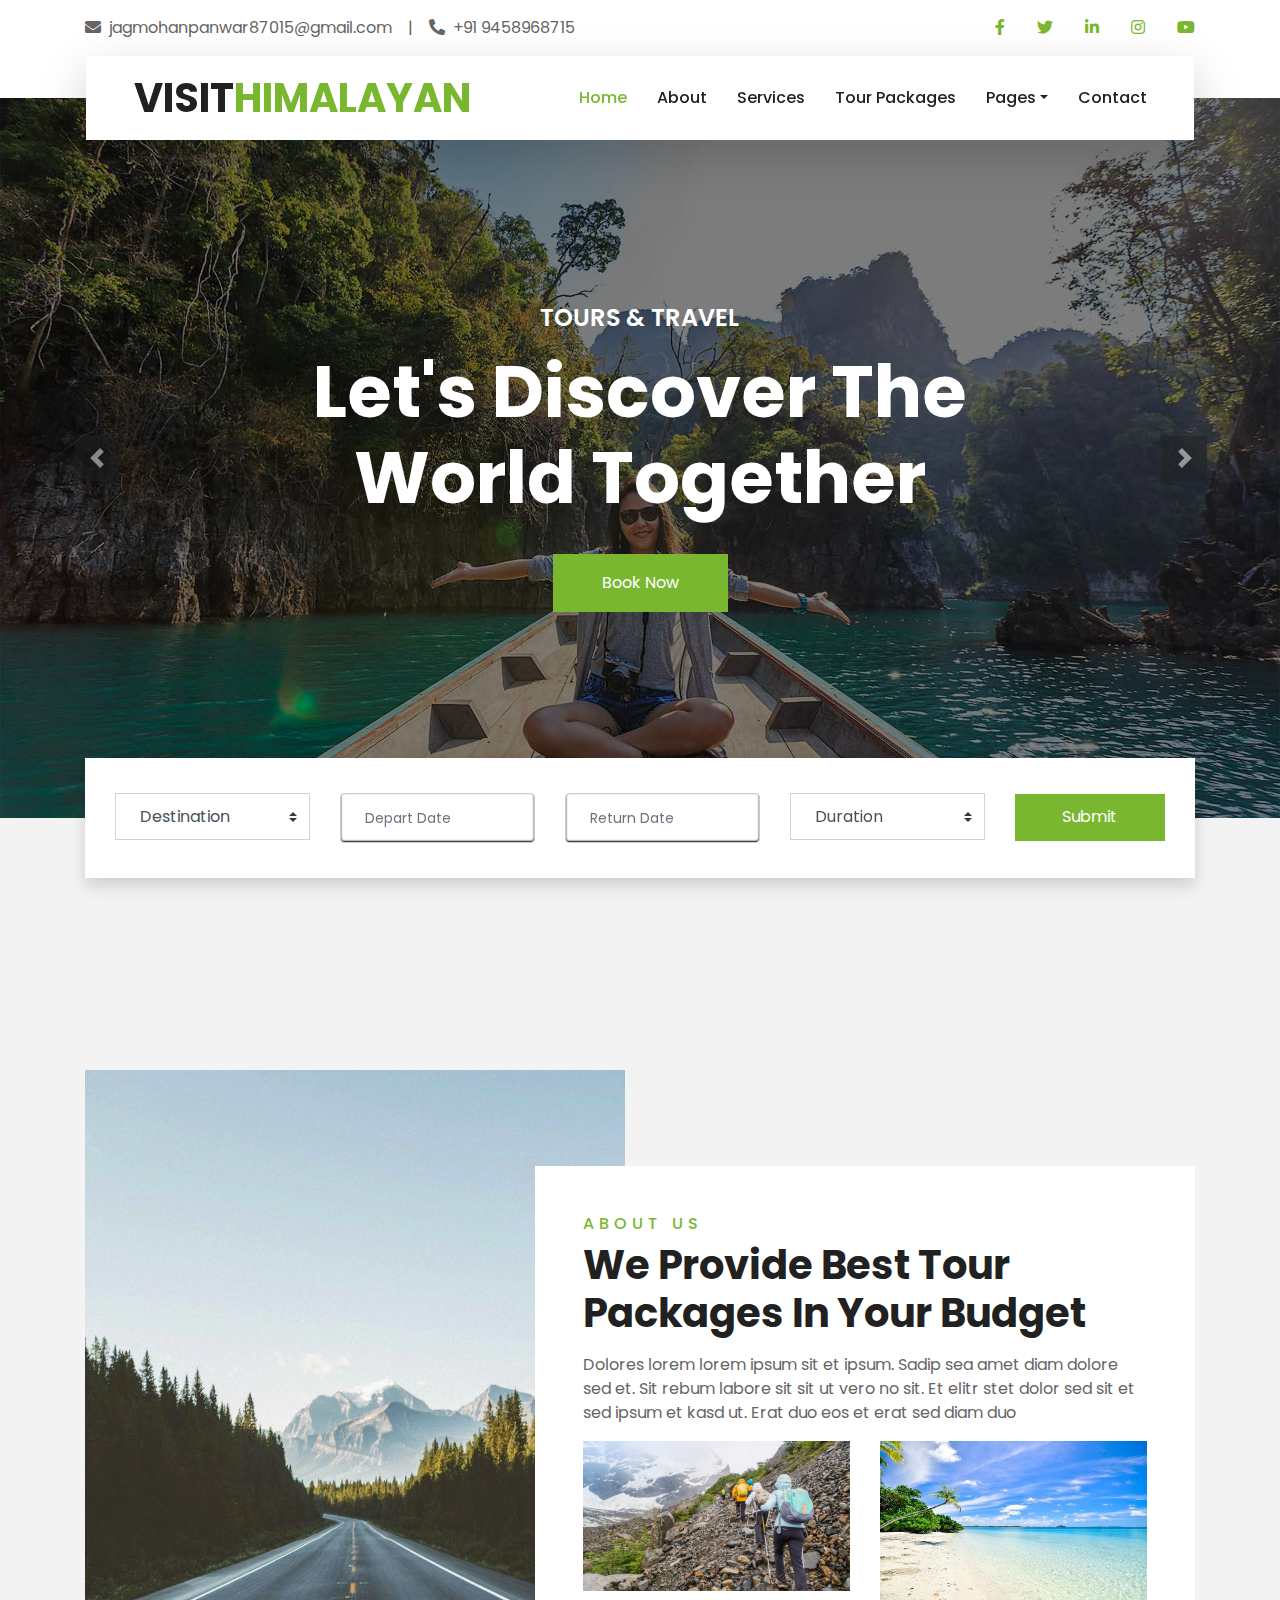
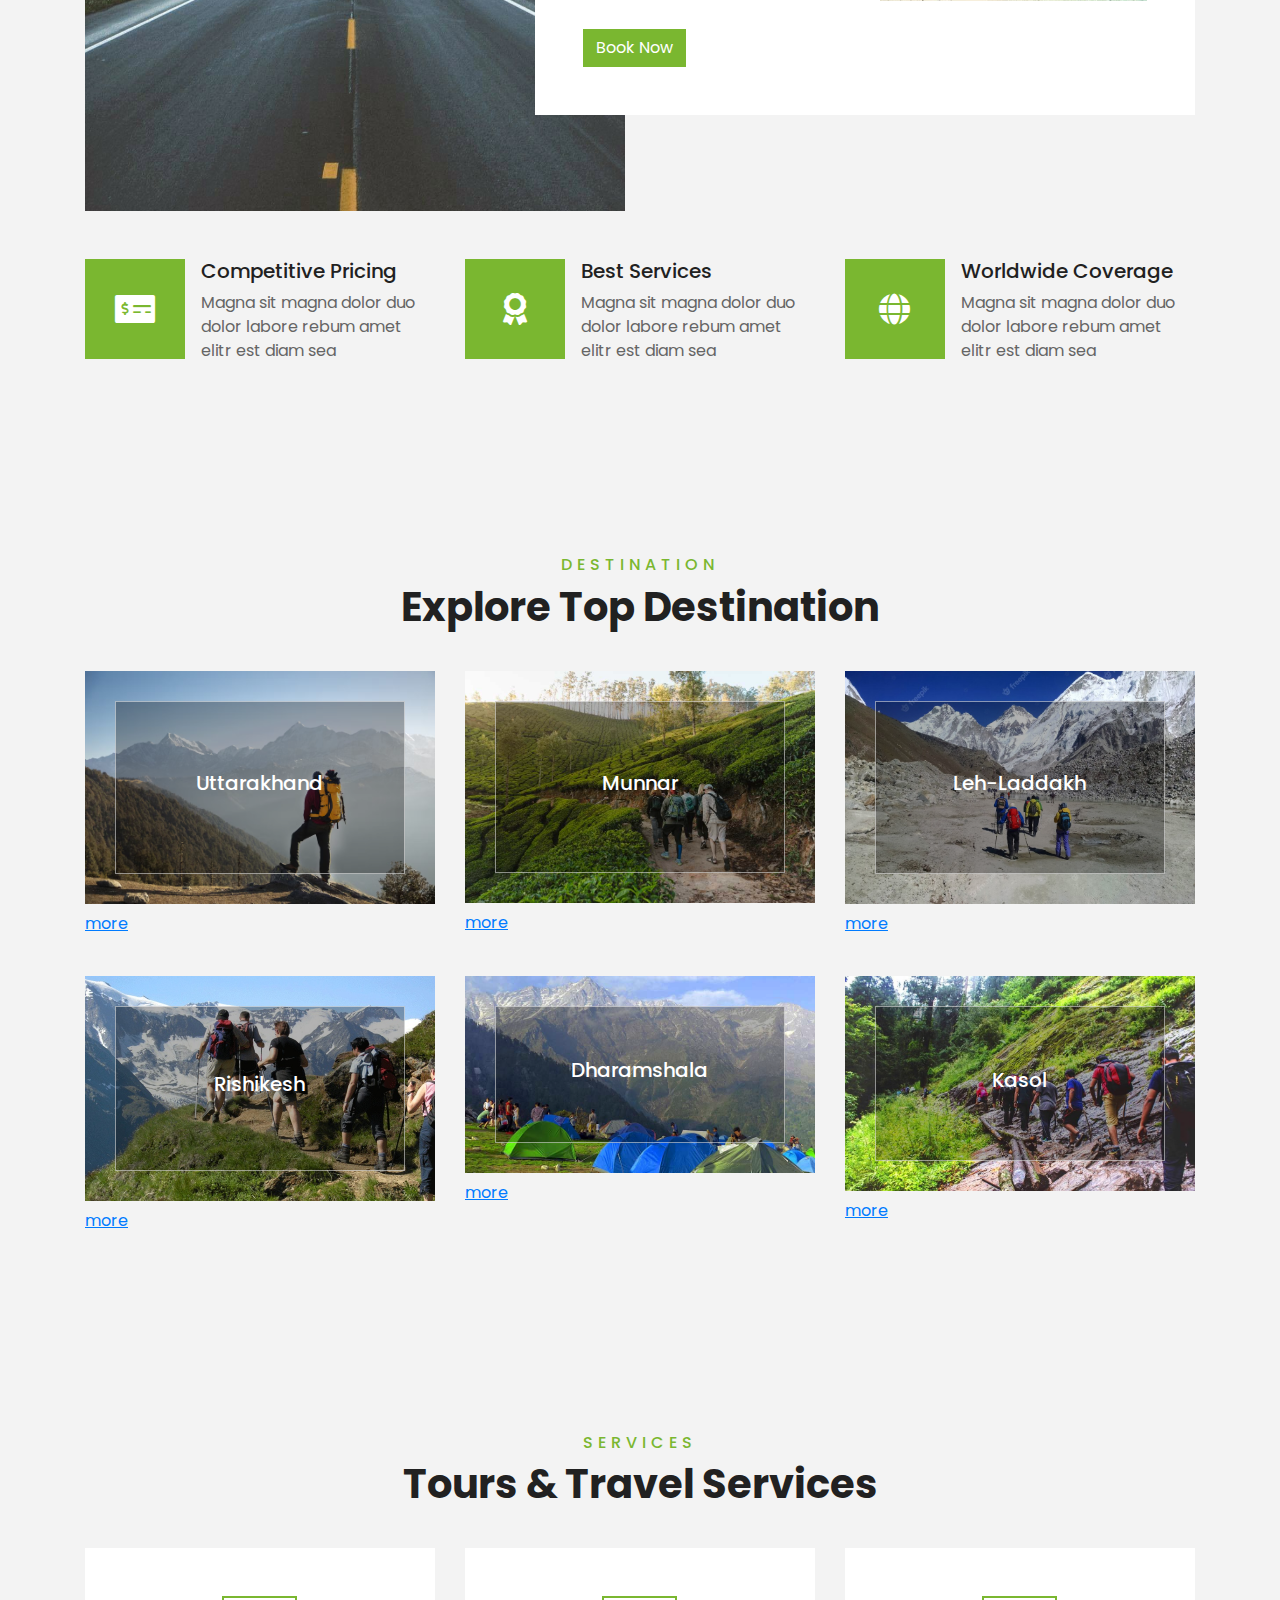
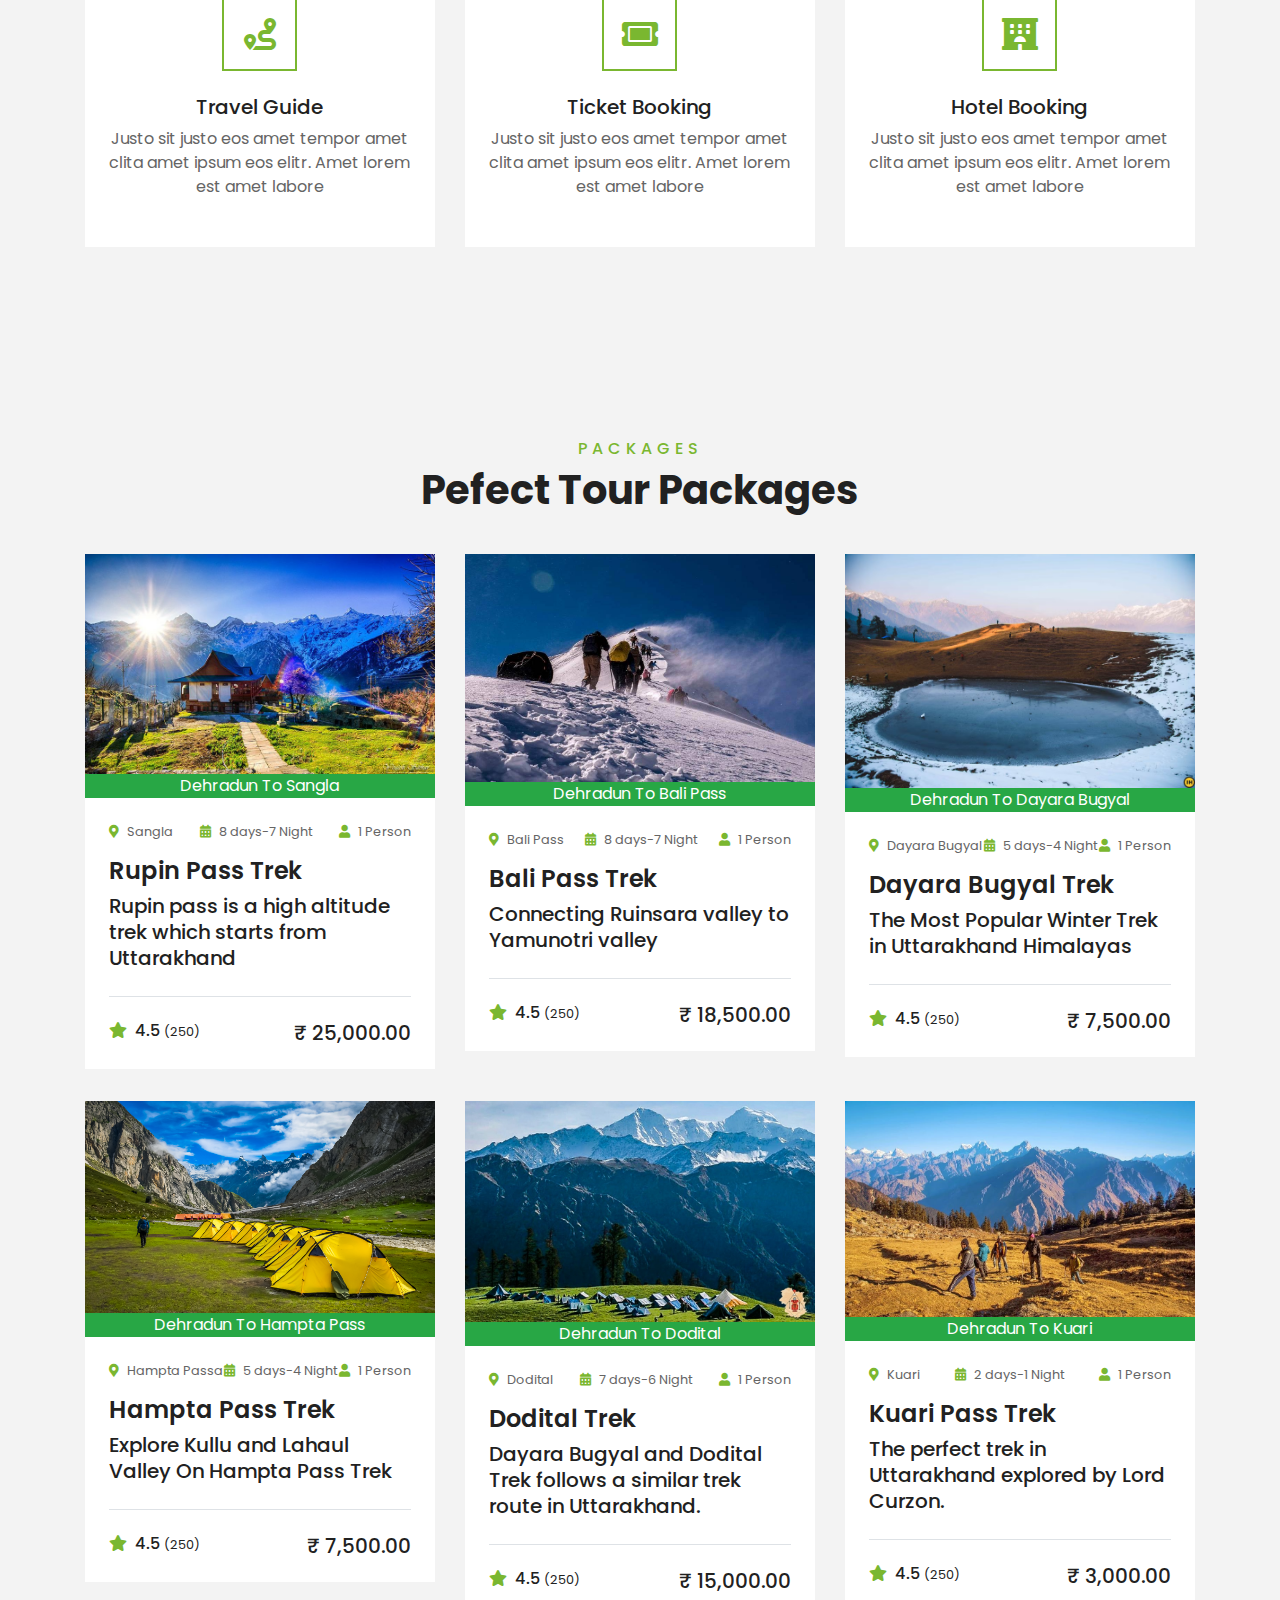
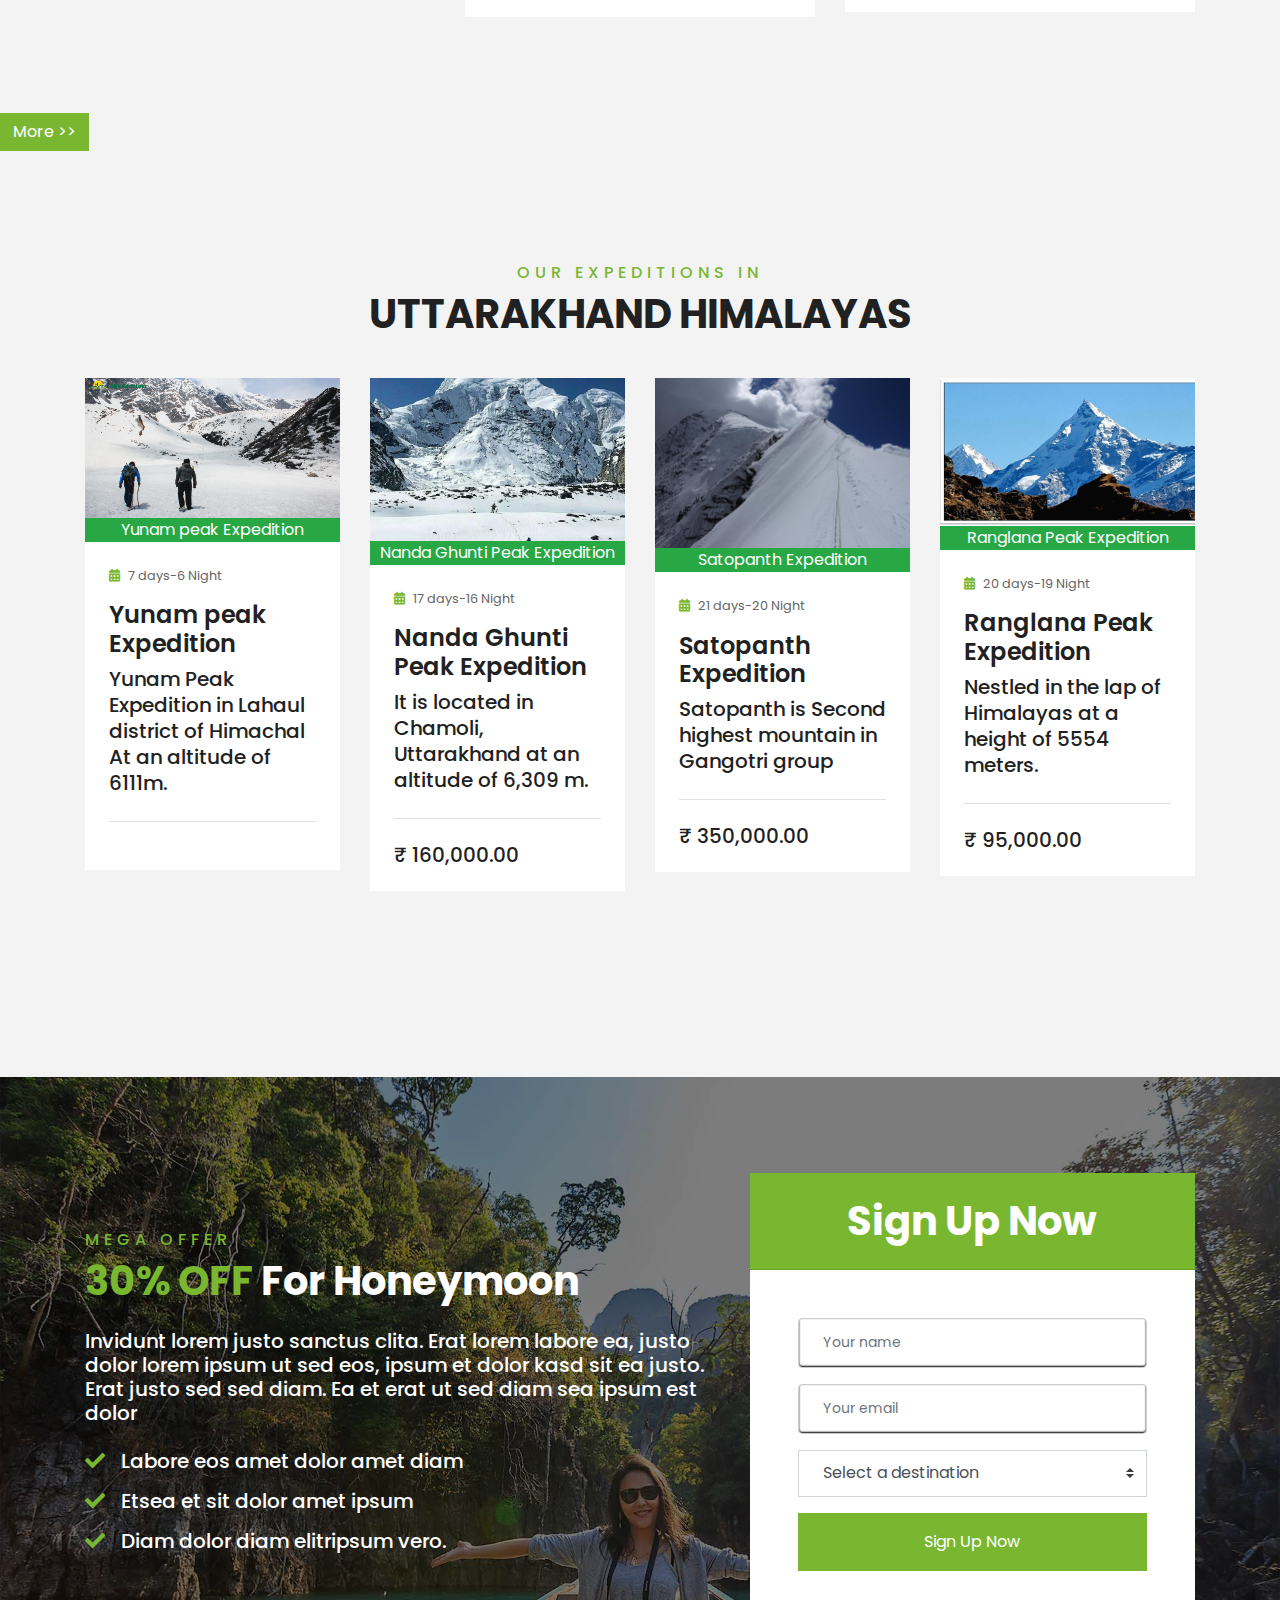
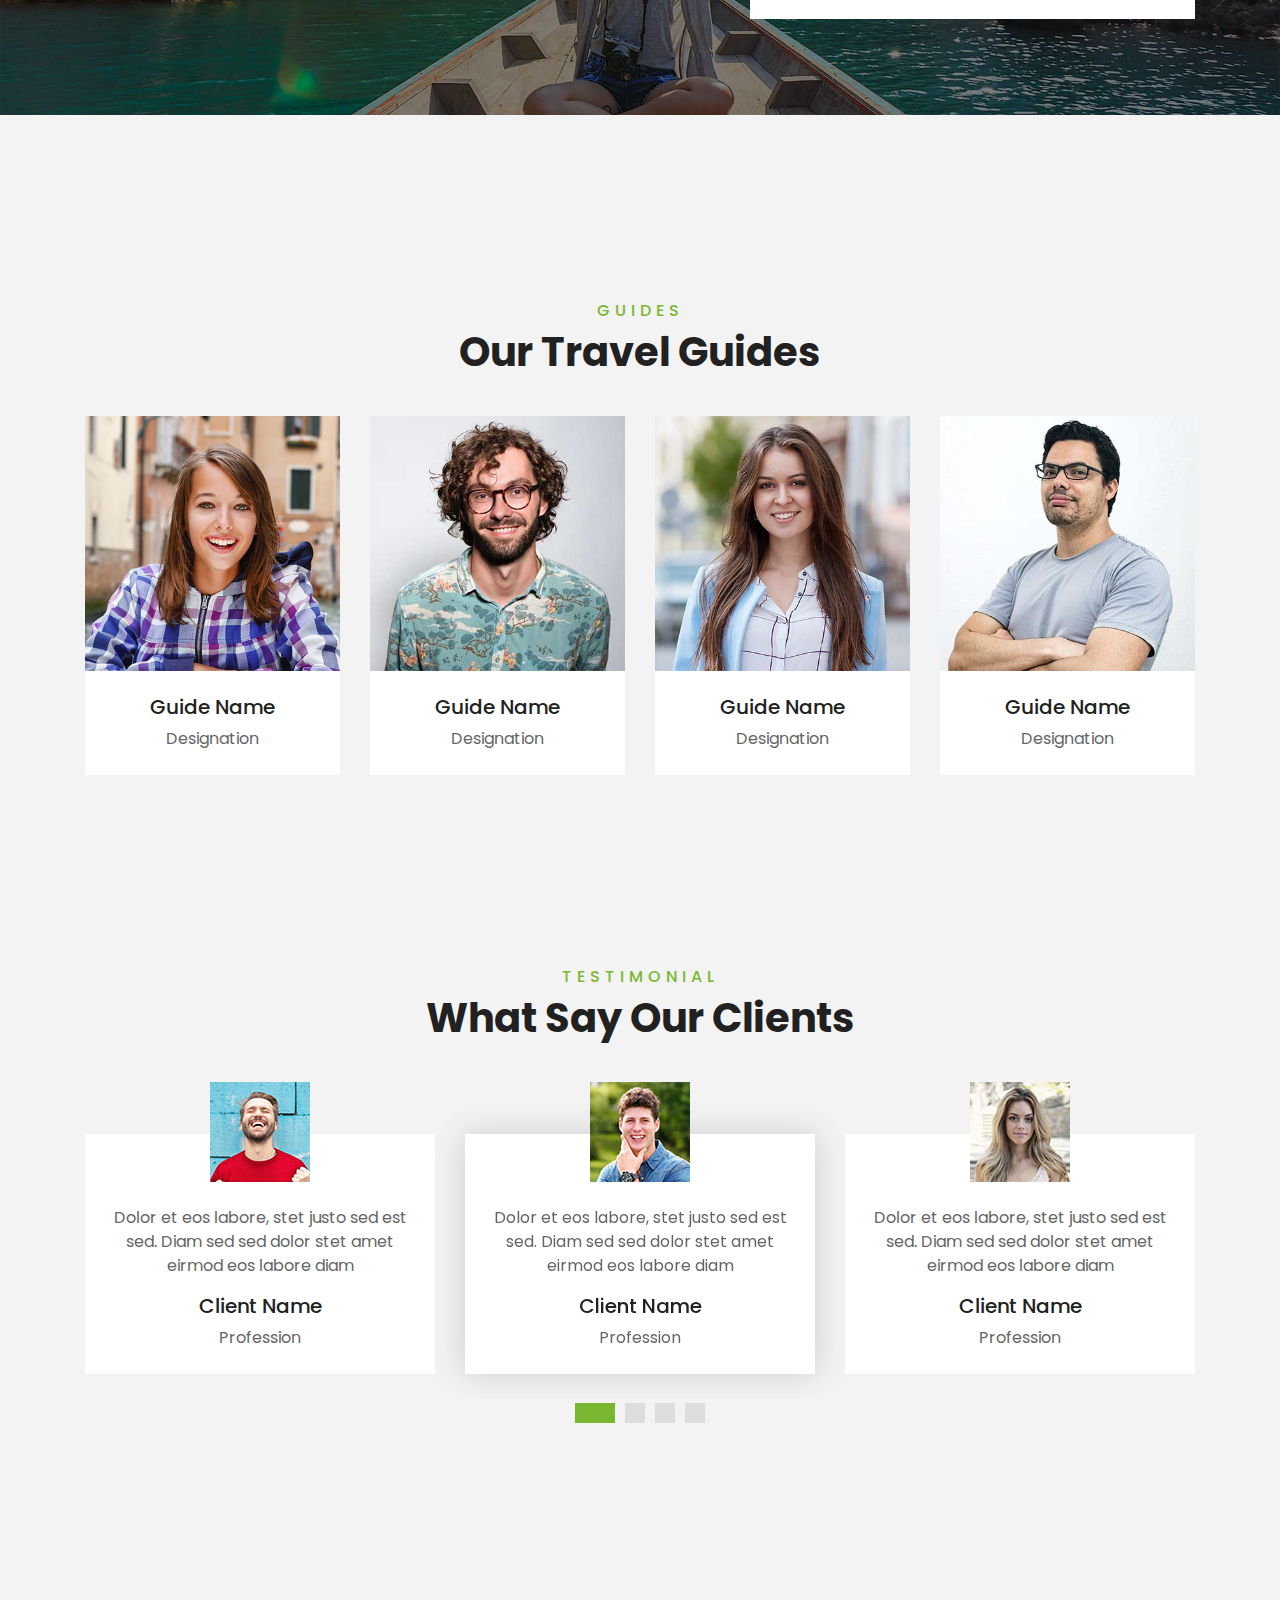
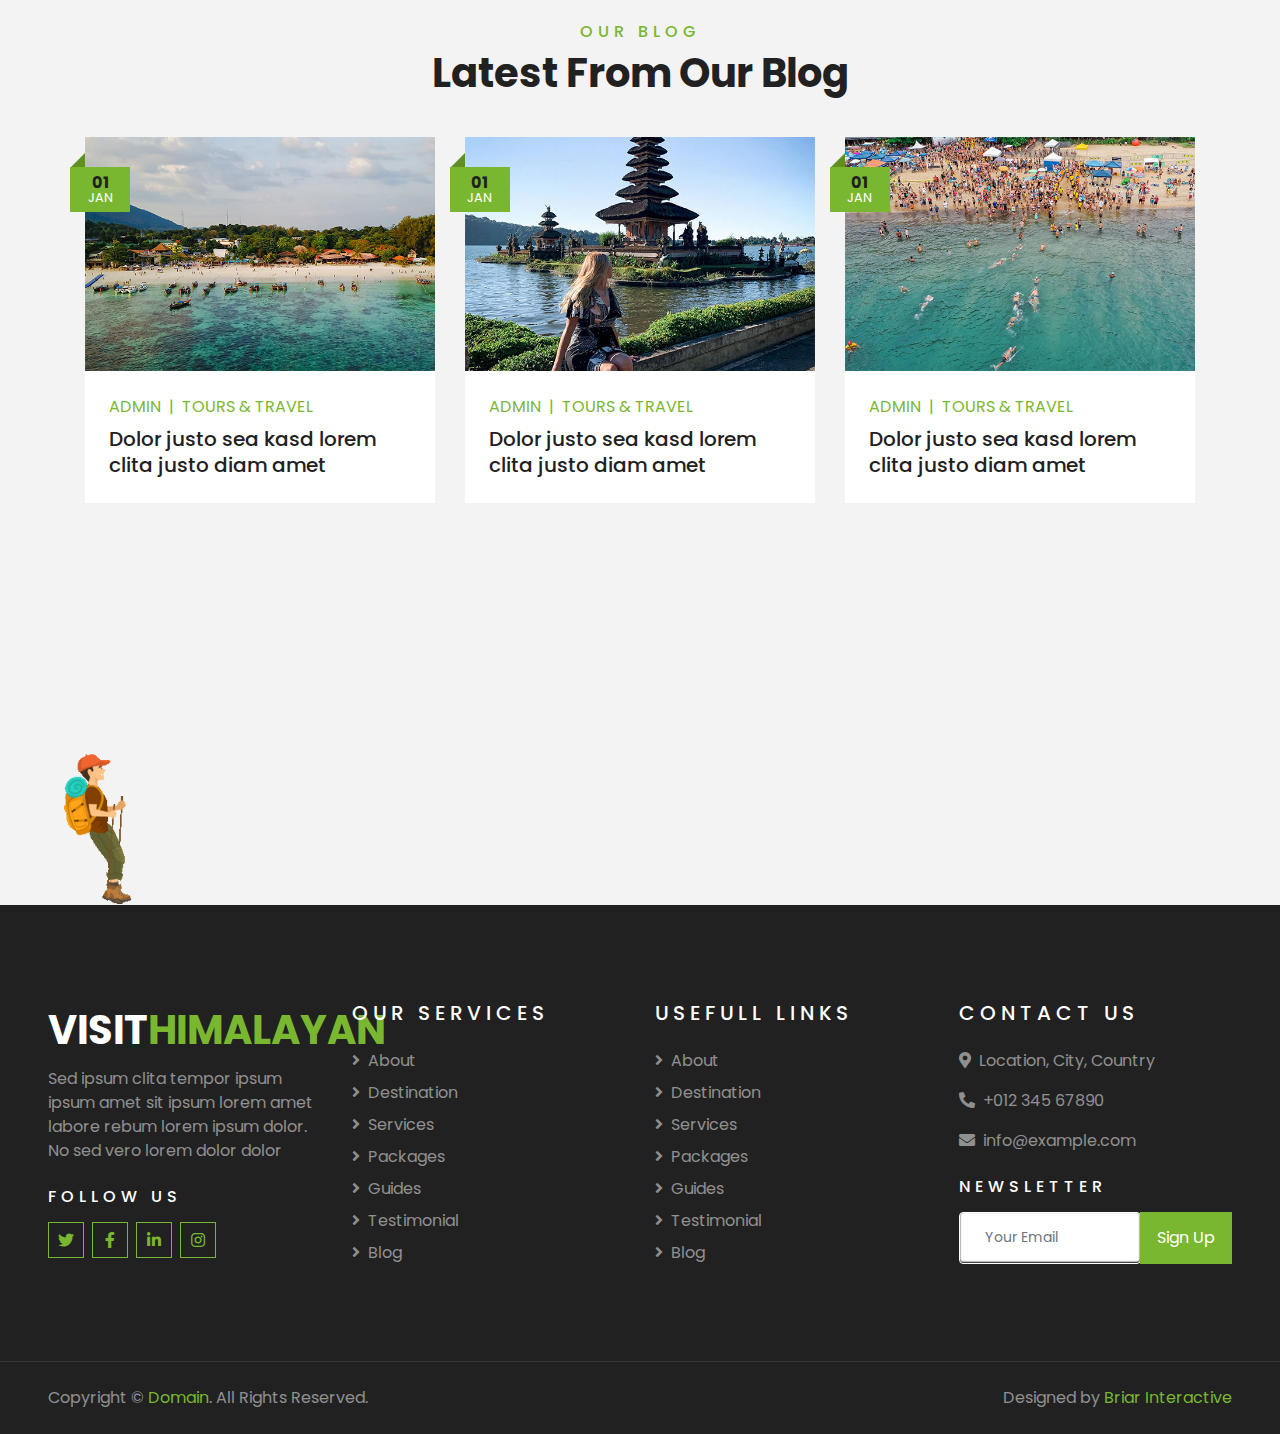
==== index.html @ 03a615ac "arshh" ====
<!DOCTYPE html>
<html lang="en">

<head>
    <meta charset="utf-8">
    <title>TRAVELER - Free Travel Website Template</title>
    <meta content="width=device-width, initial-scale=1.0" name="viewport">
    <meta content="Free HTML Templates" name="keywords">
    <meta content="Free HTML Templates" name="description">

    <!-- Favicon -->
    <link href="img/favicon.ico" rel="icon">

    <!-- Google Web Fonts -->
    <link rel="preconnect" href="https://fonts.gstatic.com">
    <link href="https://fonts.googleapis.com/css2?family=Poppins:wght@400;500;600;700&display=swap" rel="stylesheet">

    <!-- Font Awesome -->
    <link href="https://cdnjs.cloudflare.com/ajax/libs/font-awesome/5.10.0/css/all.min.css" rel="stylesheet">

    <!-- Libraries Stylesheet -->
    <link href="lib/owlcarousel/assets/owl.carousel.min.css" rel="stylesheet">
    <link href="lib/tempusdominus/css/tempusdominus-bootstrap-4.min.css" rel="stylesheet" />

    <!-- Customized Bootstrap Stylesheet -->
    <link href="css/style.css" rel="stylesheet">
</head>

<body>
    <!-- Topbar Start -->
    <div class="container-fluid bg-light pt-3 d-none d-lg-block">
        <div class="container">
            <div class="row">
                <div class="col-lg-6 text-center text-lg-left mb-2 mb-lg-0">
                    <div class="d-inline-flex align-items-center">
                        <p><i class="fa fa-envelope mr-2"></i>jagmohanpanwar87015@gmail.com</p>
                        <p class="text-body px-3">|</p>
                        <p><i class="fa fa-phone-alt mr-2"></i>+91 9458968715</p>
                    </div>
                </div>
                <div class="col-lg-6 text-center text-lg-right">
                    <div class="d-inline-flex align-items-center">
                        <a class="text-primary px-3" href="">
                            <i class="fab fa-facebook-f"></i>
                        </a>
                        <a class="text-primary px-3" href="">
                            <i class="fab fa-twitter"></i>
                        </a>
                        <a class="text-primary px-3" href="">
                            <i class="fab fa-linkedin-in"></i>
                        </a>
                        <a class="text-primary px-3" href="">
                            <i class="fab fa-instagram"></i>
                        </a>
                        <a class="text-primary pl-3" href="">
                            <i class="fab fa-youtube"></i>
                        </a>
                    </div>
                </div>
            </div>
        </div>
    </div>
    <!-- Topbar End -->


    <!-- Navbar Start -->
    <div class="container-fluid position-relative nav-bar p-0">
        <div class="container-lg position-relative p-0 px-lg-3" style="z-index: 9;">
            <nav class="navbar navbar-expand-lg bg-light navbar-light shadow-lg py-3 py-lg-0 pl-3 pl-lg-5">
                <a href="" class="navbar-brand">
                    <h1 class="m-0 text-primary"><span class="text-dark">VISIT</span>HIMALAYAN</h1>
                </a>
                <button type="button" class="navbar-toggler" data-toggle="collapse" data-target="#navbarCollapse">
                    <span class="navbar-toggler-icon"></span>
                </button>
                <div class="collapse navbar-collapse justify-content-between px-3" id="navbarCollapse">
                    <div class="navbar-nav ml-auto py-0">
                        <a href="index.html" class="nav-item nav-link active">Home</a>
                        <a href="about.html" class="nav-item nav-link">About</a>
                        <a href="service.html" class="nav-item nav-link">Services</a>
                        <a href="package.html" class="nav-item nav-link">Tour Packages</a>
                        <div class="nav-item dropdown">
                            <a href="#" class="nav-link dropdown-toggle" data-toggle="dropdown">Pages</a>
                            <div class="dropdown-menu border-0 rounded-0 m-0">
                                <a href="blog.html" class="dropdown-item">Blog Grid</a>
                                <a href="single.html" class="dropdown-item">Blog Detail</a>
                                <a href="destination.html" class="dropdown-item">Destination</a>
                                <a href="guide.html" class="dropdown-item">Travel Guides</a>
                                <a href="testimonial.html" class="dropdown-item">Testimonial</a>
                            </div>
                        </div>
                        <a href="contact.html" class="nav-item nav-link">Contact</a>
                    </div>
                </div>
            </nav>
        </div>
    </div>
    <!-- Navbar End -->


    <!-- Carousel Start -->
    <div class="container-fluid p-0">
        <div id="header-carousel" class="carousel slide" data-ride="carousel">
            <div class="carousel-inner">
                <div class="carousel-item active">
                    <img class="w-100" src="img/carousel-1.jpg" alt="Image">
                    <div class="carousel-caption d-flex flex-column align-items-center justify-content-center">
                        <div class="p-3" style="max-width: 900px;">
                            <h4 class="text-white text-uppercase mb-md-3">Tours & Travel</h4>
                            <h1 class="display-3 text-white mb-md-4">Let's Discover The World Together</h1>
                            <a href="" class="btn btn-primary py-md-3 px-md-5 mt-2">Book Now</a>
                        </div>
                    </div>
                </div>
                <div class="carousel-item">
                    <img class="w-100" src="img/carousel-2.jpg" alt="Image">
                    <div class="carousel-caption d-flex flex-column align-items-center justify-content-center">
                        <div class="p-3" style="max-width: 900px;">
                            <h4 class="text-white text-uppercase mb-md-3">Tours & Travel</h4>
                            <h1 class="display-3 text-white mb-md-4">Discover Amazing Places With Us</h1>
                            <a href="" class="btn btn-primary py-md-3 px-md-5 mt-2">Book Now</a>
                        </div>
                    </div>
                </div>
            </div>
            <a class="carousel-control-prev" href="#header-carousel" data-slide="prev">
                <div class="btn btn-dark" style="width: 45px; height: 45px;">
                    <span class="carousel-control-prev-icon mb-n2"></span>
                </div>
            </a>
            <a class="carousel-control-next" href="#header-carousel" data-slide="next">
                <div class="btn btn-dark" style="width: 45px; height: 45px;">
                    <span class="carousel-control-next-icon mb-n2"></span>
                </div>
            </a>
        </div>
    </div>
    <!-- Carousel End -->


    <!-- Booking Start -->
    <div class="container-fluid booking mt-5 pb-5">
        <div class="container pb-5">
            <div class="bg-light shadow" style="padding: 30px;">
                <div class="row align-items-center" style="min-height: 60px;">
                    <div class="col-md-10">
                        <div class="row">
                            <div class="col-md-3">
                                <div class="mb-3 mb-md-0">
                                    <select class="custom-select px-4" style="height: 47px;">
                                        <option selected>Destination</option>
                                        <option value="1">Destination 1</option>
                                        <option value="2">Destination 1</option>
                                        <option value="3">Destination 1</option>
                                    </select>
                                </div>
                            </div>
                            <div class="col-md-3">
                                <div class="mb-3 mb-md-0">
                                    <div class="date" id="date1" data-target-input="nearest">
                                        <input type="text" class="form-control p-4 datetimepicker-input"
                                            placeholder="Depart Date" data-target="#date1"
                                            data-toggle="datetimepicker" />
                                    </div>
                                </div>
                            </div>
                            <div class="col-md-3">
                                <div class="mb-3 mb-md-0">
                                    <div class="date" id="date2" data-target-input="nearest">
                                        <input type="text" class="form-control p-4 datetimepicker-input"
                                            placeholder="Return Date" data-target="#date2"
                                            data-toggle="datetimepicker" />
                                    </div>
                                </div>
                            </div>
                            <div class="col-md-3">
                                <div class="mb-3 mb-md-0">
                                    <select class="custom-select px-4" style="height: 47px;">
                                        <option selected>Duration</option>
                                        <option value="1">Duration 1</option>
                                        <option value="2">Duration 1</option>
                                        <option value="3">Duration 1</option>
                                    </select>
                                </div>
                            </div>
                        </div>
                    </div>
                    <div class="col-md-2">
                        <button class="btn btn-primary btn-block" type="submit"
                            style="height: 47px; margin-top: -2px;">Submit</button>
                    </div>
                </div>
            </div>
        </div>
    </div>
    <!-- Booking End -->


    <!-- About Start -->
    <div class="container-fluid py-5">
        <div class="container pt-5">
            <div class="row">
                <div class="col-lg-6" style="min-height: 500px;">
                    <div class="position-relative h-100">
                        <img class="position-absolute w-100 h-100" src="img/about.jpg" style="object-fit: cover;">
                    </div>
                </div>
                <div class="col-lg-6 pt-5 pb-lg-5">
                    <div class="about-text bg-white p-4 p-lg-5 my-lg-5">
                        <h6 class="text-primary text-uppercase" style="letter-spacing: 5px;">About Us</h6>
                        <h1 class="mb-3">We Provide Best Tour Packages In Your Budget</h1>
                        <p>Dolores lorem lorem ipsum sit et ipsum. Sadip sea amet diam dolore sed et. Sit rebum labore
                            sit sit ut vero no sit. Et elitr stet dolor sed sit et sed ipsum et kasd ut. Erat duo eos et
                            erat sed diam duo</p>
                        <div class="row mb-4">
                            <div class="col-6">
                                <img class="img-fluid " src="img/travel1.jpg" alt="">
                            </div>
                            <div class="col-6">
                                <img class="img-fluid" src="img/about-2.jpg" alt="">
                            </div>
                        </div>
                        <a href="" class="btn btn-primary mt-1">Book Now</a>
                    </div>
                </div>
            </div>
        </div>
    </div>
    <!-- About End -->


    <!-- Feature Start -->
    <div class="container-fluid pb-5">
        <div class="container pb-5">
            <div class="row">
                <div class="col-md-4">
                    <div class="d-flex mb-4 mb-lg-0">
                        <div class="d-flex flex-shrink-0 align-items-center justify-content-center bg-primary mr-3"
                            style="height: 100px; width: 100px;">
                            <i class="fa fa-2x fa-money-check-alt text-white"></i>
                        </div>
                        <div class="d-flex flex-column">
                            <h5 class="">Competitive Pricing</h5>
                            <p class="m-0">Magna sit magna dolor duo dolor labore rebum amet elitr est diam sea</p>
                        </div>
                    </div>
                </div>
                <div class="col-md-4">
                    <div class="d-flex mb-4 mb-lg-0">
                        <div class="d-flex flex-shrink-0 align-items-center justify-content-center bg-primary mr-3"
                            style="height: 100px; width: 100px;">
                            <i class="fa fa-2x fa-award text-white"></i>
                        </div>
                        <div class="d-flex flex-column">
                            <h5 class="">Best Services</h5>
                            <p class="m-0">Magna sit magna dolor duo dolor labore rebum amet elitr est diam sea</p>
                        </div>
                    </div>
                </div>
                <div class="col-md-4">
                    <div class="d-flex mb-4 mb-lg-0">
                        <div class="d-flex flex-shrink-0 align-items-center justify-content-center bg-primary mr-3"
                            style="height: 100px; width: 100px;">
                            <i class="fa fa-2x fa-globe text-white"></i>
                        </div>
                        <div class="d-flex flex-column">
                            <h5 class="">Worldwide Coverage</h5>
                            <p class="m-0">Magna sit magna dolor duo dolor labore rebum amet elitr est diam sea</p>
                        </div>
                    </div>
                </div>
            </div>
        </div>
    </div>
    <!-- Feature End -->


    <!-- Destination Start -->
    <div class="container-fluid py-5">
        <div class="container pt-5 pb-3">
            <div class="text-center mb-3 pb-3">
                <h6 class="text-primary text-uppercase" style="letter-spacing: 5px;">Destination</h6>
                <h1>Explore Top Destination</h1>
            </div>
            <div class="row">
                <div class="col-lg-4 col-md-6 mb-4">
                    <div class="destination-item position-relative overflow-hidden mb-2 ">
                        <img class="img-fluid" src="img/uttarakhand.jpg" alt="">
                        <a class="destination-overlay text-white text-decoration-none" href="files/uttarakhand.html">
                            <h5 class="text-white">Uttarakhand</h5>
                            <!-- <span>100 Cities</span> -->
                        </a>
                    </div>
                    <p class="link-opacity-100-hover" id="more" data-toggle="modal" data-target="#exampleModal">more</p>


                </div>
                <div class="col-lg-4 col-md-6 mb-4">
                    <div class="destination-item position-relative overflow-hidden mb-2">
                        <img class="img-fluid" src="img/munnar.jpg" alt="">
                        <a class="destination-overlay text-white text-decoration-none" href="">
                            <h5 class="text-white">Munnar</h5>
                            <!-- <span>100 Cities</span> -->
                        </a>
                    </div>
                    <p class="link-opacity-100-hover" id="more" data-toggle="modal" data-target="#exampleModal">more</p>

                </div>
                <div class="col-lg-4 col-md-6 mb-4">
                    <div class="destination-item position-relative overflow-hidden mb-2">
                        <img class="img-fluid" src="img/leh_laddakh.jpg" alt="">
                        <a class="destination-overlay text-white text-decoration-none" href="">
                            <h5 class="text-white">Leh-Laddakh</h5>
                            <!-- <span>100 Cities</span> -->
                        </a>
                    </div>
                    <p class="link-opacity-100-hover" id="more" data-toggle="modal" data-target="#exampleModal">more</p>

                </div>
                <div class="col-lg-4 col-md-6 mb-4">
                    <div class="destination-item position-relative overflow-hidden mb-2">
                        <img class="img-fluid" src="img/Rishikesh.jpg" alt="">
                        <a class="destination-overlay text-white text-decoration-none" href="">
                            <h5 class="text-white">Rishikesh</h5>
                            <!-- <span>100 Cities</span> -->
                        </a>
                    </div>
                    <p class="link-opacity-100-hover" id="more" data-toggle="modal" data-target="#exampleModal">more</p>

                </div>
                <div class="col-lg-4 col-md-6 mb-4">
                    <div class="destination-item position-relative overflow-hidden mb-2">
                        <img class="img-fluid" src="img/dharamshala.jpg" alt="">
                        <a class="destination-overlay text-white text-decoration-none" href="">
                            <h5 class="text-white">Dharamshala</h5>
                            <!-- <span>100 Cities</span> -->
                        </a>
                    </div>
                    <p class="link-opacity-100-hover" id="more" data-toggle="modal" data-target="#exampleModal">more</p>

                </div>
                <div class="col-lg-4 col-md-6 mb-4">
                    <div class="destination-item position-relative overflow-hidden mb-2">
                        <img class="img-fluid" src="img/kasol.jpg" alt="">
                        <a class="destination-overlay text-white text-decoration-none" href="">
                            <h5 class="text-white">Kasol</h5>
                            <!-- <span>100 Cities</span> -->
                        </a>
                    </div>
                    <p class="link-opacity-100-hover" id="more" data-toggle="modal" data-target="#exampleModal">more</p>

                </div>
            </div>
        </div>
    </div>
















    <div class="modal fade" id="exampleModal" tabindex="-1" role="dialog" aria-labelledby="exampleModalLabel"
        aria-hidden="true">
        <div class="modal-dialog" role="document">
            <div class="modal-content">
                <div class="modal-header">
                    <h5 class="modal-title" id="exampleModalLabel">Send Enquiry</h5>
                    <button type="button" class="close" data-dismiss="modal" aria-label="Close">
                        <span aria-hidden="true">&times;</span>
                    </button>
                </div>
                <div class="modal-body">
                    <form id="enquiry_form" method="POST" onsubmit="return enquiry();">
                        <div class="col-sm-12 form-group">
                            <p style="margin-bottom:0px; color:#000;"><strong id="idtype">Destination</strong>: <text
                                    id="idval">Uttarakhand</text></p>
                            <input type="hidden" name="txtidtype" id="txtidtype" value="Destination">
                            <input type="hidden" name="txtidval" id="txtidval" value="Himachal">
                        </div>
                        <div class="row">
                            <div class="col">
                                <label>Name</label>
                                <input type="text" class="form-control" placeholder="First name"
                                    aria-label="First name">
                            </div>
                            <div class="col">
                                <label>E-mail</label>
                                <input type="email" class="form-control" name="txtemail" id="txtemail" required=""
                                    placeholder="Email ID">
                            </div>
                        </div>
                        <div class="row ">
                            <div class="col form-group">
                                <label>Phone Number</label>
                                <input type="text" class="form-control" name="txtphone" id="txtphone" required=""
                                    placeholder="Phone Number">
                            </div>
                            <div class="col">
                                <label class="travel-clndr">Travel Date</label>
                                <span class="clndr"><i class="bi bi-calendar"></i></span>
                                <div class="dt-control">
                                    <input type="text" class="form-control datepicker" name="date" id="date" required=""
                                        placeholder="Start Date" onchange="invokeToDate(this,'txtiqdateto')">

                                </div>
                            </div>
                        </div>
                        <div class="row">
                            <div class="col">
                                <label>Adults</label>
                                <input type="text" class="form-control" name="txtadults" id="txtadults" required=""
                                    placeholder="Number of Adults">
                            </div>
                            <div class="col">
                                <label>Kids</label>
                                <input type="text" class="form-control" name="txtkids" id="txtkids" required=""
                                    placeholder="Number of kids">
                            </div>
                        </div>
                        <div class="row">
                            <div class="col">
                                <label>City</label>
                                <input type="text" class="form-control" name="txtcity" id="txtcity" required=""
                                    placeholder="City">
                            </div>
                            <div class="col">
                                <label>Kids</label>
                                <input type="text" class="form-control" name="txtkids" id="txtkids" required=""
                                    placeholder="Number of kids">
                            </div>
                        </div>



                        <div class="col-md-12 form-group">
                            <label>Brief Description</label>
                            <textarea class="form-control" name="txtcontent" id="txtcontent" rows="4" cols=""
                                required="" placeholder="Write brief description of your travel"></textarea>
                        </div>
                        <!-- <div class="clearfix"></div>
                    <div class="form-group text-center">
                        <button type="submit" id="submit-contact" class="btn btn-primary btn-lg">Submit</button>
                        <button type="button" class="btn btn-primary btn-lg" data-dismiss="modal">Close</button>
                    </div>
                    <div class="clearfix"></div>
                    <div id="errmsgwrapper" class="text-center" style="padding-top:5px; color:#fff;"></div> -->
                    </form>
                </div>
                <div class="modal-footer">
                    <button type="button" class="btn btn-secondary" data-dismiss="modal">Close</button>
                    <button type="button" class="btn btn-primary">Submit</button>
                </div>
            </div>
        </div>
    </div>











    <!-- Destination Start -->


    <!-- Service Start -->
    <div class="container-fluid py-5">
        <div class="container pt-5 pb-3">
            <div class="text-center mb-3 pb-3">
                <h6 class="text-primary text-uppercase" style="letter-spacing: 5px;">Services</h6>
                <h1>Tours & Travel Services</h1>
            </div>
            <div class="row">
                <div class="col-lg-4 col-md-6 mb-4">
                    <div class="service-item bg-white text-center mb-2 py-5 px-4">
                        <i class="fa fa-2x fa-route mx-auto mb-4"></i>
                        <h5 class="mb-2">Travel Guide</h5>
                        <p class="m-0">Justo sit justo eos amet tempor amet clita amet ipsum eos elitr. Amet lorem est
                            amet labore</p>
                    </div>
                </div>
                <div class="col-lg-4 col-md-6 mb-4">
                    <div class="service-item bg-white text-center mb-2 py-5 px-4">
                        <i class="fa fa-2x fa-ticket-alt mx-auto mb-4"></i>
                        <h5 class="mb-2">Ticket Booking</h5>
                        <p class="m-0">Justo sit justo eos amet tempor amet clita amet ipsum eos elitr. Amet lorem est
                            amet labore</p>
                    </div>
                </div>
                <div class="col-lg-4 col-md-6 mb-4">
                    <div class="service-item bg-white text-center mb-2 py-5 px-4">
                        <i class="fa fa-2x fa-hotel mx-auto mb-4"></i>
                        <h5 class="mb-2">Hotel Booking</h5>
                        <p class="m-0">Justo sit justo eos amet tempor amet clita amet ipsum eos elitr. Amet lorem est
                            amet labore</p>
                    </div>
                </div>
            </div>
        </div>
    </div>
    <!-- Service End -->










    <!-- Packages Start -->
    <div class="container-fluid py-5">
        <div class="container pt-5 pb-3">
            <div class="text-center mb-3 pb-3">
                <h6 class="text-primary text-uppercase" style="letter-spacing: 5px;">Packages</h6>
                <h1>Pefect Tour Packages</h1>
            </div>
            <div class="row">
                <div class="col-lg-4 col-md-6 mb-4">
                    <div class="package-item bg-white mb-2">
                        <img class="img-fluid" src="img/package-1.jpg" alt="">
                        <p class="m-0 text-white text-center bg-success">Dehradun To Sangla</p>
                        <div class="p-4">
                            <div class="d-flex justify-content-between mb-3">
                                <small class="m-0"><i class="fa fa-map-marker-alt text-primary mr-2"></i>Sangla</small>
                                <small class="m-0"><i class="fa fa-calendar-alt text-primary mr-2"></i>8 days-7
                                    Night</small>
                                <small class="m-0"><i class="fa fa-user text-primary mr-2"></i>1 Person</small>
                            </div>
                            <h4>Rupin Pass Trek</h4>
                            <a class="h5 text-decoration-none" href="">
                                Rupin pass is a high altitude trek which starts from Uttarakhand
                            </a>
                            <div class="border-top mt-4 pt-4">
                                <div class="d-flex justify-content-between">
                                    <h6 class="m-0"><i class="fa fa-star text-primary mr-2"></i>4.5 <small>(250)</small>
                                    </h6>
                                    <h5 class="m-0">₹ 25,000.00</h5>
                                </div>
                            </div>
                        </div>
                    </div>
                </div>


                <div class="col-lg-4 col-md-6 mb-4">
                    <div class="package-item bg-white mb-2">
                        <img class="img-fluid" src="img/package-2.jpg" alt="">
                        <p class="m-0 text-center bg-success text-white"> Dehradun To Bali Pass</p>
                        <div class="p-4">
                            <div class="d-flex justify-content-between mb-3">
                                <small class="m-0"><i class="fa fa-map-marker-alt text-primary mr-2"></i>Bali Pass
                                </small>
                                <small class="m-0"><i class="fa fa-calendar-alt text-primary mr-2"></i>8 days-7
                                    Night</small>
                                <small class="m-0"><i class="fa fa-user text-primary mr-2"></i>1 Person</small>
                            </div>
                            <h4>Bali Pass Trek</h4>
                            <a class="h5 text-decoration-none" href="">
                                Connecting Ruinsara valley to Yamunotri valley
                            </a>
                            <div class="border-top mt-4 pt-4">
                                <div class="d-flex justify-content-between">
                                    <h6 class="m-0"><i class="fa fa-star text-primary mr-2"></i>4.5 <small>(250)</small>
                                    </h6>
                                    <h5 class="m-0">₹ 18,500.00</h5>
                                </div>
                            </div>
                        </div>
                    </div>
                </div>


                <div class="col-lg-4 col-md-6 mb-4">
                    <div class="package-item bg-white mb-2">
                        <img class="img-fluid" src="img/package-3.jpg" alt="">
                        <p class="m-0 text-center bg-success text-white">Dehradun To Dayara Bugyal</p>
                        <div class="p-4">
                            <div class="d-flex justify-content-between mb-3">
                                <small class="m-0"><i class="fa fa-map-marker-alt text-primary mr-2"></i>Dayara Bugyal
                                </small>
                                <small class="m-0"><i class="fa fa-calendar-alt text-primary mr-2"></i>5 days-4
                                    Night</small>
                                <small class="m-0"><i class="fa fa-user text-primary mr-2"></i>1 Person</small>
                            </div>
                            <h4> Dayara Bugyal Trek</h4>
                            <a class="h5 text-decoration-none" href="">
                                The Most Popular Winter Trek in Uttarakhand Himalayas
                            </a>
                            <div class="border-top mt-4 pt-4">
                                <div class="d-flex justify-content-between">
                                    <h6 class="m-0"><i class="fa fa-star text-primary mr-2"></i>4.5 <small>(250)</small>
                                    </h6>
                                    <h5 class="m-0">₹ 7,500.00</h5>
                                </div>
                            </div>
                        </div>
                    </div>
                </div>


                <div class="col-lg-4 col-md-6 mb-4">
                    <div class="package-item bg-white mb-2">
                        <img class="img-fluid" src="img/package-4.jpg" alt="">
                        <p class="m-0 text-center bg-success text-white"> Dehradun To Hampta Pass</p>
                        <div class="p-4">
                            <div class="d-flex justify-content-between mb-3">
                                <small class="m-0"><i class="fa fa-map-marker-alt text-primary mr-2"></i>Hampta
                                    Passa</small>
                                <small class="m-0"><i class="fa fa-calendar-alt text-primary mr-2"></i>5 days-4
                                    Night</small>
                                <small class="m-0"><i class="fa fa-user text-primary mr-2"></i>1 Person</small>
                            </div>
                            <h4> Hampta Pass Trek</h4>
                            <a class="h5 text-decoration-none" href="">
                                Explore Kullu and Lahaul Valley On Hampta Pass Trek
                            </a>
                            <div class="border-top mt-4 pt-4">
                                <div class="d-flex justify-content-between">
                                    <h6 class="m-0"><i class="fa fa-star text-primary mr-2"></i>4.5 <small>(250)</small>
                                    </h6>
                                    <h5 class="m-0">₹ 7,500.00</h5>
                                </div>
                            </div>
                        </div>
                    </div>
                </div>


                <div class="col-lg-4 col-md-6 mb-4">
                    <div class="package-item bg-white mb-2">
                        <img class="img-fluid" src="img/package-5.jpg" alt="">
                        <p class="m-0 text-center bg-success text-white">Dehradun To Dodital </p>
                        <div class="p-4">
                            <div class="d-flex justify-content-between mb-3">
                                <small class="m-0"><i class="fa fa-map-marker-alt text-primary mr-2"></i>Dodital</small>
                                <small class="m-0"><i class="fa fa-calendar-alt text-primary mr-2"></i>7 days-6
                                    Night</small>
                                <small class="m-0"><i class="fa fa-user text-primary mr-2"></i>1 Person</small>
                            </div>
                            <h4> Dodital Trek</h4>
                            <a class="h5 text-decoration-none" href="">
                                Dayara Bugyal and Dodital Trek follows a similar trek route in Uttarakhand. </a>
                            <div class="border-top mt-4 pt-4">
                                <div class="d-flex justify-content-between">
                                    <h6 class="m-0"><i class="fa fa-star text-primary mr-2"></i>4.5 <small>(250)</small>
                                    </h6>
                                    <h5 class="m-0">₹ 15,000.00</h5>
                                </div>
                            </div>
                        </div>
                    </div>
                </div>


                <div class="col-lg-4 col-md-6 mb-4">
                    <div class="package-item bg-white mb-2">
                        <img class="img-fluid" src="img/package-6.jpg" alt="">
                        <p class="m-0 text-center bg-success text-white">Dehradun To Kuari</p>
                        <div class="p-4">
                            <div class="d-flex justify-content-between mb-3">
                                <small class="m-0"><i class="fa fa-map-marker-alt text-primary mr-2"></i>Kuari</small>
                                <small class="m-0"><i class="fa fa-calendar-alt text-primary mr-2"></i>2 days-1
                                    Night</small>
                                <small class="m-0"><i class="fa fa-user text-primary mr-2"></i>1 Person</small>
                            </div>
                            <h4>Kuari Pass Trek</h4>
                            <a class="h5 text-decoration-none" href="">
                                The perfect trek in Uttarakhand explored by Lord Curzon. </a>
                            <div class="border-top mt-4 pt-4">
                                <div class="d-flex justify-content-between">
                                    <h6 class="m-0"><i class="fa fa-star text-primary mr-2"></i>4.5 <small>(250)</small>
                                    </h6>
                                    <h5 class="m-0">₹ 3,000.00</h5>
                                </div>
                            </div>
                        </div>
                    </div>
                </div>


            </div>
        </div>
    </div>

    <!-- //////////////////////////////////PACKAGES/////////////////////////////////////// -->


    <div class="collapse" id="collapseExample">

        <div class="container-fluid collapse2 py-5">
            <div class="container pt-5 pb-3">
                <div class="row">
                    <div class="col-lg-4 col-md-6 mb-4">
                        <div class="package-item bg-white mb-2">
                            <img class="img-fluid" src="img/package-7.jpg" alt="">
                            <p class="m-0 text-white text-center bg-success">Dehradun To Brahmatal</p>
                            <div class="p-4">
                                <div class="d-flex justify-content-between mb-3">
                                    <small class="m-0"><i
                                            class="fa fa-map-marker-alt text-primary mr-2"></i>Brahmatal</small>
                                    <small class="m-0"><i class="fa fa-calendar-alt text-primary mr-2"></i>6 days-5
                                        Night</small>
                                    <small class="m-0"><i class="fa fa-user text-primary mr-2"></i>1 Person</small>
                                </div>
                                <h4>Brahmatal Trek</h4>
                                <a class="h5 text-decoration-none" href="">
                                    <b>Brahmatal Trek </b>&nbsp;in Uttarakhand at an altitude of 12,250 feet best winter
                                    trek.
                                </a>
                                <div class="border-top mt-4 pt-4">
                                    <div class="d-flex justify-content-between">
                                        <h6 class="m-0"><i class="fa fa-star text-primary mr-2"></i>4.5
                                            <small>(250)</small>
                                        </h6>
                                        <h5 class="m-0">₹ 7,800.00</h5>
                                    </div>
                                </div>
                            </div>
                        </div>
                    </div>


                    <div class="col-lg-4 col-md-6 mb-4">
                        <div class="package-item bg-white mb-2">
                            <img class="img-fluid" src="img/package-8.jpg" alt="">
                            <p class="m-0 text-white text-center bg-success"> Dehradun To Char Dham Yatra</p>
                            <div class="p-4">
                                <div class="d-flex justify-content-between mb-3">
                                    <small class="m-0"><i class="fa fa-map-marker-alt text-primary mr-2"></i>Char Dham
                                        Yatra</small>
                                    <small class="m-0"><i class="fa fa-calendar-alt text-primary mr-2"></i>10 days-9
                                        Night</small>
                                    <small class="m-0"><i class="fa fa-user text-primary mr-2"></i>1 Person</small>
                                </div>
                                <h4>Char Dham Yatra</h4>
                                <a class="h5 text-decoration-none" href="">
                                    Yamunotri, Gangotri, Kedarnath and Badrinath are the four pilgrimage sites. </a>
                                <div class="border-top mt-4 pt-4">
                                    <div class="d-flex justify-content-between">
                                        <h6 class="m-0"><i class="fa fa-star text-primary mr-2"></i>4.5
                                            <small>(250)</small>
                                        </h6>
                                        <h5 class="m-0">₹ 35,000.00</h5>
                                    </div>
                                </div>
                            </div>
                        </div>
                    </div>
                    <div class="col-lg-4 col-md-6 mb-4">
                        <div class="package-item bg-white mb-2">
                            <img class="img-fluid" src="img/package-9.jpg" alt="">
                            <p class="m-0 text-white text-center bg-success">Dehradun To Har Ki Dun</p>
                            <div class="p-4">
                                <div class="d-flex justify-content-between mb-3">
                                    <small class="m-0"><i class="fa fa-map-marker-alt text-primary mr-2"></i>Har Ki
                                        Dun</small>
                                    <small class="m-0"><i class="fa fa-calendar-alt text-primary mr-2"></i>7 days-6
                                        Night</small>
                                    <small class="m-0"><i class="fa fa-user text-primary mr-2"></i>1 Person</small>
                                </div>
                                <h4>Har Ki Dun Trek</h4>
                                <a class="h5 text-decoration-none" href="">
                                    Har Ki Dun Trek is an Enthralling valley in the Garhwal Himalayas
                                </a>
                                <div class="border-top mt-4 pt-4">
                                    <div class="d-flex justify-content-between">
                                        <h6 class="m-0"><i class="fa fa-star text-primary mr-2"></i>4.5
                                            <small>(250)</small>
                                        </h6>
                                        <h5 class="m-0">₹ 9,800.00</h5>
                                    </div>
                                </div>
                            </div>
                        </div>
                    </div>

                </div>

            </div>
        </div>

    </div>
    <p>

        <button class="btn btn-primary" type="button" data-toggle="collapse" data-target="#collapseExample"
            aria-expanded="false" aria-controls="collapseExample">
            More >>
        </button>
    </p>
    <!-- Packages End -->



    <!-- //////////////////////////Himalayas TOUR//////////////////////////////// -->


    <div class="container-fluid py-5">
        <div class="container pt-5 pb-3">
            <div class="text-center mb-3 pb-3">
                <h6 class="text-primary text-uppercase" style="letter-spacing: 5px;">Our Expeditions In</h6>
                <h1>UTTARAKHAND HIMALAYAS</h1>
            </div>
            <div class="row">
                <div class="col-lg-3 col-md-6 mb-4">
                    <div class="package-item bg-white mb-2">
                        <img class="img-fluid" src="img/package-10.jpg" alt="">
                        <p class="m-0 text-white text-center bg-success"> Yunam peak Expedition</p>
                        <div class="p-4">
                            <div class="d-flex justify-content-between mb-3">

                                <small class="m-0"><i class="fa fa-calendar-alt text-primary mr-2"></i>7 days-6
                                    Night</small>

                            </div>
                            <h4>Yunam peak Expedition</h4>
                            <a class="h5 text-decoration-none" href="">
                                Yunam Peak Expedition in Lahaul district of Himachal At an altitude of 6111m. </a>
                            <div class="border-top mt-4 pt-4">

                            </div>
                        </div>
                    </div>
                </div>

                <div class="col-lg-3 col-md-6 mb-4">
                    <div class="package-item bg-white mb-2">
                        <img class="img-fluid" src="img/package-12.jpg" alt="">
                        <p class="m-0 text-white text-center bg-success">Nanda Ghunti Peak Expedition</p>
                        <div class="p-4">
                            <div class="d-flex justify-content-between mb-3">

                                <small class="m-0"><i class="fa fa-calendar-alt text-primary mr-2"></i>17 days-16
                                    Night</small>

                            </div>
                            <h4>Nanda Ghunti Peak Expedition</h4>
                            <a class="h5 text-decoration-none" href="">
                                It is located in Chamoli, Uttarakhand at an altitude of 6,309 m. </a>
                            <div class="border-top mt-4 pt-4">
                                <div class="d-flex justify-content-between">

                                    <h5 class="m-0">₹ 160,000.00</h5>
                                </div>
                            </div>
                        </div>
                    </div>
                </div>
                <div class="col-lg-3 col-md-6 mb-4">
                    <div class="package-item bg-white mb-2">
                        <img class="img-fluid" src="img/package-11.jpg" alt="">
                        <p class="m-0 text-white text-center bg-success">Satopanth Expedition</p>
                        <div class="p-4">
                            <div class="d-flex justify-content-between mb-3">

                                <small class="m-0"><i class="fa fa-calendar-alt text-primary mr-2"></i>21 days-20
                                    Night</small>

                            </div>
                            <h4>Satopanth Expedition</h4>
                            <a class="h5 text-decoration-none" href="">
                                Satopanth is Second highest mountain in Gangotri group
                            </a>
                            <div class="border-top mt-4 pt-4">
                                <div class="d-flex justify-content-between">

                                    <h5 class="m-0">₹ 350,000.00</h5>
                                </div>
                            </div>
                        </div>
                    </div>
                </div>
                <div class="col-lg-3 col-md-6 mb-4">
                    <div class="package-item bg-white mb-2">
                        <img class="img-fluid" src="img/package-13.jpg" alt="">
                        <p class="m-0 text-white text-center bg-success">Ranglana Peak Expedition</p>
                        <div class="p-4">
                            <div class="d-flex justify-content-between mb-3">

                                <small class="m-0"><i class="fa fa-calendar-alt text-primary mr-2"></i>20 days-19
                                    Night</small>

                            </div>
                            <h4>Ranglana Peak Expedition</h4>
                            <a class="h5 text-decoration-none" href="">
                                Nestled in the lap of Himalayas at a height of 5554 meters.
                                <div class="border-top mt-4 pt-4">
                                    <div class="d-flex justify-content-between">

                                        <h5 class="m-0">₹ 95,000.00</h5>
                                    </div>
                                </div>
                        </div>
                    </div>
                </div>









            </div>
        </div>
    </div>


















    <!-- Registration Start -->
    <div class="container-fluid bg-registration py-5" style="margin: 90px 0;">
        <div class="container py-5">
            <div class="row align-items-center">
                <div class="col-lg-7 mb-5 mb-lg-0">
                    <div class="mb-4">
                        <h6 class="text-primary text-uppercase" style="letter-spacing: 5px;">Mega Offer</h6>
                        <h1 class="text-white"><span class="text-primary">30% OFF</span> For Honeymoon</h1>
                    </div>
                    <p class="text-white">Invidunt lorem justo sanctus clita. Erat lorem labore ea, justo dolor
                        lorem
                        ipsum ut sed eos,
                        ipsum et dolor kasd sit ea justo. Erat justo sed sed diam. Ea et erat ut sed diam sea ipsum
                        est
                        dolor</p>
                    <ul class="list-inline text-white m-0">
                        <li class="py-2"><i class="fa fa-check text-primary mr-3"></i>Labore eos amet dolor amet
                            diam
                        </li>
                        <li class="py-2"><i class="fa fa-check text-primary mr-3"></i>Etsea et sit dolor amet ipsum
                        </li>
                        <li class="py-2"><i class="fa fa-check text-primary mr-3"></i>Diam dolor diam elitripsum
                            vero.
                        </li>
                    </ul>
                </div>
                <div class="col-lg-5">
                    <div class="card border-0">
                        <div class="card-header bg-primary text-center p-4">
                            <h1 class="text-white m-0">Sign Up Now</h1>
                        </div>
                        <div class="card-body rounded-bottom bg-white p-5">
                            <form>
                                <div class="form-group">
                                    <input type="text" class="form-control p-4" placeholder="Your name"
                                        required="required" />
                                </div>
                                <div class="form-group">
                                    <input type="email" class="form-control p-4" placeholder="Your email"
                                        required="required" />
                                </div>
                                <div class="form-group">
                                    <select class="custom-select px-4" style="height: 47px;">
                                        <option selected>Select a destination</option>
                                        <option value="1">destination 1</option>
                                        <option value="2">destination 1</option>
                                        <option value="3">destination 1</option>
                                    </select>
                                </div>
                                <div>
                                    <button class="btn btn-primary btn-block py-3" type="submit">Sign Up
                                        Now</button>
                                </div>
                            </form>
                        </div>
                    </div>
                </div>
            </div>
        </div>
    </div>
    <!-- Registration End -->


    <!-- Team Start -->
    <div class="container-fluid py-5">
        <div class="container pt-5 pb-3">
            <div class="text-center mb-3 pb-3">
                <h6 class="text-primary text-uppercase" style="letter-spacing: 5px;">Guides</h6>
                <h1>Our Travel Guides</h1>
            </div>
            <div class="row">
                <div class="col-lg-3 col-md-4 col-sm-6 pb-2">
                    <div class="team-item bg-white mb-4">
                        <div class="team-img position-relative overflow-hidden">
                            <img class="img-fluid w-100" src="img/team-1.jpg" alt="">
                            <div class="team-social">
                                <a class="btn btn-outline-primary btn-square" href=""><i class="fab fa-twitter"></i></a>
                                <a class="btn btn-outline-primary btn-square" href=""><i
                                        class="fab fa-facebook-f"></i></a>
                                <a class="btn btn-outline-primary btn-square" href=""><i
                                        class="fab fa-instagram"></i></a>
                                <a class="btn btn-outline-primary btn-square" href=""><i
                                        class="fab fa-linkedin-in"></i></a>
                            </div>
                        </div>
                        <div class="text-center py-4">
                            <h5 class="text-truncate">Guide Name</h5>
                            <p class="m-0">Designation</p>
                        </div>
                    </div>
                </div>
                <div class="col-lg-3 col-md-4 col-sm-6 pb-2">
                    <div class="team-item bg-white mb-4">
                        <div class="team-img position-relative overflow-hidden">
                            <img class="img-fluid w-100" src="img/team-2.jpg" alt="">
                            <div class="team-social">
                                <a class="btn btn-outline-primary btn-square" href=""><i class="fab fa-twitter"></i></a>
                                <a class="btn btn-outline-primary btn-square" href=""><i
                                        class="fab fa-facebook-f"></i></a>
                                <a class="btn btn-outline-primary btn-square" href=""><i
                                        class="fab fa-instagram"></i></a>
                                <a class="btn btn-outline-primary btn-square" href=""><i
                                        class="fab fa-linkedin-in"></i></a>
                            </div>
                        </div>
                        <div class="text-center py-4">
                            <h5 class="text-truncate">Guide Name</h5>
                            <p class="m-0">Designation</p>
                        </div>
                    </div>
                </div>
                <div class="col-lg-3 col-md-4 col-sm-6 pb-2">
                    <div class="team-item bg-white mb-4">
                        <div class="team-img position-relative overflow-hidden">
                            <img class="img-fluid w-100" src="img/team-3.jpg" alt="">
                            <div class="team-social">
                                <a class="btn btn-outline-primary btn-square" href=""><i class="fab fa-twitter"></i></a>
                                <a class="btn btn-outline-primary btn-square" href=""><i
                                        class="fab fa-facebook-f"></i></a>
                                <a class="btn btn-outline-primary btn-square" href=""><i
                                        class="fab fa-instagram"></i></a>
                                <a class="btn btn-outline-primary btn-square" href=""><i
                                        class="fab fa-linkedin-in"></i></a>
                            </div>
                        </div>
                        <div class="text-center py-4">
                            <h5 class="text-truncate">Guide Name</h5>
                            <p class="m-0">Designation</p>
                        </div>
                    </div>
                </div>
                <div class="col-lg-3 col-md-4 col-sm-6 pb-2">
                    <div class="team-item bg-white mb-4">
                        <div class="team-img position-relative overflow-hidden">
                            <img class="img-fluid w-100" src="img/team-4.jpg" alt="">
                            <div class="team-social">
                                <a class="btn btn-outline-primary btn-square" href=""><i class="fab fa-twitter"></i></a>
                                <a class="btn btn-outline-primary btn-square" href=""><i
                                        class="fab fa-facebook-f"></i></a>
                                <a class="btn btn-outline-primary btn-square" href=""><i
                                        class="fab fa-instagram"></i></a>
                                <a class="btn btn-outline-primary btn-square" href=""><i
                                        class="fab fa-linkedin-in"></i></a>
                            </div>
                        </div>
                        <div class="text-center py-4">
                            <h5 class="text-truncate">Guide Name</h5>
                            <p class="m-0">Designation</p>
                        </div>
                    </div>
                </div>
            </div>
        </div>
    </div>
    <!-- Team End -->


    <!-- Testimonial Start -->
    <div class="container-fluid py-5">
        <div class="container py-5">
            <div class="text-center mb-3 pb-3">
                <h6 class="text-primary text-uppercase" style="letter-spacing: 5px;">Testimonial</h6>
                <h1>What Say Our Clients</h1>
            </div>
            <div class="owl-carousel testimonial-carousel">
                <div class="text-center pb-4">
                    <img class="img-fluid mx-auto" src="img/testimonial-1.jpg" style="width: 100px; height: 100px;">
                    <div class="testimonial-text bg-white p-4 mt-n5">
                        <p class="mt-5">Dolor et eos labore, stet justo sed est sed. Diam sed sed dolor stet amet
                            eirmod
                            eos labore diam
                        </p>
                        <h5 class="text-truncate">Client Name</h5>
                        <span>Profession</span>
                    </div>
                </div>
                <div class="text-center">
                    <img class="img-fluid mx-auto" src="img/testimonial-2.jpg" style="width: 100px; height: 100px;">
                    <div class="testimonial-text bg-white p-4 mt-n5">
                        <p class="mt-5">Dolor et eos labore, stet justo sed est sed. Diam sed sed dolor stet amet
                            eirmod
                            eos labore diam
                        </p>
                        <h5 class="text-truncate">Client Name</h5>
                        <span>Profession</span>
                    </div>
                </div>
                <div class="text-center">
                    <img class="img-fluid mx-auto" src="img/testimonial-3.jpg" style="width: 100px; height: 100px;">
                    <div class="testimonial-text bg-white p-4 mt-n5">
                        <p class="mt-5">Dolor et eos labore, stet justo sed est sed. Diam sed sed dolor stet amet
                            eirmod
                            eos labore diam
                        </p>
                        <h5 class="text-truncate">Client Name</h5>
                        <span>Profession</span>
                    </div>
                </div>
                <div class="text-center">
                    <img class="img-fluid mx-auto" src="img/testimonial-4.jpg" style="width: 100px; height: 100px;">
                    <div class="testimonial-text bg-white p-4 mt-n5">
                        <p class="mt-5">Dolor et eos labore, stet justo sed est sed. Diam sed sed dolor stet amet
                            eirmod
                            eos labore diam
                        </p>
                        <h5 class="text-truncate">Client Name</h5>
                        <span>Profession</span>
                    </div>
                </div>
            </div>
        </div>
    </div>
    <!-- Testimonial End -->


    <!-- Blog Start -->
    <div class="container-fluid py-5">
        <div class="container pt-5 pb-3">
            <div class="text-center mb-3 pb-3">
                <h6 class="text-primary text-uppercase" style="letter-spacing: 5px;">Our Blog</h6>
                <h1>Latest From Our Blog</h1>
            </div>
            <div class="row pb-3">
                <div class="col-lg-4 col-md-6 mb-4 pb-2">
                    <div class="blog-item">
                        <div class="position-relative">
                            <img class="img-fluid w-100" src="img/blog-1.jpg" alt="">
                            <div class="blog-date">
                                <h6 class="font-weight-bold mb-n1">01</h6>
                                <small class="text-white text-uppercase">Jan</small>
                            </div>
                        </div>
                        <div class="bg-white p-4">
                            <div class="d-flex mb-2">
                                <a class="text-primary text-uppercase text-decoration-none" href="">Admin</a>
                                <span class="text-primary px-2">|</span>
                                <a class="text-primary text-uppercase text-decoration-none" href="">Tours &
                                    Travel</a>
                            </div>
                            <a class="h5 m-0 text-decoration-none" href="">Dolor justo sea kasd lorem clita justo
                                diam
                                amet</a>
                        </div>
                    </div>
                </div>
                <div class="col-lg-4 col-md-6 mb-4 pb-2">
                    <div class="blog-item">
                        <div class="position-relative">
                            <img class="img-fluid w-100" src="img/blog-2.jpg" alt="">
                            <div class="blog-date">
                                <h6 class="font-weight-bold mb-n1">01</h6>
                                <small class="text-white text-uppercase">Jan</small>
                            </div>
                        </div>
                        <div class="bg-white p-4">
                            <div class="d-flex mb-2">
                                <a class="text-primary text-uppercase text-decoration-none" href="">Admin</a>
                                <span class="text-primary px-2">|</span>
                                <a class="text-primary text-uppercase text-decoration-none" href="">Tours &
                                    Travel</a>
                            </div>
                            <a class="h5 m-0 text-decoration-none" href="">Dolor justo sea kasd lorem clita justo
                                diam
                                amet</a>
                        </div>
                    </div>
                </div>
                <div class="col-lg-4 col-md-6 mb-4 pb-2">
                    <div class="blog-item">
                        <div class="position-relative">
                            <img class="img-fluid w-100" src="img/blog-3.jpg" alt="">
                            <div class="blog-date">
                                <h6 class="font-weight-bold mb-n1">01</h6>
                                <small class="text-white text-uppercase">Jan</small>
                            </div>
                        </div>
                        <div class="bg-white p-4">
                            <div class="d-flex mb-2">
                                <a class="text-primary text-uppercase text-decoration-none" href="">Admin</a>
                                <span class="text-primary px-2">|</span>
                                <a class="text-primary text-uppercase text-decoration-none" href="">Tours &
                                    Travel</a>
                            </div>
                            <a class="h5 m-0 text-decoration-none" href="">Dolor justo sea kasd lorem clita justo
                                diam
                                amet</a>
                        </div>
                    </div>
                </div>
            </div>
        </div>
    </div>
    <!-- Blog End -->

    <div class="wrap mt-5">
        <img src="img/Character.gif" class="car" style="animation: ride 20s infinite linear;">
    </div>




    <!-- Footer Start -->
    <div class="container-fluid bg-dark text-white-50 py-5 px-sm-3 px-lg-5" style="margin-top: 90px;">
        <div class="row pt-5">
            <div class="col-lg-3 col-md-6 mb-5">
                <a href="" class="navbar-brand">
                    <h1 class="text-primary"><span class="text-white">VISIT</span>HIMALAYAN
                    </h1>
                </a>
                <p>Sed ipsum clita tempor ipsum ipsum amet sit ipsum lorem amet labore rebum lorem ipsum dolor. No
                    sed
                    vero lorem dolor dolor</p>
                <h6 class="text-white text-uppercase mt-4 mb-3" style="letter-spacing: 5px;">Follow Us</h6>
                <div class="d-flex justify-content-start">
                    <a class="btn btn-outline-primary btn-square mr-2" href="#"><i class="fab fa-twitter"></i></a>
                    <a class="btn btn-outline-primary btn-square mr-2" href="#"><i class="fab fa-facebook-f"></i></a>
                    <a class="btn btn-outline-primary btn-square mr-2" href="#"><i class="fab fa-linkedin-in"></i></a>
                    <a class="btn btn-outline-primary btn-square" href="#"><i class="fab fa-instagram"></i></a>
                </div>
            </div>
            <div class="col-lg-3 col-md-6 mb-5">
                <h5 class="text-white text-uppercase mb-4" style="letter-spacing: 5px;">Our Services</h5>
                <div class="d-flex flex-column justify-content-start">
                    <a class="text-white-50 mb-2" href="#"><i class="fa fa-angle-right mr-2"></i>About</a>
                    <a class="text-white-50 mb-2" href="#"><i class="fa fa-angle-right mr-2"></i>Destination</a>
                    <a class="text-white-50 mb-2" href="#"><i class="fa fa-angle-right mr-2"></i>Services</a>
                    <a class="text-white-50 mb-2" href="#"><i class="fa fa-angle-right mr-2"></i>Packages</a>
                    <a class="text-white-50 mb-2" href="#"><i class="fa fa-angle-right mr-2"></i>Guides</a>
                    <a class="text-white-50 mb-2" href="#"><i class="fa fa-angle-right mr-2"></i>Testimonial</a>
                    <a class="text-white-50" href="#"><i class="fa fa-angle-right mr-2"></i>Blog</a>
                </div>
            </div>
            <div class="col-lg-3 col-md-6 mb-5">
                <h5 class="text-white text-uppercase mb-4" style="letter-spacing: 5px;">Usefull Links</h5>
                <div class="d-flex flex-column justify-content-start">
                    <a class="text-white-50 mb-2" href="#"><i class="fa fa-angle-right mr-2"></i>About</a>
                    <a class="text-white-50 mb-2" href="#"><i class="fa fa-angle-right mr-2"></i>Destination</a>
                    <a class="text-white-50 mb-2" href="#"><i class="fa fa-angle-right mr-2"></i>Services</a>
                    <a class="text-white-50 mb-2" href="#"><i class="fa fa-angle-right mr-2"></i>Packages</a>
                    <a class="text-white-50 mb-2" href="#"><i class="fa fa-angle-right mr-2"></i>Guides</a>
                    <a class="text-white-50 mb-2" href="#"><i class="fa fa-angle-right mr-2"></i>Testimonial</a>
                    <a class="text-white-50" href="#"><i class="fa fa-angle-right mr-2"></i>Blog</a>
                </div>
            </div>
            <div class="col-lg-3 col-md-6 mb-5">
                <h5 class="text-white text-uppercase mb-4" style="letter-spacing: 5px;">Contact Us</h5>
                <p><i class="fa fa-map-marker-alt mr-2"></i>Location, City, Country</p>
                <p><i class="fa fa-phone-alt mr-2"></i>+012 345 67890</p>
                <p><i class="fa fa-envelope mr-2"></i>info@example.com</p>
                <h6 class="text-white text-uppercase mt-4 mb-3" style="letter-spacing: 5px;">Newsletter</h6>
                <div class="w-100">
                    <div class="input-group">
                        <input type="text" class="form-control border-light" style="padding: 25px;"
                            placeholder="Your Email">
                        <div class="input-group-append">
                            <button class="btn btn-primary px-3">Sign Up</button>
                        </div>
                    </div>
                </div>
            </div>
        </div>
    </div>
    <div class="container-fluid bg-dark text-white border-top py-4 px-sm-3 px-md-5"
        style="border-color: rgba(256, 256, 256, .1) !important;">
        <div class="row">
            <div class="col-lg-6 text-center text-md-left mb-3 mb-md-0">
                <p class="m-0 text-white-50">Copyright &copy; <a href="#">Domain</a>. All Rights Reserved.</a>
                </p>
            </div>
            <div class="col-lg-6 text-center text-md-right">
                <p class="m-0 text-white-50">Designed by <a href="https://briarinteractive.com/" target="_blank">Briar
                        Interactive</a>
                </p>
            </div>
        </div>
    </div>
    <!-- Footer End -->


    <!-- Back to Top -->
    <a href="#" class="btn btn-lg btn-primary btn-lg-square back-to-top"><i class="fa fa-angle-double-up"></i></a>


    <!-- JavaScript Libraries -->
    <script src="https://code.jquery.com/jquery-3.4.1.min.js"></script>
    <script src="https://stackpath.bootstrapcdn.com/bootstrap/4.4.1/js/bootstrap.bundle.min.js"></script>
    <script src="lib/easing/easing.min.js"></script>
    <script src="lib/owlcarousel/owl.carousel.min.js"></script>
    <script src="lib/tempusdominus/js/moment.min.js"></script>
    <script src="lib/tempusdominus/js/moment-timezone.min.js"></script>
    <script src="lib/tempusdominus/js/tempusdominus-bootstrap-4.min.js"></script>

    <!-- Contact Javascript File -->
    <script src="mail/jqBootstrapValidation.min.js"></script>
    <script src="mail/contact.js"></script>

    <!-- Template Javascript -->
    <script src="js/main.js"></script>


</body>

</html>
---- css/style.css ----
/******* Bootstrap Theming ********/
/*!
 * Bootstrap v4.5.3 (https://getbootstrap.com/)
 * Copyright 2011-2020 The Bootstrap Authors
 * Copyright 2011-2020 Twitter, Inc.
 * Licensed under MIT (https://github.com/twbs/bootstrap/blob/main/LICENSE)
 */
:root {
  --blue: #007bff;
  --indigo: #6610f2;
  --purple: #6f42c1;
  --pink: #e83e8c;
  --red: #dc3545;
  --orange: #fd7e14;
  --yellow: #ffc107;
  --green: #28a745;
  --teal: #20c997;
  --cyan: #17a2b8;
  --white: #fff;
  --gray: #6c757d;
  --gray-dark: #343a40;
  --primary: #7AB730;
  --secondary: #f4faec;
  --success: #28a745;
  --info: #17a2b8;
  --warning: #ffc107;
  --danger: #dc3545;
  --light: #FFFFFF;
  --dark: #212121;
  --breakpoint-xs: 0;
  --breakpoint-sm: 576px;
  --breakpoint-md: 768px;
  --breakpoint-lg: 992px;
  --breakpoint-xl: 1200px;
  --font-family-sans-serif: "Poppins", sans-serif;
  --font-family-monospace: SFMono-Regular, Menlo, Monaco, Consolas, "Liberation Mono", "Courier New", monospace;
}

*,
*::before,
*::after {
  box-sizing: border-box;
}

html {
  font-family: sans-serif;
  line-height: 1.15;
  -webkit-text-size-adjust: 100%;
  -webkit-tap-highlight-color: rgba(0, 0, 0, 0);
}

article,
aside,
figcaption,
figure,
footer,
header,
hgroup,
main,
nav,
section {
  display: block;
}

body {
  margin: 0;
  font-family: "Poppins", sans-serif;
  font-size: 1rem;
  font-weight: 400;
  line-height: 1.5;
  color: #656565;
  text-align: left;
  background-color: #F3F3F3;
}

[tabindex="-1"]:focus:not(:focus-visible) {
  outline: 0 !important;
}

hr {
  box-sizing: content-box;
  height: 0;
  overflow: visible;
}

h1,
h2,
h3,
h4,
h5,
h6 {
  margin-top: 0;
  margin-bottom: 0.5rem;
}

p {
  margin-top: 0;
  margin-bottom: 1rem;
}

abbr[title],
abbr[data-original-title] {
  text-decoration: underline;
  text-decoration: underline dotted;
  cursor: help;
  border-bottom: 0;
  text-decoration-skip-ink: none;
}

address {
  margin-bottom: 1rem;
  font-style: normal;
  line-height: inherit;
}

ol,
ul,
dl {
  margin-top: 0;
  margin-bottom: 1rem;
}

ol ol,
ul ul,
ol ul,
ul ol {
  margin-bottom: 0;
}

dt {
  font-weight: 700;
}

dd {
  margin-bottom: .5rem;
  margin-left: 0;
}

blockquote {
  margin: 0 0 1rem;
}

b,
strong {
  font-weight: bolder;
}

small {
  font-size: 80%;
}

sub,
sup {
  position: relative;
  font-size: 75%;
  line-height: 0;
  vertical-align: baseline;
}

sub {
  bottom: -.25em;
}

sup {
  top: -.5em;
}

a {
  color: #7AB730;
  text-decoration: none;
  background-color: transparent;
}

a:hover {
  color: #527a20;
  text-decoration: underline;
}

a:not([href]):not([class]) {
  color: inherit;
  text-decoration: none;
}

a:not([href]):not([class]):hover {
  color: inherit;
  text-decoration: none;
}

pre,
code,
kbd,
samp {
  font-family: SFMono-Regular, Menlo, Monaco, Consolas, "Liberation Mono", "Courier New", monospace;
  font-size: 1em;
}

pre {
  margin-top: 0;
  margin-bottom: 1rem;
  overflow: auto;
  -ms-overflow-style: scrollbar;
}

figure {
  margin: 0 0 1rem;
}

img {
  vertical-align: middle;
  border-style: none;
}

svg {
  overflow: hidden;
  vertical-align: middle;
}

table {
  border-collapse: collapse;
}

caption {
  padding-top: 0.75rem;
  padding-bottom: 0.75rem;
  color: #6c757d;
  text-align: left;
  caption-side: bottom;
}

th {
  text-align: inherit;
  text-align: -webkit-match-parent;
}

label {
  display: inline-block;
  margin-bottom: 0.5rem;
}

button {
  border-radius: 0;
}

button:focus {
  outline: 1px dotted;
  outline: 5px auto -webkit-focus-ring-color;
}

input,
button,
select,
optgroup,
textarea {
  margin: 0;
  font-family: inherit;
  font-size: inherit;
  line-height: inherit;
}

button,
input {
  overflow: visible;
}

button,
select {
  text-transform: none;
}

[role="button"] {
  cursor: pointer;
}

select {
  word-wrap: normal;
}

button,
[type="button"],
[type="reset"],
[type="submit"] {
  -webkit-appearance: button;
}

button:not(:disabled),
[type="button"]:not(:disabled),
[type="reset"]:not(:disabled),
[type="submit"]:not(:disabled) {
  cursor: pointer;
}

button::-moz-focus-inner,
[type="button"]::-moz-focus-inner,
[type="reset"]::-moz-focus-inner,
[type="submit"]::-moz-focus-inner {
  padding: 0;
  border-style: none;
}

input[type="radio"],
input[type="checkbox"] {
  box-sizing: border-box;
  padding: 0;
}

textarea {
  overflow: auto;
  resize: vertical;
}

fieldset {
  min-width: 0;
  padding: 0;
  margin: 0;
  border: 0;
}

legend {
  display: block;
  width: 100%;
  max-width: 100%;
  padding: 0;
  margin-bottom: .5rem;
  font-size: 1.5rem;
  line-height: inherit;
  color: inherit;
  white-space: normal;
}

@media (max-width: 1200px) {
  legend {
    font-size: calc(1.275rem + 0.3vw);
  }
}

progress {
  vertical-align: baseline;
}

[type="number"]::-webkit-inner-spin-button,
[type="number"]::-webkit-outer-spin-button {
  height: auto;
}

[type="search"] {
  outline-offset: -2px;
  -webkit-appearance: none;
}

[type="search"]::-webkit-search-decoration {
  -webkit-appearance: none;
}

::-webkit-file-upload-button {
  font: inherit;
  -webkit-appearance: button;
}

output {
  display: inline-block;
}

summary {
  display: list-item;
  cursor: pointer;
}

template {
  display: none;
}

[hidden] {
  display: none !important;
}

h1,
h2,
h3,
h4,
h5,
h6,
.h1,
.h2,
.h3,
.h4,
.h5,
.h6 {
  margin-bottom: 0.5rem;
  font-weight: 500;
  line-height: 1.2;
  color: #212121;
}

h1,
.h1 {
  font-size: 2.5rem;
}

@media (max-width: 1200px) {

  h1,
  .h1 {
    font-size: calc(1.375rem + 1.5vw);
  }
}

h2,
.h2 {
  font-size: 2rem;
}

@media (max-width: 1200px) {

  h2,
  .h2 {
    font-size: calc(1.325rem + 0.9vw);
  }
}

h3,
.h3 {
  font-size: 1.75rem;
}

@media (max-width: 1200px) {

  h3,
  .h3 {
    font-size: calc(1.3rem + 0.6vw);
  }
}

h4,
.h4 {
  font-size: 1.5rem;
}

@media (max-width: 1200px) {

  h4,
  .h4 {
    font-size: calc(1.275rem + 0.3vw);
  }
}

h5,
.h5 {
  font-size: 1.25rem;
}

h6,
.h6 {
  font-size: 1rem;
}

.lead {
  font-size: 1.25rem;
  font-weight: 300;
}

.display-1 {
  font-size: 6rem;
  font-weight: 300;
  line-height: 1.2;
}

@media (max-width: 1200px) {
  .display-1 {
    font-size: calc(1.725rem + 5.7vw);
  }
}

.display-2 {
  font-size: 5.5rem;
  font-weight: 300;
  line-height: 1.2;
}

@media (max-width: 1200px) {
  .display-2 {
    font-size: calc(1.675rem + 5.1vw);
  }
}

.display-3 {
  font-size: 4.5rem;
  font-weight: 300;
  line-height: 1.2;
}

@media (max-width: 1200px) {
  .display-3 {
    font-size: calc(1.575rem + 3.9vw);
  }
}

.display-4 {
  font-size: 3.5rem;
  font-weight: 300;
  line-height: 1.2;
}

@media (max-width: 1200px) {
  .display-4 {
    font-size: calc(1.475rem + 2.7vw);
  }
}

hr {
  margin-top: 1rem;
  margin-bottom: 1rem;
  border: 0;
  border-top: 1px solid rgba(0, 0, 0, 0.1);
}

small,
.small {
  font-size: 80%;
  font-weight: 400;
}

mark,
.mark {
  padding: 0.2em;
  background-color: #fcf8e3;
}

.list-unstyled {
  padding-left: 0;
  list-style: none;
}

.list-inline {
  padding-left: 0;
  list-style: none;
}

.list-inline-item {
  display: inline-block;
}

.list-inline-item:not(:last-child) {
  margin-right: 0.5rem;
}

.initialism {
  font-size: 90%;
  text-transform: uppercase;
}

.blockquote {
  margin-bottom: 1rem;
  font-size: 1.25rem;
}

.blockquote-footer {
  display: block;
  font-size: 80%;
  color: #6c757d;
}

.blockquote-footer::before {
  content: "\2014\00A0";
}

.img-fluid {
  max-width: 100%;
  height: auto;
}

.img-thumbnail {
  padding: 0.25rem;
  background-color: #F3F3F3;
  border: 1px solid #dee2e6;
  max-width: 100%;
  height: auto;
}

.figure {
  display: inline-block;
}

.figure-img {
  margin-bottom: 0.5rem;
  line-height: 1;
}

.figure-caption {
  font-size: 90%;
  color: #6c757d;
}

code {
  font-size: 87.5%;
  color: #e83e8c;
  word-wrap: break-word;
}

a>code {
  color: inherit;
}

kbd {
  padding: 0.2rem 0.4rem;
  font-size: 87.5%;
  color: #fff;
  background-color: #212529;
}

kbd kbd {
  padding: 0;
  font-size: 100%;
  font-weight: 700;
}

pre {
  display: block;
  font-size: 87.5%;
  color: #212529;
}

pre code {
  font-size: inherit;
  color: inherit;
  word-break: normal;
}

.pre-scrollable {
  max-height: 340px;
  overflow-y: scroll;
}

.container,
.container-fluid,
.container-sm,
.container-md,
.container-lg,
.container-xl {
  width: 100%;
  padding-right: 15px;
  padding-left: 15px;
  margin-right: auto;
  margin-left: auto;
}

@media (min-width: 576px) {

  .container,
  .container-sm {
    max-width: 540px;
  }
}

@media (min-width: 768px) {

  .container,
  .container-sm,
  .container-md {
    max-width: 720px;
  }
}

@media (min-width: 992px) {

  .container,
  .container-sm,
  .container-md,
  .container-lg {
    max-width: 960px;
  }
}

@media (min-width: 1200px) {

  .container,
  .container-sm,
  .container-md,
  .container-lg,
  .container-xl {
    max-width: 1140px;
  }
}

.row {
  display: flex;
  flex-wrap: wrap;
  margin-right: -15px;
  margin-left: -15px;
}

.no-gutters {
  margin-right: 0;
  margin-left: 0;
}

.no-gutters>.col,
.no-gutters>[class*="col-"] {
  padding-right: 0;
  padding-left: 0;
}

.col-1,
.col-2,
.col-3,
.col-4,
.col-5,
.col-6,
.col-7,
.col-8,
.col-9,
.col-10,
.col-11,
.col-12,
.col,
.col-auto,
.col-sm-1,
.col-sm-2,
.col-sm-3,
.col-sm-4,
.col-sm-5,
.col-sm-6,
.col-sm-7,
.col-sm-8,
.col-sm-9,
.col-sm-10,
.col-sm-11,
.col-sm-12,
.col-sm,
.col-sm-auto,
.col-md-1,
.col-md-2,
.col-md-3,
.col-md-4,
.col-md-5,
.col-md-6,
.col-md-7,
.col-md-8,
.col-md-9,
.col-md-10,
.col-md-11,
.col-md-12,
.col-md,
.col-md-auto,
.col-lg-1,
.col-lg-2,
.col-lg-3,
.col-lg-4,
.col-lg-5,
.col-lg-6,
.col-lg-7,
.col-lg-8,
.col-lg-9,
.col-lg-10,
.col-lg-11,
.col-lg-12,
.col-lg,
.col-lg-auto,
.col-xl-1,
.col-xl-2,
.col-xl-3,
.col-xl-4,
.col-xl-5,
.col-xl-6,
.col-xl-7,
.col-xl-8,
.col-xl-9,
.col-xl-10,
.col-xl-11,
.col-xl-12,
.col-xl,
.col-xl-auto {
  position: relative;
  width: 100%;
  padding-right: 15px;
  padding-left: 15px;
}

.col {
  flex-basis: 0;
  flex-grow: 1;
  max-width: 100%;
}

.row-cols-1>* {
  flex: 0 0 100%;
  max-width: 100%;
}

.row-cols-2>* {
  flex: 0 0 50%;
  max-width: 50%;
}

.row-cols-3>* {
  flex: 0 0 33.33333%;
  max-width: 33.33333%;
}

.row-cols-4>* {
  flex: 0 0 25%;
  max-width: 25%;
}

.row-cols-5>* {
  flex: 0 0 20%;
  max-width: 20%;
}

.row-cols-6>* {
  flex: 0 0 16.66667%;
  max-width: 16.66667%;
}

.col-auto {
  flex: 0 0 auto;
  width: auto;
  max-width: 100%;
}

.col-1 {
  flex: 0 0 8.33333%;
  max-width: 8.33333%;
}

.col-2 {
  flex: 0 0 16.66667%;
  max-width: 16.66667%;
}

.col-3 {
  flex: 0 0 25%;
  max-width: 25%;
}

.col-4 {
  flex: 0 0 33.33333%;
  max-width: 33.33333%;
}

.col-5 {
  flex: 0 0 41.66667%;
  max-width: 41.66667%;
}

.col-6 {
  flex: 0 0 50%;
  max-width: 50%;
}

.col-7 {
  flex: 0 0 58.33333%;
  max-width: 58.33333%;
}

.col-8 {
  flex: 0 0 66.66667%;
  max-width: 66.66667%;
}

.col-9 {
  flex: 0 0 75%;
  max-width: 75%;
}

.col-10 {
  flex: 0 0 83.33333%;
  max-width: 83.33333%;
}

.col-11 {
  flex: 0 0 91.66667%;
  max-width: 91.66667%;
}

.col-12 {
  flex: 0 0 100%;
  max-width: 100%;
}

.order-first {
  order: -1;
}

.order-last {
  order: 13;
}

.order-0 {
  order: 0;
}

.order-1 {
  order: 1;
}

.order-2 {
  order: 2;
}

.order-3 {
  order: 3;
}

.order-4 {
  order: 4;
}

.order-5 {
  order: 5;
}

.order-6 {
  order: 6;
}

.order-7 {
  order: 7;
}

.order-8 {
  order: 8;
}

.order-9 {
  order: 9;
}

.order-10 {
  order: 10;
}

.order-11 {
  order: 11;
}

.order-12 {
  order: 12;
}

.offset-1 {
  margin-left: 8.33333%;
}

.offset-2 {
  margin-left: 16.66667%;
}

.offset-3 {
  margin-left: 25%;
}

.offset-4 {
  margin-left: 33.33333%;
}

.offset-5 {
  margin-left: 41.66667%;
}

.offset-6 {
  margin-left: 50%;
}

.offset-7 {
  margin-left: 58.33333%;
}

.offset-8 {
  margin-left: 66.66667%;
}

.offset-9 {
  margin-left: 75%;
}

.offset-10 {
  margin-left: 83.33333%;
}

.offset-11 {
  margin-left: 91.66667%;
}

@media (min-width: 576px) {
  .col-sm {
    flex-basis: 0;
    flex-grow: 1;
    max-width: 100%;
  }

  .row-cols-sm-1>* {
    flex: 0 0 100%;
    max-width: 100%;
  }

  .row-cols-sm-2>* {
    flex: 0 0 50%;
    max-width: 50%;
  }

  .row-cols-sm-3>* {
    flex: 0 0 33.33333%;
    max-width: 33.33333%;
  }

  .row-cols-sm-4>* {
    flex: 0 0 25%;
    max-width: 25%;
  }

  .row-cols-sm-5>* {
    flex: 0 0 20%;
    max-width: 20%;
  }

  .row-cols-sm-6>* {
    flex: 0 0 16.66667%;
    max-width: 16.66667%;
  }

  .col-sm-auto {
    flex: 0 0 auto;
    width: auto;
    max-width: 100%;
  }

  .col-sm-1 {
    flex: 0 0 8.33333%;
    max-width: 8.33333%;
  }

  .col-sm-2 {
    flex: 0 0 16.66667%;
    max-width: 16.66667%;
  }

  .col-sm-3 {
    flex: 0 0 25%;
    max-width: 25%;
  }

  .col-sm-4 {
    flex: 0 0 33.33333%;
    max-width: 33.33333%;
  }

  .col-sm-5 {
    flex: 0 0 41.66667%;
    max-width: 41.66667%;
  }

  .col-sm-6 {
    flex: 0 0 50%;
    max-width: 50%;
  }

  .col-sm-7 {
    flex: 0 0 58.33333%;
    max-width: 58.33333%;
  }

  .col-sm-8 {
    flex: 0 0 66.66667%;
    max-width: 66.66667%;
  }

  .col-sm-9 {
    flex: 0 0 75%;
    max-width: 75%;
  }

  .col-sm-10 {
    flex: 0 0 83.33333%;
    max-width: 83.33333%;
  }

  .col-sm-11 {
    flex: 0 0 91.66667%;
    max-width: 91.66667%;
  }

  .col-sm-12 {
    flex: 0 0 100%;
    max-width: 100%;
  }

  .order-sm-first {
    order: -1;
  }

  .order-sm-last {
    order: 13;
  }

  .order-sm-0 {
    order: 0;
  }

  .order-sm-1 {
    order: 1;
  }

  .order-sm-2 {
    order: 2;
  }

  .order-sm-3 {
    order: 3;
  }

  .order-sm-4 {
    order: 4;
  }

  .order-sm-5 {
    order: 5;
  }

  .order-sm-6 {
    order: 6;
  }

  .order-sm-7 {
    order: 7;
  }

  .order-sm-8 {
    order: 8;
  }

  .order-sm-9 {
    order: 9;
  }

  .order-sm-10 {
    order: 10;
  }

  .order-sm-11 {
    order: 11;
  }

  .order-sm-12 {
    order: 12;
  }

  .offset-sm-0 {
    margin-left: 0;
  }

  .offset-sm-1 {
    margin-left: 8.33333%;
  }

  .offset-sm-2 {
    margin-left: 16.66667%;
  }

  .offset-sm-3 {
    margin-left: 25%;
  }

  .offset-sm-4 {
    margin-left: 33.33333%;
  }

  .offset-sm-5 {
    margin-left: 41.66667%;
  }

  .offset-sm-6 {
    margin-left: 50%;
  }

  .offset-sm-7 {
    margin-left: 58.33333%;
  }

  .offset-sm-8 {
    margin-left: 66.66667%;
  }

  .offset-sm-9 {
    margin-left: 75%;
  }

  .offset-sm-10 {
    margin-left: 83.33333%;
  }

  .offset-sm-11 {
    margin-left: 91.66667%;
  }
}

@media (min-width: 768px) {
  .col-md {
    flex-basis: 0;
    flex-grow: 1;
    max-width: 100%;
  }

  .row-cols-md-1>* {
    flex: 0 0 100%;
    max-width: 100%;
  }

  .row-cols-md-2>* {
    flex: 0 0 50%;
    max-width: 50%;
  }

  .row-cols-md-3>* {
    flex: 0 0 33.33333%;
    max-width: 33.33333%;
  }

  .row-cols-md-4>* {
    flex: 0 0 25%;
    max-width: 25%;
  }

  .row-cols-md-5>* {
    flex: 0 0 20%;
    max-width: 20%;
  }

  .row-cols-md-6>* {
    flex: 0 0 16.66667%;
    max-width: 16.66667%;
  }

  .col-md-auto {
    flex: 0 0 auto;
    width: auto;
    max-width: 100%;
  }

  .col-md-1 {
    flex: 0 0 8.33333%;
    max-width: 8.33333%;
  }

  .col-md-2 {
    flex: 0 0 16.66667%;
    max-width: 16.66667%;
  }

  .col-md-3 {
    flex: 0 0 25%;
    max-width: 25%;
  }

  .col-md-4 {
    flex: 0 0 33.33333%;
    max-width: 33.33333%;
  }

  .col-md-5 {
    flex: 0 0 41.66667%;
    max-width: 41.66667%;
  }

  .col-md-6 {
    flex: 0 0 50%;
    max-width: 50%;
  }

  .col-md-7 {
    flex: 0 0 58.33333%;
    max-width: 58.33333%;
  }

  .col-md-8 {
    flex: 0 0 66.66667%;
    max-width: 66.66667%;
  }

  .col-md-9 {
    flex: 0 0 75%;
    max-width: 75%;
  }

  .col-md-10 {
    flex: 0 0 83.33333%;
    max-width: 83.33333%;
  }

  .col-md-11 {
    flex: 0 0 91.66667%;
    max-width: 91.66667%;
  }

  .col-md-12 {
    flex: 0 0 100%;
    max-width: 100%;
  }

  .order-md-first {
    order: -1;
  }

  .order-md-last {
    order: 13;
  }

  .order-md-0 {
    order: 0;
  }

  .order-md-1 {
    order: 1;
  }

  .order-md-2 {
    order: 2;
  }

  .order-md-3 {
    order: 3;
  }

  .order-md-4 {
    order: 4;
  }

  .order-md-5 {
    order: 5;
  }

  .order-md-6 {
    order: 6;
  }

  .order-md-7 {
    order: 7;
  }

  .order-md-8 {
    order: 8;
  }

  .order-md-9 {
    order: 9;
  }

  .order-md-10 {
    order: 10;
  }

  .order-md-11 {
    order: 11;
  }

  .order-md-12 {
    order: 12;
  }

  .offset-md-0 {
    margin-left: 0;
  }

  .offset-md-1 {
    margin-left: 8.33333%;
  }

  .offset-md-2 {
    margin-left: 16.66667%;
  }

  .offset-md-3 {
    margin-left: 25%;
  }

  .offset-md-4 {
    margin-left: 33.33333%;
  }

  .offset-md-5 {
    margin-left: 41.66667%;
  }

  .offset-md-6 {
    margin-left: 50%;
  }

  .offset-md-7 {
    margin-left: 58.33333%;
  }

  .offset-md-8 {
    margin-left: 66.66667%;
  }

  .offset-md-9 {
    margin-left: 75%;
  }

  .offset-md-10 {
    margin-left: 83.33333%;
  }

  .offset-md-11 {
    margin-left: 91.66667%;
  }
}

@media (min-width: 992px) {
  .col-lg {
    flex-basis: 0;
    flex-grow: 1;
    max-width: 100%;
  }

  .row-cols-lg-1>* {
    flex: 0 0 100%;
    max-width: 100%;
  }

  .row-cols-lg-2>* {
    flex: 0 0 50%;
    max-width: 50%;
  }

  .row-cols-lg-3>* {
    flex: 0 0 33.33333%;
    max-width: 33.33333%;
  }

  .row-cols-lg-4>* {
    flex: 0 0 25%;
    max-width: 25%;
  }

  .row-cols-lg-5>* {
    flex: 0 0 20%;
    max-width: 20%;
  }

  .row-cols-lg-6>* {
    flex: 0 0 16.66667%;
    max-width: 16.66667%;
  }

  .col-lg-auto {
    flex: 0 0 auto;
    width: auto;
    max-width: 100%;
  }

  .col-lg-1 {
    flex: 0 0 8.33333%;
    max-width: 8.33333%;
  }

  .col-lg-2 {
    flex: 0 0 16.66667%;
    max-width: 16.66667%;
  }

  .col-lg-3 {
    flex: 0 0 25%;
    max-width: 25%;
  }

  .col-lg-4 {
    flex: 0 0 33.33333%;
    max-width: 33.33333%;
  }

  .col-lg-5 {
    flex: 0 0 41.66667%;
    max-width: 41.66667%;
  }

  .col-lg-6 {
    flex: 0 0 50%;
    max-width: 50%;
  }

  .col-lg-7 {
    flex: 0 0 58.33333%;
    max-width: 58.33333%;
  }

  .col-lg-8 {
    flex: 0 0 66.66667%;
    max-width: 66.66667%;
  }

  .col-lg-9 {
    flex: 0 0 75%;
    max-width: 75%;
  }

  .col-lg-10 {
    flex: 0 0 83.33333%;
    max-width: 83.33333%;
  }

  .col-lg-11 {
    flex: 0 0 91.66667%;
    max-width: 91.66667%;
  }

  .col-lg-12 {
    flex: 0 0 100%;
    max-width: 100%;
  }

  .order-lg-first {
    order: -1;
  }

  .order-lg-last {
    order: 13;
  }

  .order-lg-0 {
    order: 0;
  }

  .order-lg-1 {
    order: 1;
  }

  .order-lg-2 {
    order: 2;
  }

  .order-lg-3 {
    order: 3;
  }

  .order-lg-4 {
    order: 4;
  }

  .order-lg-5 {
    order: 5;
  }

  .order-lg-6 {
    order: 6;
  }

  .order-lg-7 {
    order: 7;
  }

  .order-lg-8 {
    order: 8;
  }

  .order-lg-9 {
    order: 9;
  }

  .order-lg-10 {
    order: 10;
  }

  .order-lg-11 {
    order: 11;
  }

  .order-lg-12 {
    order: 12;
  }

  .offset-lg-0 {
    margin-left: 0;
  }

  .offset-lg-1 {
    margin-left: 8.33333%;
  }

  .offset-lg-2 {
    margin-left: 16.66667%;
  }

  .offset-lg-3 {
    margin-left: 25%;
  }

  .offset-lg-4 {
    margin-left: 33.33333%;
  }

  .offset-lg-5 {
    margin-left: 41.66667%;
  }

  .offset-lg-6 {
    margin-left: 50%;
  }

  .offset-lg-7 {
    margin-left: 58.33333%;
  }

  .offset-lg-8 {
    margin-left: 66.66667%;
  }

  .offset-lg-9 {
    margin-left: 75%;
  }

  .offset-lg-10 {
    margin-left: 83.33333%;
  }

  .offset-lg-11 {
    margin-left: 91.66667%;
  }
}

@media (min-width: 1200px) {
  .col-xl {
    flex-basis: 0;
    flex-grow: 1;
    max-width: 100%;
  }

  .row-cols-xl-1>* {
    flex: 0 0 100%;
    max-width: 100%;
  }

  .row-cols-xl-2>* {
    flex: 0 0 50%;
    max-width: 50%;
  }

  .row-cols-xl-3>* {
    flex: 0 0 33.33333%;
    max-width: 33.33333%;
  }

  .row-cols-xl-4>* {
    flex: 0 0 25%;
    max-width: 25%;
  }

  .row-cols-xl-5>* {
    flex: 0 0 20%;
    max-width: 20%;
  }

  .row-cols-xl-6>* {
    flex: 0 0 16.66667%;
    max-width: 16.66667%;
  }

  .col-xl-auto {
    flex: 0 0 auto;
    width: auto;
    max-width: 100%;
  }

  .col-xl-1 {
    flex: 0 0 8.33333%;
    max-width: 8.33333%;
  }

  .col-xl-2 {
    flex: 0 0 16.66667%;
    max-width: 16.66667%;
  }

  .col-xl-3 {
    flex: 0 0 25%;
    max-width: 25%;
  }

  .col-xl-4 {
    flex: 0 0 33.33333%;
    max-width: 33.33333%;
  }

  .col-xl-5 {
    flex: 0 0 41.66667%;
    max-width: 41.66667%;
  }

  .col-xl-6 {
    flex: 0 0 50%;
    max-width: 50%;
  }

  .col-xl-7 {
    flex: 0 0 58.33333%;
    max-width: 58.33333%;
  }

  .col-xl-8 {
    flex: 0 0 66.66667%;
    max-width: 66.66667%;
  }

  .col-xl-9 {
    flex: 0 0 75%;
    max-width: 75%;
  }

  .col-xl-10 {
    flex: 0 0 83.33333%;
    max-width: 83.33333%;
  }

  .col-xl-11 {
    flex: 0 0 91.66667%;
    max-width: 91.66667%;
  }

  .col-xl-12 {
    flex: 0 0 100%;
    max-width: 100%;
  }

  .order-xl-first {
    order: -1;
  }

  .order-xl-last {
    order: 13;
  }

  .order-xl-0 {
    order: 0;
  }

  .order-xl-1 {
    order: 1;
  }

  .order-xl-2 {
    order: 2;
  }

  .order-xl-3 {
    order: 3;
  }

  .order-xl-4 {
    order: 4;
  }

  .order-xl-5 {
    order: 5;
  }

  .order-xl-6 {
    order: 6;
  }

  .order-xl-7 {
    order: 7;
  }

  .order-xl-8 {
    order: 8;
  }

  .order-xl-9 {
    order: 9;
  }

  .order-xl-10 {
    order: 10;
  }

  .order-xl-11 {
    order: 11;
  }

  .order-xl-12 {
    order: 12;
  }

  .offset-xl-0 {
    margin-left: 0;
  }

  .offset-xl-1 {
    margin-left: 8.33333%;
  }

  .offset-xl-2 {
    margin-left: 16.66667%;
  }

  .offset-xl-3 {
    margin-left: 25%;
  }

  .offset-xl-4 {
    margin-left: 33.33333%;
  }

  .offset-xl-5 {
    margin-left: 41.66667%;
  }

  .offset-xl-6 {
    margin-left: 50%;
  }

  .offset-xl-7 {
    margin-left: 58.33333%;
  }

  .offset-xl-8 {
    margin-left: 66.66667%;
  }

  .offset-xl-9 {
    margin-left: 75%;
  }

  .offset-xl-10 {
    margin-left: 83.33333%;
  }

  .offset-xl-11 {
    margin-left: 91.66667%;
  }
}

.table {
  width: 100%;
  margin-bottom: 1rem;
  color: #656565;
}

.table th,
.table td {
  padding: 0.75rem;
  vertical-align: top;
  border-top: 1px solid #dee2e6;
}

.table thead th {
  vertical-align: bottom;
  border-bottom: 2px solid #dee2e6;
}

.table tbody+tbody {
  border-top: 2px solid #dee2e6;
}

.table-sm th,
.table-sm td {
  padding: 0.3rem;
}

.table-bordered {
  border: 1px solid #dee2e6;
}

.table-bordered th,
.table-bordered td {
  border: 1px solid #dee2e6;
}

.table-bordered thead th,
.table-bordered thead td {
  border-bottom-width: 2px;
}

.table-borderless th,
.table-borderless td,
.table-borderless thead th,
.table-borderless tbody+tbody {
  border: 0;
}

.table-striped tbody tr:nth-of-type(odd) {
  background-color: rgba(0, 0, 0, 0.05);
}

.table-hover tbody tr:hover {
  color: #656565;
  background-color: rgba(0, 0, 0, 0.075);
}

.table-primary,
.table-primary>th,
.table-primary>td {
  background-color: #daebc5;
}

.table-primary th,
.table-primary td,
.table-primary thead th,
.table-primary tbody+tbody {
  border-color: #bada93;
}

.table-hover .table-primary:hover {
  background-color: #cee4b2;
}

.table-hover .table-primary:hover>td,
.table-hover .table-primary:hover>th {
  background-color: #cee4b2;
}

.table-secondary,
.table-secondary>th,
.table-secondary>td {
  background-color: #fcfefa;
}

.table-secondary th,
.table-secondary td,
.table-secondary thead th,
.table-secondary tbody+tbody {
  border-color: #f9fcf5;
}

.table-hover .table-secondary:hover {
  background-color: #effae5;
}

.table-hover .table-secondary:hover>td,
.table-hover .table-secondary:hover>th {
  background-color: #effae5;
}

.table-success,
.table-success>th,
.table-success>td {
  background-color: #c3e6cb;
}

.table-success th,
.table-success td,
.table-success thead th,
.table-success tbody+tbody {
  border-color: #8fd19e;
}

.table-hover .table-success:hover {
  background-color: #b1dfbb;
}

.table-hover .table-success:hover>td,
.table-hover .table-success:hover>th {
  background-color: #b1dfbb;
}

.table-info,
.table-info>th,
.table-info>td {
  background-color: #bee5eb;
}

.table-info th,
.table-info td,
.table-info thead th,
.table-info tbody+tbody {
  border-color: #86cfda;
}

.table-hover .table-info:hover {
  background-color: #abdde5;
}

.table-hover .table-info:hover>td,
.table-hover .table-info:hover>th {
  background-color: #abdde5;
}

.table-warning,
.table-warning>th,
.table-warning>td {
  background-color: #ffeeba;
}

.table-warning th,
.table-warning td,
.table-warning thead th,
.table-warning tbody+tbody {
  border-color: #ffdf7e;
}

.table-hover .table-warning:hover {
  background-color: #ffe8a1;
}

.table-hover .table-warning:hover>td,
.table-hover .table-warning:hover>th {
  background-color: #ffe8a1;
}

.table-danger,
.table-danger>th,
.table-danger>td {
  background-color: #f5c6cb;
}

.table-danger th,
.table-danger td,
.table-danger thead th,
.table-danger tbody+tbody {
  border-color: #ed969e;
}

.table-hover .table-danger:hover {
  background-color: #f1b0b7;
}

.table-hover .table-danger:hover>td,
.table-hover .table-danger:hover>th {
  background-color: #f1b0b7;
}

.table-light,
.table-light>th,
.table-light>td {
  background-color: white;
}

.table-light th,
.table-light td,
.table-light thead th,
.table-light tbody+tbody {
  border-color: white;
}

.table-hover .table-light:hover {
  background-color: #f2f2f2;
}

.table-hover .table-light:hover>td,
.table-hover .table-light:hover>th {
  background-color: #f2f2f2;
}

.table-dark,
.table-dark>th,
.table-dark>td {
  background-color: #c1c1c1;
}

.table-dark th,
.table-dark td,
.table-dark thead th,
.table-dark tbody+tbody {
  border-color: #8c8c8c;
}

.table-hover .table-dark:hover {
  background-color: #b4b4b4;
}

.table-hover .table-dark:hover>td,
.table-hover .table-dark:hover>th {
  background-color: #b4b4b4;
}

.table-active,
.table-active>th,
.table-active>td {
  background-color: rgba(0, 0, 0, 0.075);
}

.table-hover .table-active:hover {
  background-color: rgba(0, 0, 0, 0.075);
}

.table-hover .table-active:hover>td,
.table-hover .table-active:hover>th {
  background-color: rgba(0, 0, 0, 0.075);
}

.table .thead-dark th {
  color: #fff;
  background-color: #343a40;
  border-color: #454d55;
}

.table .thead-light th {
  color: #495057;
  background-color: #e9ecef;
  border-color: #dee2e6;
}

.table-dark {
  color: #fff;
  background-color: #343a40;
}

.table-dark th,
.table-dark td,
.table-dark thead th {
  border-color: #454d55;
}

.table-dark.table-bordered {
  border: 0;
}

.table-dark.table-striped tbody tr:nth-of-type(odd) {
  background-color: rgba(255, 255, 255, 0.05);
}

.table-dark.table-hover tbody tr:hover {
  color: #fff;
  background-color: rgba(255, 255, 255, 0.075);
}

@media (max-width: 575.98px) {
  .table-responsive-sm {
    display: block;
    width: 100%;
    overflow-x: auto;
    -webkit-overflow-scrolling: touch;
  }

  .table-responsive-sm>.table-bordered {
    border: 0;
  }
}

@media (max-width: 767.98px) {
  .table-responsive-md {
    display: block;
    width: 100%;
    overflow-x: auto;
    -webkit-overflow-scrolling: touch;
  }

  .table-responsive-md>.table-bordered {
    border: 0;
  }
}

@media (max-width: 991.98px) {
  .table-responsive-lg {
    display: block;
    width: 100%;
    overflow-x: auto;
    -webkit-overflow-scrolling: touch;
  }

  .table-responsive-lg>.table-bordered {
    border: 0;
  }
}

@media (max-width: 1199.98px) {
  .table-responsive-xl {
    display: block;
    width: 100%;
    overflow-x: auto;
    -webkit-overflow-scrolling: touch;
  }

  .table-responsive-xl>.table-bordered {
    border: 0;
  }
}

.table-responsive {
  display: block;
  width: 100%;
  overflow-x: auto;
  -webkit-overflow-scrolling: touch;
}

.table-responsive>.table-bordered {
  border: 0;
}

.form-control {
  display: block;
  width: 100%;
  height: calc(1.5em + 0.75rem + 2px);
  padding: 0.375rem 0.75rem;
  font-size: 1rem;
  font-weight: 400;
  line-height: 1.5;
  color: #495057;
  background-color: #fff;
  background-clip: padding-box;
  border: 1px solid #ced4da;
  border-radius: 0;
  transition: border-color 0.15s ease-in-out, box-shadow 0.15s ease-in-out;
}

@media (prefers-reduced-motion: reduce) {
  .form-control {
    transition: none;
  }
}

.form-control::-ms-expand {
  background-color: transparent;
  border: 0;
}

.form-control:-moz-focusring {
  color: transparent;
  text-shadow: 0 0 0 #495057;
}

.form-control:focus {
  color: #495057;
  background-color: #fff;
  border-color: #b8e087;
  outline: 0;
  box-shadow: 0 0 0 0.2rem rgba(122, 183, 48, 0.25);
}

.form-control::placeholder {
  color: #6c757d;
  opacity: 1;
}

.form-control:disabled,
.form-control[readonly] {
  background-color: #e9ecef;
  opacity: 1;
}

input[type="date"].form-control,
input[type="time"].form-control,
input[type="datetime-local"].form-control,
input[type="month"].form-control {
  appearance: none;
}

select.form-control:focus::-ms-value {
  color: #495057;
  background-color: #fff;
}

.form-control-file,
.form-control-range {
  display: block;
  width: 100%;
}

.col-form-label {
  padding-top: calc(0.375rem + 1px);
  padding-bottom: calc(0.375rem + 1px);
  margin-bottom: 0;
  font-size: inherit;
  line-height: 1.5;
}

.col-form-label-lg {
  padding-top: calc(0.5rem + 1px);
  padding-bottom: calc(0.5rem + 1px);
  font-size: 1.25rem;
  line-height: 1.5;
}

.col-form-label-sm {
  padding-top: calc(0.25rem + 1px);
  padding-bottom: calc(0.25rem + 1px);
  font-size: 0.875rem;
  line-height: 1.5;
}

.form-control-plaintext {
  display: block;
  width: 100%;
  padding: 0.375rem 0;
  margin-bottom: 0;
  font-size: 1rem;
  line-height: 1.5;
  color: #656565;
  background-color: transparent;
  border: solid transparent;
  border-width: 1px 0;
}

.form-control-plaintext.form-control-sm,
.form-control-plaintext.form-control-lg {
  padding-right: 0;
  padding-left: 0;
}

.form-control-sm {
  height: calc(1.5em + 0.5rem + 2px);
  padding: 0.25rem 0.5rem;
  font-size: 0.875rem;
  line-height: 1.5;
}

.form-control-lg {
  height: calc(1.5em + 1rem + 2px);
  padding: 0.5rem 1rem;
  font-size: 1.25rem;
  line-height: 1.5;
}

select.form-control[size],
select.form-control[multiple] {
  height: auto;
}

textarea.form-control {
  height: auto;
}

.form-group {
  margin-bottom: 1rem;
}

.form-text {
  display: block;
  margin-top: 0.25rem;
}

.form-row {
  display: flex;
  flex-wrap: wrap;
  margin-right: -5px;
  margin-left: -5px;
}

.form-row>.col,
.form-row>[class*="col-"] {
  padding-right: 5px;
  padding-left: 5px;
}

.form-check {
  position: relative;
  display: block;
  padding-left: 1.25rem;
}

.form-check-input {
  position: absolute;
  margin-top: 0.3rem;
  margin-left: -1.25rem;
}

.form-check-input[disabled]~.form-check-label,
.form-check-input:disabled~.form-check-label {
  color: #6c757d;
}

.form-check-label {
  margin-bottom: 0;
}

.form-check-inline {
  display: inline-flex;
  align-items: center;
  padding-left: 0;
  margin-right: 0.75rem;
}

.form-check-inline .form-check-input {
  position: static;
  margin-top: 0;
  margin-right: 0.3125rem;
  margin-left: 0;
}

.valid-feedback {
  display: none;
  width: 100%;
  margin-top: 0.25rem;
  font-size: 80%;
  color: #28a745;
}

.valid-tooltip {
  position: absolute;
  top: 100%;
  left: 0;
  z-index: 5;
  display: none;
  max-width: 100%;
  padding: 0.25rem 0.5rem;
  margin-top: .1rem;
  font-size: 0.875rem;
  line-height: 1.5;
  color: #fff;
  background-color: rgba(40, 167, 69, 0.9);
}

.was-validated :valid~.valid-feedback,
.was-validated :valid~.valid-tooltip,
.is-valid~.valid-feedback,
.is-valid~.valid-tooltip {
  display: block;
}

.was-validated .form-control:valid,
.form-control.is-valid {
  border-color: #28a745;
  padding-right: calc(1.5em + 0.75rem);
  background-image: url("data:image/svg+xml,%3csvg xmlns='http://www.w3.org/2000/svg' width='8' height='8' viewBox='0 0 8 8'%3e%3cpath fill='%2328a745' d='M2.3 6.73L.6 4.53c-.4-1.04.46-1.4 1.1-.8l1.1 1.4 3.4-3.8c.6-.63 1.6-.27 1.2.7l-4 4.6c-.43.5-.8.4-1.1.1z'/%3e%3c/svg%3e");
  background-repeat: no-repeat;
  background-position: right calc(0.375em + 0.1875rem) center;
  background-size: calc(0.75em + 0.375rem) calc(0.75em + 0.375rem);
}

.was-validated .form-control:valid:focus,
.form-control.is-valid:focus {
  border-color: #28a745;
  box-shadow: 0 0 0 0.2rem rgba(40, 167, 69, 0.25);
}

.was-validated textarea.form-control:valid,
textarea.form-control.is-valid {
  padding-right: calc(1.5em + 0.75rem);
  background-position: top calc(0.375em + 0.1875rem) right calc(0.375em + 0.1875rem);
}

.was-validated .custom-select:valid,
.custom-select.is-valid {
  border-color: #28a745;
  padding-right: calc(0.75em + 2.3125rem);
  background: url("data:image/svg+xml,%3csvg xmlns='http://www.w3.org/2000/svg' width='4' height='5' viewBox='0 0 4 5'%3e%3cpath fill='%23343a40' d='M2 0L0 2h4zm0 5L0 3h4z'/%3e%3c/svg%3e") no-repeat right 0.75rem center/8px 10px, url("data:image/svg+xml,%3csvg xmlns='http://www.w3.org/2000/svg' width='8' height='8' viewBox='0 0 8 8'%3e%3cpath fill='%2328a745' d='M2.3 6.73L.6 4.53c-.4-1.04.46-1.4 1.1-.8l1.1 1.4 3.4-3.8c.6-.63 1.6-.27 1.2.7l-4 4.6c-.43.5-.8.4-1.1.1z'/%3e%3c/svg%3e") #fff no-repeat center right 1.75rem/calc(0.75em + 0.375rem) calc(0.75em + 0.375rem);
}

.was-validated .custom-select:valid:focus,
.custom-select.is-valid:focus {
  border-color: #28a745;
  box-shadow: 0 0 0 0.2rem rgba(40, 167, 69, 0.25);
}

.was-validated .form-check-input:valid~.form-check-label,
.form-check-input.is-valid~.form-check-label {
  color: #28a745;
}

.was-validated .form-check-input:valid~.valid-feedback,
.was-validated .form-check-input:valid~.valid-tooltip,
.form-check-input.is-valid~.valid-feedback,
.form-check-input.is-valid~.valid-tooltip {
  display: block;
}

.was-validated .custom-control-input:valid~.custom-control-label,
.custom-control-input.is-valid~.custom-control-label {
  color: #28a745;
}

.was-validated .custom-control-input:valid~.custom-control-label::before,
.custom-control-input.is-valid~.custom-control-label::before {
  border-color: #28a745;
}

.was-validated .custom-control-input:valid:checked~.custom-control-label::before,
.custom-control-input.is-valid:checked~.custom-control-label::before {
  border-color: #34ce57;
  background-color: #34ce57;
}

.was-validated .custom-control-input:valid:focus~.custom-control-label::before,
.custom-control-input.is-valid:focus~.custom-control-label::before {
  box-shadow: 0 0 0 0.2rem rgba(40, 167, 69, 0.25);
}

.was-validated .custom-control-input:valid:focus:not(:checked)~.custom-control-label::before,
.custom-control-input.is-valid:focus:not(:checked)~.custom-control-label::before {
  border-color: #28a745;
}

.was-validated .custom-file-input:valid~.custom-file-label,
.custom-file-input.is-valid~.custom-file-label {
  border-color: #28a745;
}

.was-validated .custom-file-input:valid:focus~.custom-file-label,
.custom-file-input.is-valid:focus~.custom-file-label {
  border-color: #28a745;
  box-shadow: 0 0 0 0.2rem rgba(40, 167, 69, 0.25);
}

.invalid-feedback {
  display: none;
  width: 100%;
  margin-top: 0.25rem;
  font-size: 80%;
  color: #dc3545;
}

.invalid-tooltip {
  position: absolute;
  top: 100%;
  left: 0;
  z-index: 5;
  display: none;
  max-width: 100%;
  padding: 0.25rem 0.5rem;
  margin-top: .1rem;
  font-size: 0.875rem;
  line-height: 1.5;
  color: #fff;
  background-color: rgba(220, 53, 69, 0.9);
}

.was-validated :invalid~.invalid-feedback,
.was-validated :invalid~.invalid-tooltip,
.is-invalid~.invalid-feedback,
.is-invalid~.invalid-tooltip {
  display: block;
}

.was-validated .form-control:invalid,
.form-control.is-invalid {
  border-color: #dc3545;
  padding-right: calc(1.5em + 0.75rem);
  background-image: url("data:image/svg+xml,%3csvg xmlns='http://www.w3.org/2000/svg' width='12' height='12' fill='none' stroke='%23dc3545' viewBox='0 0 12 12'%3e%3ccircle cx='6' cy='6' r='4.5'/%3e%3cpath stroke-linejoin='round' d='M5.8 3.6h.4L6 6.5z'/%3e%3ccircle cx='6' cy='8.2' r='.6' fill='%23dc3545' stroke='none'/%3e%3c/svg%3e");
  background-repeat: no-repeat;
  background-position: right calc(0.375em + 0.1875rem) center;
  background-size: calc(0.75em + 0.375rem) calc(0.75em + 0.375rem);
}

.was-validated .form-control:invalid:focus,
.form-control.is-invalid:focus {
  border-color: #dc3545;
  box-shadow: 0 0 0 0.2rem rgba(220, 53, 69, 0.25);
}

.was-validated textarea.form-control:invalid,
textarea.form-control.is-invalid {
  padding-right: calc(1.5em + 0.75rem);
  background-position: top calc(0.375em + 0.1875rem) right calc(0.375em + 0.1875rem);
}

.was-validated .custom-select:invalid,
.custom-select.is-invalid {
  border-color: #dc3545;
  padding-right: calc(0.75em + 2.3125rem);
  background: url("data:image/svg+xml,%3csvg xmlns='http://www.w3.org/2000/svg' width='4' height='5' viewBox='0 0 4 5'%3e%3cpath fill='%23343a40' d='M2 0L0 2h4zm0 5L0 3h4z'/%3e%3c/svg%3e") no-repeat right 0.75rem center/8px 10px, url("data:image/svg+xml,%3csvg xmlns='http://www.w3.org/2000/svg' width='12' height='12' fill='none' stroke='%23dc3545' viewBox='0 0 12 12'%3e%3ccircle cx='6' cy='6' r='4.5'/%3e%3cpath stroke-linejoin='round' d='M5.8 3.6h.4L6 6.5z'/%3e%3ccircle cx='6' cy='8.2' r='.6' fill='%23dc3545' stroke='none'/%3e%3c/svg%3e") #fff no-repeat center right 1.75rem/calc(0.75em + 0.375rem) calc(0.75em + 0.375rem);
}

.was-validated .custom-select:invalid:focus,
.custom-select.is-invalid:focus {
  border-color: #dc3545;
  box-shadow: 0 0 0 0.2rem rgba(220, 53, 69, 0.25);
}

.was-validated .form-check-input:invalid~.form-check-label,
.form-check-input.is-invalid~.form-check-label {
  color: #dc3545;
}

.was-validated .form-check-input:invalid~.invalid-feedback,
.was-validated .form-check-input:invalid~.invalid-tooltip,
.form-check-input.is-invalid~.invalid-feedback,
.form-check-input.is-invalid~.invalid-tooltip {
  display: block;
}

.was-validated .custom-control-input:invalid~.custom-control-label,
.custom-control-input.is-invalid~.custom-control-label {
  color: #dc3545;
}

.was-validated .custom-control-input:invalid~.custom-control-label::before,
.custom-control-input.is-invalid~.custom-control-label::before {
  border-color: #dc3545;
}

.was-validated .custom-control-input:invalid:checked~.custom-control-label::before,
.custom-control-input.is-invalid:checked~.custom-control-label::before {
  border-color: #e4606d;
  background-color: #e4606d;
}

.was-validated .custom-control-input:invalid:focus~.custom-control-label::before,
.custom-control-input.is-invalid:focus~.custom-control-label::before {
  box-shadow: 0 0 0 0.2rem rgba(220, 53, 69, 0.25);
}

.was-validated .custom-control-input:invalid:focus:not(:checked)~.custom-control-label::before,
.custom-control-input.is-invalid:focus:not(:checked)~.custom-control-label::before {
  border-color: #dc3545;
}

.was-validated .custom-file-input:invalid~.custom-file-label,
.custom-file-input.is-invalid~.custom-file-label {
  border-color: #dc3545;
}

.was-validated .custom-file-input:invalid:focus~.custom-file-label,
.custom-file-input.is-invalid:focus~.custom-file-label {
  border-color: #dc3545;
  box-shadow: 0 0 0 0.2rem rgba(220, 53, 69, 0.25);
}

.form-inline {
  display: flex;
  flex-flow: row wrap;
  align-items: center;
}

.form-inline .form-check {
  width: 100%;
}

@media (min-width: 576px) {
  .form-inline label {
    display: flex;
    align-items: center;
    justify-content: center;
    margin-bottom: 0;
  }

  .form-inline .form-group {
    display: flex;
    flex: 0 0 auto;
    flex-flow: row wrap;
    align-items: center;
    margin-bottom: 0;
  }

  .form-inline .form-control {
    display: inline-block;
    width: auto;
    vertical-align: middle;
  }

  .form-inline .form-control-plaintext {
    display: inline-block;
  }

  .form-inline .input-group,
  .form-inline .custom-select {
    width: auto;
  }

  .form-inline .form-check {
    display: flex;
    align-items: center;
    justify-content: center;
    width: auto;
    padding-left: 0;
  }

  .form-inline .form-check-input {
    position: relative;
    flex-shrink: 0;
    margin-top: 0;
    margin-right: 0.25rem;
    margin-left: 0;
  }

  .form-inline .custom-control {
    align-items: center;
    justify-content: center;
  }

  .form-inline .custom-control-label {
    margin-bottom: 0;
  }
}

.btn {
  display: inline-block;
  font-weight: 400;
  color: #656565;
  text-align: center;
  vertical-align: middle;
  user-select: none;
  background-color: transparent;
  border: 1px solid transparent;
  padding: 0.375rem 0.75rem;
  font-size: 1rem;
  line-height: 1.5;
  border-radius: 0;
  transition: color 0.15s ease-in-out, background-color 0.15s ease-in-out, border-color 0.15s ease-in-out, box-shadow 0.15s ease-in-out;
}

@media (prefers-reduced-motion: reduce) {
  .btn {
    transition: none;
  }
}

.btn:hover {
  color: #656565;
  text-decoration: none;
}

.btn:focus,
.btn.focus {
  outline: 0;
  box-shadow: 0 0 0 0.2rem rgba(122, 183, 48, 0.25);
}

.btn.disabled,
.btn:disabled {
  opacity: 0.65;
}

.btn:not(:disabled):not(.disabled) {
  cursor: pointer;
}

a.btn.disabled,
fieldset:disabled a.btn {
  pointer-events: none;
}

.btn-primary {
  color: #fff;
  background-color: #7AB730;
  border-color: #7AB730;
}

.btn-primary:hover {
  color: #fff;
  background-color: #669928;
  border-color: #5f8f25;
}

.btn-primary:focus,
.btn-primary.focus {
  color: #fff;
  background-color: #669928;
  border-color: #5f8f25;
  box-shadow: 0 0 0 0.2rem rgba(142, 194, 79, 0.5);
}

.btn-primary.disabled,
.btn-primary:disabled {
  color: #fff;
  background-color: #7AB730;
  border-color: #7AB730;
}

.btn-primary:not(:disabled):not(.disabled):active,
.btn-primary:not(:disabled):not(.disabled).active,
.show>.btn-primary.dropdown-toggle {
  color: #fff;
  background-color: #5f8f25;
  border-color: #588423;
}

.btn-primary:not(:disabled):not(.disabled):active:focus,
.btn-primary:not(:disabled):not(.disabled).active:focus,
.show>.btn-primary.dropdown-toggle:focus {
  box-shadow: 0 0 0 0.2rem rgba(142, 194, 79, 0.5);
}

.btn-secondary {
  color: #212529;
  background-color: #f4faec;
  border-color: #f4faec;
}

.btn-secondary:hover {
  color: #212529;
  background-color: #e2f2ce;
  border-color: #dcefc4;
}

.btn-secondary:focus,
.btn-secondary.focus {
  color: #212529;
  background-color: #e2f2ce;
  border-color: #dcefc4;
  box-shadow: 0 0 0 0.2rem rgba(212, 218, 207, 0.5);
}

.btn-secondary.disabled,
.btn-secondary:disabled {
  color: #212529;
  background-color: #f4faec;
  border-color: #f4faec;
}

.btn-secondary:not(:disabled):not(.disabled):active,
.btn-secondary:not(:disabled):not(.disabled).active,
.show>.btn-secondary.dropdown-toggle {
  color: #212529;
  background-color: #dcefc4;
  border-color: #d6edb9;
}

.btn-secondary:not(:disabled):not(.disabled):active:focus,
.btn-secondary:not(:disabled):not(.disabled).active:focus,
.show>.btn-secondary.dropdown-toggle:focus {
  box-shadow: 0 0 0 0.2rem rgba(212, 218, 207, 0.5);
}

.btn-success {
  color: #fff;
  background-color: #28a745;
  border-color: #28a745;
}

.btn-success:hover {
  color: #fff;
  background-color: #218838;
  border-color: #1e7e34;
}

.btn-success:focus,
.btn-success.focus {
  color: #fff;
  background-color: #218838;
  border-color: #1e7e34;
  box-shadow: 0 0 0 0.2rem rgba(72, 180, 97, 0.5);
}

.btn-success.disabled,
.btn-success:disabled {
  color: #fff;
  background-color: #28a745;
  border-color: #28a745;
}

.btn-success:not(:disabled):not(.disabled):active,
.btn-success:not(:disabled):not(.disabled).active,
.show>.btn-success.dropdown-toggle {
  color: #fff;
  background-color: #1e7e34;
  border-color: #1c7430;
}

.btn-success:not(:disabled):not(.disabled):active:focus,
.btn-success:not(:disabled):not(.disabled).active:focus,
.show>.btn-success.dropdown-toggle:focus {
  box-shadow: 0 0 0 0.2rem rgba(72, 180, 97, 0.5);
}

.btn-info {
  color: #fff;
  background-color: #17a2b8;
  border-color: #17a2b8;
}

.btn-info:hover {
  color: #fff;
  background-color: #138496;
  border-color: #117a8b;
}

.btn-info:focus,
.btn-info.focus {
  color: #fff;
  background-color: #138496;
  border-color: #117a8b;
  box-shadow: 0 0 0 0.2rem rgba(58, 176, 195, 0.5);
}

.btn-info.disabled,
.btn-info:disabled {
  color: #fff;
  background-color: #17a2b8;
  border-color: #17a2b8;
}

.btn-info:not(:disabled):not(.disabled):active,
.btn-info:not(:disabled):not(.disabled).active,
.show>.btn-info.dropdown-toggle {
  color: #fff;
  background-color: #117a8b;
  border-color: #10707f;
}

.btn-info:not(:disabled):not(.disabled):active:focus,
.btn-info:not(:disabled):not(.disabled).active:focus,
.show>.btn-info.dropdown-toggle:focus {
  box-shadow: 0 0 0 0.2rem rgba(58, 176, 195, 0.5);
}

.btn-warning {
  color: #212529;
  background-color: #ffc107;
  border-color: #ffc107;
}

.btn-warning:hover {
  color: #212529;
  background-color: #e0a800;
  border-color: #d39e00;
}

.btn-warning:focus,
.btn-warning.focus {
  color: #212529;
  background-color: #e0a800;
  border-color: #d39e00;
  box-shadow: 0 0 0 0.2rem rgba(222, 170, 12, 0.5);
}

.btn-warning.disabled,
.btn-warning:disabled {
  color: #212529;
  background-color: #ffc107;
  border-color: #ffc107;
}

.btn-warning:not(:disabled):not(.disabled):active,
.btn-warning:not(:disabled):not(.disabled).active,
.show>.btn-warning.dropdown-toggle {
  color: #212529;
  background-color: #d39e00;
  border-color: #c69500;
}

.btn-warning:not(:disabled):not(.disabled):active:focus,
.btn-warning:not(:disabled):not(.disabled).active:focus,
.show>.btn-warning.dropdown-toggle:focus {
  box-shadow: 0 0 0 0.2rem rgba(222, 170, 12, 0.5);
}

.btn-danger {
  color: #fff;
  background-color: #dc3545;
  border-color: #dc3545;
}

.btn-danger:hover {
  color: #fff;
  background-color: #c82333;
  border-color: #bd2130;
}

.btn-danger:focus,
.btn-danger.focus {
  color: #fff;
  background-color: #c82333;
  border-color: #bd2130;
  box-shadow: 0 0 0 0.2rem rgba(225, 83, 97, 0.5);
}

.btn-danger.disabled,
.btn-danger:disabled {
  color: #fff;
  background-color: #dc3545;
  border-color: #dc3545;
}

.btn-danger:not(:disabled):not(.disabled):active,
.btn-danger:not(:disabled):not(.disabled).active,
.show>.btn-danger.dropdown-toggle {
  color: #fff;
  background-color: #bd2130;
  border-color: #b21f2d;
}

.btn-danger:not(:disabled):not(.disabled):active:focus,
.btn-danger:not(:disabled):not(.disabled).active:focus,
.show>.btn-danger.dropdown-toggle:focus {
  box-shadow: 0 0 0 0.2rem rgba(225, 83, 97, 0.5);
}

.btn-light {
  color: #212529;
  background-color: #FFFFFF;
  border-color: #FFFFFF;
}

.btn-light:hover {
  color: #212529;
  background-color: #ececec;
  border-color: #e6e6e6;
}

.btn-light:focus,
.btn-light.focus {
  color: #212529;
  background-color: #ececec;
  border-color: #e6e6e6;
  box-shadow: 0 0 0 0.2rem rgba(222, 222, 223, 0.5);
}

.btn-light.disabled,
.btn-light:disabled {
  color: #212529;
  background-color: #FFFFFF;
  border-color: #FFFFFF;
}

.btn-light:not(:disabled):not(.disabled):active,
.btn-light:not(:disabled):not(.disabled).active,
.show>.btn-light.dropdown-toggle {
  color: #212529;
  background-color: #e6e6e6;
  border-color: #dfdfdf;
}

.btn-light:not(:disabled):not(.disabled):active:focus,
.btn-light:not(:disabled):not(.disabled).active:focus,
.show>.btn-light.dropdown-toggle:focus {
  box-shadow: 0 0 0 0.2rem rgba(222, 222, 223, 0.5);
}

.btn-dark {
  color: #fff;
  background-color: #212121;
  border-color: #212121;
}

.btn-dark:hover {
  color: #fff;
  background-color: #0e0e0e;
  border-color: #080808;
}

.btn-dark:focus,
.btn-dark.focus {
  color: #fff;
  background-color: #0e0e0e;
  border-color: #080808;
  box-shadow: 0 0 0 0.2rem rgba(66, 66, 66, 0.5);
}

.btn-dark.disabled,
.btn-dark:disabled {
  color: #fff;
  background-color: #212121;
  border-color: #212121;
}

.btn-dark:not(:disabled):not(.disabled):active,
.btn-dark:not(:disabled):not(.disabled).active,
.show>.btn-dark.dropdown-toggle {
  color: #fff;
  background-color: #080808;
  border-color: #010101;
}

.btn-dark:not(:disabled):not(.disabled):active:focus,
.btn-dark:not(:disabled):not(.disabled).active:focus,
.show>.btn-dark.dropdown-toggle:focus {
  box-shadow: 0 0 0 0.2rem rgba(66, 66, 66, 0.5);
}

.btn-outline-primary {
  color: #7AB730;
  border-color: #7AB730;
}

.btn-outline-primary:hover {
  color: #fff;
  background-color: #7AB730;
  border-color: #7AB730;
}

.btn-outline-primary:focus,
.btn-outline-primary.focus {
  box-shadow: 0 0 0 0.2rem rgba(122, 183, 48, 0.5);
}

.btn-outline-primary.disabled,
.btn-outline-primary:disabled {
  color: #7AB730;
  background-color: transparent;
}

.btn-outline-primary:not(:disabled):not(.disabled):active,
.btn-outline-primary:not(:disabled):not(.disabled).active,
.show>.btn-outline-primary.dropdown-toggle {
  color: #fff;
  background-color: #7AB730;
  border-color: #7AB730;
}

.btn-outline-primary:not(:disabled):not(.disabled):active:focus,
.btn-outline-primary:not(:disabled):not(.disabled).active:focus,
.show>.btn-outline-primary.dropdown-toggle:focus {
  box-shadow: 0 0 0 0.2rem rgba(122, 183, 48, 0.5);
}

.btn-outline-secondary {
  color: #f4faec;
  border-color: #f4faec;
}

.btn-outline-secondary:hover {
  color: #212529;
  background-color: #f4faec;
  border-color: #f4faec;
}

.btn-outline-secondary:focus,
.btn-outline-secondary.focus {
  box-shadow: 0 0 0 0.2rem rgba(244, 250, 236, 0.5);
}

.btn-outline-secondary.disabled,
.btn-outline-secondary:disabled {
  color: #f4faec;
  background-color: transparent;
}

.btn-outline-secondary:not(:disabled):not(.disabled):active,
.btn-outline-secondary:not(:disabled):not(.disabled).active,
.show>.btn-outline-secondary.dropdown-toggle {
  color: #212529;
  background-color: #f4faec;
  border-color: #f4faec;
}

.btn-outline-secondary:not(:disabled):not(.disabled):active:focus,
.btn-outline-secondary:not(:disabled):not(.disabled).active:focus,
.show>.btn-outline-secondary.dropdown-toggle:focus {
  box-shadow: 0 0 0 0.2rem rgba(244, 250, 236, 0.5);
}

.btn-outline-success {
  color: #28a745;
  border-color: #28a745;
}

.btn-outline-success:hover {
  color: #fff;
  background-color: #28a745;
  border-color: #28a745;
}

.btn-outline-success:focus,
.btn-outline-success.focus {
  box-shadow: 0 0 0 0.2rem rgba(40, 167, 69, 0.5);
}

.btn-outline-success.disabled,
.btn-outline-success:disabled {
  color: #28a745;
  background-color: transparent;
}

.btn-outline-success:not(:disabled):not(.disabled):active,
.btn-outline-success:not(:disabled):not(.disabled).active,
.show>.btn-outline-success.dropdown-toggle {
  color: #fff;
  background-color: #28a745;
  border-color: #28a745;
}

.btn-outline-success:not(:disabled):not(.disabled):active:focus,
.btn-outline-success:not(:disabled):not(.disabled).active:focus,
.show>.btn-outline-success.dropdown-toggle:focus {
  box-shadow: 0 0 0 0.2rem rgba(40, 167, 69, 0.5);
}

.btn-outline-info {
  color: #17a2b8;
  border-color: #17a2b8;
}

.btn-outline-info:hover {
  color: #fff;
  background-color: #17a2b8;
  border-color: #17a2b8;
}

.btn-outline-info:focus,
.btn-outline-info.focus {
  box-shadow: 0 0 0 0.2rem rgba(23, 162, 184, 0.5);
}

.btn-outline-info.disabled,
.btn-outline-info:disabled {
  color: #17a2b8;
  background-color: transparent;
}

.btn-outline-info:not(:disabled):not(.disabled):active,
.btn-outline-info:not(:disabled):not(.disabled).active,
.show>.btn-outline-info.dropdown-toggle {
  color: #fff;
  background-color: #17a2b8;
  border-color: #17a2b8;
}

.btn-outline-info:not(:disabled):not(.disabled):active:focus,
.btn-outline-info:not(:disabled):not(.disabled).active:focus,
.show>.btn-outline-info.dropdown-toggle:focus {
  box-shadow: 0 0 0 0.2rem rgba(23, 162, 184, 0.5);
}

.btn-outline-warning {
  color: #ffc107;
  border-color: #ffc107;
}

.btn-outline-warning:hover {
  color: #212529;
  background-color: #ffc107;
  border-color: #ffc107;
}

.btn-outline-warning:focus,
.btn-outline-warning.focus {
  box-shadow: 0 0 0 0.2rem rgba(255, 193, 7, 0.5);
}

.btn-outline-warning.disabled,
.btn-outline-warning:disabled {
  color: #ffc107;
  background-color: transparent;
}

.btn-outline-warning:not(:disabled):not(.disabled):active,
.btn-outline-warning:not(:disabled):not(.disabled).active,
.show>.btn-outline-warning.dropdown-toggle {
  color: #212529;
  background-color: #ffc107;
  border-color: #ffc107;
}

.btn-outline-warning:not(:disabled):not(.disabled):active:focus,
.btn-outline-warning:not(:disabled):not(.disabled).active:focus,
.show>.btn-outline-warning.dropdown-toggle:focus {
  box-shadow: 0 0 0 0.2rem rgba(255, 193, 7, 0.5);
}

.btn-outline-danger {
  color: #dc3545;
  border-color: #dc3545;
}

.btn-outline-danger:hover {
  color: #fff;
  background-color: #dc3545;
  border-color: #dc3545;
}

.btn-outline-danger:focus,
.btn-outline-danger.focus {
  box-shadow: 0 0 0 0.2rem rgba(220, 53, 69, 0.5);
}

.btn-outline-danger.disabled,
.btn-outline-danger:disabled {
  color: #dc3545;
  background-color: transparent;
}

.btn-outline-danger:not(:disabled):not(.disabled):active,
.btn-outline-danger:not(:disabled):not(.disabled).active,
.show>.btn-outline-danger.dropdown-toggle {
  color: #fff;
  background-color: #dc3545;
  border-color: #dc3545;
}

.btn-outline-danger:not(:disabled):not(.disabled):active:focus,
.btn-outline-danger:not(:disabled):not(.disabled).active:focus,
.show>.btn-outline-danger.dropdown-toggle:focus {
  box-shadow: 0 0 0 0.2rem rgba(220, 53, 69, 0.5);
}

.btn-outline-light {
  color: #FFFFFF;
  border-color: #FFFFFF;
}

.btn-outline-light:hover {
  color: #212529;
  background-color: #FFFFFF;
  border-color: #FFFFFF;
}

.btn-outline-light:focus,
.btn-outline-light.focus {
  box-shadow: 0 0 0 0.2rem rgba(255, 255, 255, 0.5);
}

.btn-outline-light.disabled,
.btn-outline-light:disabled {
  color: #FFFFFF;
  background-color: transparent;
}

.btn-outline-light:not(:disabled):not(.disabled):active,
.btn-outline-light:not(:disabled):not(.disabled).active,
.show>.btn-outline-light.dropdown-toggle {
  color: #212529;
  background-color: #FFFFFF;
  border-color: #FFFFFF;
}

.btn-outline-light:not(:disabled):not(.disabled):active:focus,
.btn-outline-light:not(:disabled):not(.disabled).active:focus,
.show>.btn-outline-light.dropdown-toggle:focus {
  box-shadow: 0 0 0 0.2rem rgba(255, 255, 255, 0.5);
}

.btn-outline-dark {
  color: #212121;
  border-color: #212121;
}

.btn-outline-dark:hover {
  color: #fff;
  background-color: #212121;
  border-color: #212121;
}

.btn-outline-dark:focus,
.btn-outline-dark.focus {
  box-shadow: 0 0 0 0.2rem rgba(33, 33, 33, 0.5);
}

.btn-outline-dark.disabled,
.btn-outline-dark:disabled {
  color: #212121;
  background-color: transparent;
}

.btn-outline-dark:not(:disabled):not(.disabled):active,
.btn-outline-dark:not(:disabled):not(.disabled).active,
.show>.btn-outline-dark.dropdown-toggle {
  color: #fff;
  background-color: #212121;
  border-color: #212121;
}

.btn-outline-dark:not(:disabled):not(.disabled):active:focus,
.btn-outline-dark:not(:disabled):not(.disabled).active:focus,
.show>.btn-outline-dark.dropdown-toggle:focus {
  box-shadow: 0 0 0 0.2rem rgba(33, 33, 33, 0.5);
}

.btn-link {
  font-weight: 400;
  color: #7AB730;
  text-decoration: none;
}

.btn-link:hover {
  color: #527a20;
  text-decoration: underline;
}

.btn-link:focus,
.btn-link.focus {
  text-decoration: underline;
}

.btn-link:disabled,
.btn-link.disabled {
  color: #6c757d;
  pointer-events: none;
}

.btn-lg,
.btn-group-lg>.btn {
  padding: 0.5rem 1rem;
  font-size: 1.25rem;
  line-height: 1.5;
  border-radius: 0;
}

.btn-sm,
.btn-group-sm>.btn {
  padding: 0.25rem 0.5rem;
  font-size: 0.875rem;
  line-height: 1.5;
  border-radius: 0;
}

.btn-block {
  display: block;
  width: 100%;
}

.btn-block+.btn-block {
  margin-top: 0.5rem;
}

input[type="submit"].btn-block,
input[type="reset"].btn-block,
input[type="button"].btn-block {
  width: 100%;
}

.fade {
  transition: opacity 0.15s linear;
}

@media (prefers-reduced-motion: reduce) {
  .fade {
    transition: none;
  }
}

.fade:not(.show) {
  opacity: 0;
}

.collapse:not(.show) {
  display: none;
}

.collapsing {
  position: relative;
  height: 0;
  overflow: hidden;
  transition: height 0.35s ease;
}

@media (prefers-reduced-motion: reduce) {
  .collapsing {
    transition: none;
  }
}

.dropup,
.dropright,
.dropdown,
.dropleft {
  position: relative;
}

.dropdown-toggle {
  white-space: nowrap;
}

.dropdown-toggle::after {
  display: inline-block;
  margin-left: 0.255em;
  vertical-align: 0.255em;
  content: "";
  border-top: 0.3em solid;
  border-right: 0.3em solid transparent;
  border-bottom: 0;
  border-left: 0.3em solid transparent;
}

.dropdown-toggle:empty::after {
  margin-left: 0;
}

.dropdown-menu {
  position: absolute;
  top: 100%;
  left: 0;
  z-index: 1000;
  display: none;
  float: left;
  min-width: 10rem;
  padding: 0.5rem 0;
  margin: 0.125rem 0 0;
  font-size: 1rem;
  color: #656565;
  text-align: left;
  list-style: none;
  background-color: #fff;
  background-clip: padding-box;
  border: 1px solid rgba(0, 0, 0, 0.15);
}

.dropdown-menu-left {
  right: auto;
  left: 0;
}

.dropdown-menu-right {
  right: 0;
  left: auto;
}

@media (min-width: 576px) {
  .dropdown-menu-sm-left {
    right: auto;
    left: 0;
  }

  .dropdown-menu-sm-right {
    right: 0;
    left: auto;
  }
}

@media (min-width: 768px) {
  .dropdown-menu-md-left {
    right: auto;
    left: 0;
  }

  .dropdown-menu-md-right {
    right: 0;
    left: auto;
  }
}

@media (min-width: 992px) {
  .dropdown-menu-lg-left {
    right: auto;
    left: 0;
  }

  .dropdown-menu-lg-right {
    right: 0;
    left: auto;
  }
}

@media (min-width: 1200px) {
  .dropdown-menu-xl-left {
    right: auto;
    left: 0;
  }

  .dropdown-menu-xl-right {
    right: 0;
    left: auto;
  }
}

.dropup .dropdown-menu {
  top: auto;
  bottom: 100%;
  margin-top: 0;
  margin-bottom: 0.125rem;
}

.dropup .dropdown-toggle::after {
  display: inline-block;
  margin-left: 0.255em;
  vertical-align: 0.255em;
  content: "";
  border-top: 0;
  border-right: 0.3em solid transparent;
  border-bottom: 0.3em solid;
  border-left: 0.3em solid transparent;
}

.dropup .dropdown-toggle:empty::after {
  margin-left: 0;
}

.dropright .dropdown-menu {
  top: 0;
  right: auto;
  left: 100%;
  margin-top: 0;
  margin-left: 0.125rem;
}

.dropright .dropdown-toggle::after {
  display: inline-block;
  margin-left: 0.255em;
  vertical-align: 0.255em;
  content: "";
  border-top: 0.3em solid transparent;
  border-right: 0;
  border-bottom: 0.3em solid transparent;
  border-left: 0.3em solid;
}

.dropright .dropdown-toggle:empty::after {
  margin-left: 0;
}

.dropright .dropdown-toggle::after {
  vertical-align: 0;
}

.dropleft .dropdown-menu {
  top: 0;
  right: 100%;
  left: auto;
  margin-top: 0;
  margin-right: 0.125rem;
}

.dropleft .dropdown-toggle::after {
  display: inline-block;
  margin-left: 0.255em;
  vertical-align: 0.255em;
  content: "";
}

.dropleft .dropdown-toggle::after {
  display: none;
}

.dropleft .dropdown-toggle::before {
  display: inline-block;
  margin-right: 0.255em;
  vertical-align: 0.255em;
  content: "";
  border-top: 0.3em solid transparent;
  border-right: 0.3em solid;
  border-bottom: 0.3em solid transparent;
}

.dropleft .dropdown-toggle:empty::after {
  margin-left: 0;
}

.dropleft .dropdown-toggle::before {
  vertical-align: 0;
}

.dropdown-menu[x-placement^="top"],
.dropdown-menu[x-placement^="right"],
.dropdown-menu[x-placement^="bottom"],
.dropdown-menu[x-placement^="left"] {
  right: auto;
  bottom: auto;
}

.dropdown-divider {
  height: 0;
  margin: 0.5rem 0;
  overflow: hidden;
  border-top: 1px solid #e9ecef;
}

.dropdown-item {
  display: block;
  width: 100%;
  padding: 0.25rem 1.5rem;
  clear: both;
  font-weight: 400;
  color: #212529;
  text-align: inherit;
  white-space: nowrap;
  background-color: transparent;
  border: 0;
}

.dropdown-item:hover,
.dropdown-item:focus {
  color: #16181b;
  text-decoration: none;
  background-color: #f8f9fa;
}

.dropdown-item.active,
.dropdown-item:active {
  color: #fff;
  text-decoration: none;
  background-color: #7AB730;
}

.dropdown-item.disabled,
.dropdown-item:disabled {
  color: #6c757d;
  pointer-events: none;
  background-color: transparent;
}

.dropdown-menu.show {
  display: block;
}

.dropdown-header {
  display: block;
  padding: 0.5rem 1.5rem;
  margin-bottom: 0;
  font-size: 0.875rem;
  color: #6c757d;
  white-space: nowrap;
}

.dropdown-item-text {
  display: block;
  padding: 0.25rem 1.5rem;
  color: #212529;
}

.btn-group,
.btn-group-vertical {
  position: relative;
  display: inline-flex;
  vertical-align: middle;
}

.btn-group>.btn,
.btn-group-vertical>.btn {
  position: relative;
  flex: 1 1 auto;
}

.btn-group>.btn:hover,
.btn-group-vertical>.btn:hover {
  z-index: 1;
}

.btn-group>.btn:focus,
.btn-group>.btn:active,
.btn-group>.btn.active,
.btn-group-vertical>.btn:focus,
.btn-group-vertical>.btn:active,
.btn-group-vertical>.btn.active {
  z-index: 1;
}

.btn-toolbar {
  display: flex;
  flex-wrap: wrap;
  justify-content: flex-start;
}

.btn-toolbar .input-group {
  width: auto;
}

.btn-group>.btn:not(:first-child),
.btn-group>.btn-group:not(:first-child) {
  margin-left: -1px;
}

.dropdown-toggle-split {
  padding-right: 0.5625rem;
  padding-left: 0.5625rem;
}

.dropdown-toggle-split::after,
.dropup .dropdown-toggle-split::after,
.dropright .dropdown-toggle-split::after {
  margin-left: 0;
}

.dropleft .dropdown-toggle-split::before {
  margin-right: 0;
}

.btn-sm+.dropdown-toggle-split,
.btn-group-sm>.btn+.dropdown-toggle-split {
  padding-right: 0.375rem;
  padding-left: 0.375rem;
}

.btn-lg+.dropdown-toggle-split,
.btn-group-lg>.btn+.dropdown-toggle-split {
  padding-right: 0.75rem;
  padding-left: 0.75rem;
}

.btn-group-vertical {
  flex-direction: column;
  align-items: flex-start;
  justify-content: center;
}

.btn-group-vertical>.btn,
.btn-group-vertical>.btn-group {
  width: 100%;
}

.btn-group-vertical>.btn:not(:first-child),
.btn-group-vertical>.btn-group:not(:first-child) {
  margin-top: -1px;
}

.btn-group-toggle>.btn,
.btn-group-toggle>.btn-group>.btn {
  margin-bottom: 0;
}

.btn-group-toggle>.btn input[type="radio"],
.btn-group-toggle>.btn input[type="checkbox"],
.btn-group-toggle>.btn-group>.btn input[type="radio"],
.btn-group-toggle>.btn-group>.btn input[type="checkbox"] {
  position: absolute;
  clip: rect(0, 0, 0, 0);
  pointer-events: none;
}

.input-group {
  position: relative;
  display: flex;
  flex-wrap: wrap;
  align-items: stretch;
  width: 100%;
}

.input-group>.form-control,
.input-group>.form-control-plaintext,
.input-group>.custom-select,
.input-group>.custom-file {
  position: relative;
  flex: 1 1 auto;
  width: 1%;
  min-width: 0;
  margin-bottom: 0;
}

.input-group>.form-control+.form-control,
.input-group>.form-control+.custom-select,
.input-group>.form-control+.custom-file,
.input-group>.form-control-plaintext+.form-control,
.input-group>.form-control-plaintext+.custom-select,
.input-group>.form-control-plaintext+.custom-file,
.input-group>.custom-select+.form-control,
.input-group>.custom-select+.custom-select,
.input-group>.custom-select+.custom-file,
.input-group>.custom-file+.form-control,
.input-group>.custom-file+.custom-select,
.input-group>.custom-file+.custom-file {
  margin-left: -1px;
}

.input-group>.form-control:focus,
.input-group>.custom-select:focus,
.input-group>.custom-file .custom-file-input:focus~.custom-file-label {
  z-index: 3;
}

.input-group>.custom-file .custom-file-input:focus {
  z-index: 4;
}

.input-group>.custom-file {
  display: flex;
  align-items: center;
}

.input-group-prepend,
.input-group-append {
  display: flex;
}

.input-group-prepend .btn,
.input-group-append .btn {
  position: relative;
  z-index: 2;
}

.input-group-prepend .btn:focus,
.input-group-append .btn:focus {
  z-index: 3;
}

.input-group-prepend .btn+.btn,
.input-group-prepend .btn+.input-group-text,
.input-group-prepend .input-group-text+.input-group-text,
.input-group-prepend .input-group-text+.btn,
.input-group-append .btn+.btn,
.input-group-append .btn+.input-group-text,
.input-group-append .input-group-text+.input-group-text,
.input-group-append .input-group-text+.btn {
  margin-left: -1px;
}

.input-group-prepend {
  margin-right: -1px;
}

.input-group-append {
  margin-left: -1px;
}

.input-group-text {
  display: flex;
  align-items: center;
  padding: 0.375rem 0.75rem;
  margin-bottom: 0;
  font-size: 1rem;
  font-weight: 400;
  line-height: 1.5;
  color: #495057;
  text-align: center;
  white-space: nowrap;
  background-color: #e9ecef;
  border: 1px solid #ced4da;
}

.input-group-text input[type="radio"],
.input-group-text input[type="checkbox"] {
  margin-top: 0;
}

.input-group-lg>.form-control:not(textarea),
.input-group-lg>.custom-select {
  height: calc(1.5em + 1rem + 2px);
}

.input-group-lg>.form-control,
.input-group-lg>.custom-select,
.input-group-lg>.input-group-prepend>.input-group-text,
.input-group-lg>.input-group-append>.input-group-text,
.input-group-lg>.input-group-prepend>.btn,
.input-group-lg>.input-group-append>.btn {
  padding: 0.5rem 1rem;
  font-size: 1.25rem;
  line-height: 1.5;
}

.input-group-sm>.form-control:not(textarea),
.input-group-sm>.custom-select {
  height: calc(1.5em + 0.5rem + 2px);
}

.input-group-sm>.form-control,
.input-group-sm>.custom-select,
.input-group-sm>.input-group-prepend>.input-group-text,
.input-group-sm>.input-group-append>.input-group-text,
.input-group-sm>.input-group-prepend>.btn,
.input-group-sm>.input-group-append>.btn {
  padding: 0.25rem 0.5rem;
  font-size: 0.875rem;
  line-height: 1.5;
}

.input-group-lg>.custom-select,
.input-group-sm>.custom-select {
  padding-right: 1.75rem;
}

.custom-control {
  position: relative;
  z-index: 1;
  display: block;
  min-height: 1.5rem;
  padding-left: 1.5rem;
  color-adjust: exact;
}

.custom-control-inline {
  display: inline-flex;
  margin-right: 1rem;
}

.custom-control-input {
  position: absolute;
  left: 0;
  z-index: -1;
  width: 1rem;
  height: 1.25rem;
  opacity: 0;
}

.custom-control-input:checked~.custom-control-label::before {
  color: #fff;
  border-color: #7AB730;
  background-color: #7AB730;
}

.custom-control-input:focus~.custom-control-label::before {
  box-shadow: 0 0 0 0.2rem rgba(122, 183, 48, 0.25);
}

.custom-control-input:focus:not(:checked)~.custom-control-label::before {
  border-color: #b8e087;
}

.custom-control-input:not(:disabled):active~.custom-control-label::before {
  color: #fff;
  background-color: #d0eaaf;
  border-color: #d0eaaf;
}

.custom-control-input[disabled]~.custom-control-label,
.custom-control-input:disabled~.custom-control-label {
  color: #6c757d;
}

.custom-control-input[disabled]~.custom-control-label::before,
.custom-control-input:disabled~.custom-control-label::before {
  background-color: #e9ecef;
}

.custom-control-label {
  position: relative;
  margin-bottom: 0;
  vertical-align: top;
}

.custom-control-label::before {
  position: absolute;
  top: 0.25rem;
  left: -1.5rem;
  display: block;
  width: 1rem;
  height: 1rem;
  pointer-events: none;
  content: "";
  background-color: #fff;
  border: #adb5bd solid 1px;
}

.custom-control-label::after {
  position: absolute;
  top: 0.25rem;
  left: -1.5rem;
  display: block;
  width: 1rem;
  height: 1rem;
  content: "";
  background: no-repeat 50% / 50% 50%;
}

.custom-checkbox .custom-control-input:checked~.custom-control-label::after {
  background-image: url("data:image/svg+xml,%3csvg xmlns='http://www.w3.org/2000/svg' width='8' height='8' viewBox='0 0 8 8'%3e%3cpath fill='%23fff' d='M6.564.75l-3.59 3.612-1.538-1.55L0 4.26l2.974 2.99L8 2.193z'/%3e%3c/svg%3e");
}

.custom-checkbox .custom-control-input:indeterminate~.custom-control-label::before {
  border-color: #7AB730;
  background-color: #7AB730;
}

.custom-checkbox .custom-control-input:indeterminate~.custom-control-label::after {
  background-image: url("data:image/svg+xml,%3csvg xmlns='http://www.w3.org/2000/svg' width='4' height='4' viewBox='0 0 4 4'%3e%3cpath stroke='%23fff' d='M0 2h4'/%3e%3c/svg%3e");
}

.custom-checkbox .custom-control-input:disabled:checked~.custom-control-label::before {
  background-color: rgba(122, 183, 48, 0.5);
}

.custom-checkbox .custom-control-input:disabled:indeterminate~.custom-control-label::before {
  background-color: rgba(122, 183, 48, 0.5);
}

.custom-radio .custom-control-label::before {
  border-radius: 50%;
}

.custom-radio .custom-control-input:checked~.custom-control-label::after {
  background-image: url("data:image/svg+xml,%3csvg xmlns='http://www.w3.org/2000/svg' width='12' height='12' viewBox='-4 -4 8 8'%3e%3ccircle r='3' fill='%23fff'/%3e%3c/svg%3e");
}

.custom-radio .custom-control-input:disabled:checked~.custom-control-label::before {
  background-color: rgba(122, 183, 48, 0.5);
}

.custom-switch {
  padding-left: 2.25rem;
}

.custom-switch .custom-control-label::before {
  left: -2.25rem;
  width: 1.75rem;
  pointer-events: all;
  border-radius: 0.5rem;
}

.custom-switch .custom-control-label::after {
  top: calc(0.25rem + 2px);
  left: calc(-2.25rem + 2px);
  width: calc(1rem - 4px);
  height: calc(1rem - 4px);
  background-color: #adb5bd;
  border-radius: 0.5rem;
  transition: transform 0.15s ease-in-out, background-color 0.15s ease-in-out, border-color 0.15s ease-in-out, box-shadow 0.15s ease-in-out;
}

@media (prefers-reduced-motion: reduce) {
  .custom-switch .custom-control-label::after {
    transition: none;
  }
}

.custom-switch .custom-control-input:checked~.custom-control-label::after {
  background-color: #fff;
  transform: translateX(0.75rem);
}

.custom-switch .custom-control-input:disabled:checked~.custom-control-label::before {
  background-color: rgba(122, 183, 48, 0.5);
}

.custom-select {
  display: inline-block;
  width: 100%;
  height: calc(1.5em + 0.75rem + 2px);
  padding: 0.375rem 1.75rem 0.375rem 0.75rem;
  font-size: 1rem;
  font-weight: 400;
  line-height: 1.5;
  color: #495057;
  vertical-align: middle;
  background: #fff url("data:image/svg+xml,%3csvg xmlns='http://www.w3.org/2000/svg' width='4' height='5' viewBox='0 0 4 5'%3e%3cpath fill='%23343a40' d='M2 0L0 2h4zm0 5L0 3h4z'/%3e%3c/svg%3e") no-repeat right 0.75rem center/8px 10px;
  border: 1px solid #ced4da;
  border-radius: 0;
  appearance: none;
}

.custom-select:focus {
  border-color: #b8e087;
  outline: 0;
  box-shadow: 0 0 0 0.2rem rgba(122, 183, 48, 0.25);
}

.custom-select:focus::-ms-value {
  color: #495057;
  background-color: #fff;
}

.custom-select[multiple],
.custom-select[size]:not([size="1"]) {
  height: auto;
  padding-right: 0.75rem;
  background-image: none;
}

.custom-select:disabled {
  color: #6c757d;
  background-color: #e9ecef;
}

.custom-select::-ms-expand {
  display: none;
}

.custom-select:-moz-focusring {
  color: transparent;
  text-shadow: 0 0 0 #495057;
}

.custom-select-sm {
  height: calc(1.5em + 0.5rem + 2px);
  padding-top: 0.25rem;
  padding-bottom: 0.25rem;
  padding-left: 0.5rem;
  font-size: 0.875rem;
}

.custom-select-lg {
  height: calc(1.5em + 1rem + 2px);
  padding-top: 0.5rem;
  padding-bottom: 0.5rem;
  padding-left: 1rem;
  font-size: 1.25rem;
}

.custom-file {
  position: relative;
  display: inline-block;
  width: 100%;
  height: calc(1.5em + 0.75rem + 2px);
  margin-bottom: 0;
}

.custom-file-input {
  position: relative;
  z-index: 2;
  width: 100%;
  height: calc(1.5em + 0.75rem + 2px);
  margin: 0;
  opacity: 0;
}

.custom-file-input:focus~.custom-file-label {
  border-color: #b8e087;
  box-shadow: 0 0 0 0.2rem rgba(122, 183, 48, 0.25);
}

.custom-file-input[disabled]~.custom-file-label,
.custom-file-input:disabled~.custom-file-label {
  background-color: #e9ecef;
}

.custom-file-input:lang(en)~.custom-file-label::after {
  content: "Browse";
}

.custom-file-input~.custom-file-label[data-browse]::after {
  content: attr(data-browse);
}

.custom-file-label {
  position: absolute;
  top: 0;
  right: 0;
  left: 0;
  z-index: 1;
  height: calc(1.5em + 0.75rem + 2px);
  padding: 0.375rem 0.75rem;
  font-weight: 400;
  line-height: 1.5;
  color: #495057;
  background-color: #fff;
  border: 1px solid #ced4da;
}

.custom-file-label::after {
  position: absolute;
  top: 0;
  right: 0;
  bottom: 0;
  z-index: 3;
  display: block;
  height: calc(1.5em + 0.75rem);
  padding: 0.375rem 0.75rem;
  line-height: 1.5;
  color: #495057;
  content: "Browse";
  background-color: #e9ecef;
  border-left: inherit;
}

.custom-range {
  width: 100%;
  height: 1.4rem;
  padding: 0;
  background-color: transparent;
  appearance: none;
}

.custom-range:focus {
  outline: none;
}

.custom-range:focus::-webkit-slider-thumb {
  box-shadow: 0 0 0 1px #F3F3F3, 0 0 0 0.2rem rgba(122, 183, 48, 0.25);
}

.custom-range:focus::-moz-range-thumb {
  box-shadow: 0 0 0 1px #F3F3F3, 0 0 0 0.2rem rgba(122, 183, 48, 0.25);
}

.custom-range:focus::-ms-thumb {
  box-shadow: 0 0 0 1px #F3F3F3, 0 0 0 0.2rem rgba(122, 183, 48, 0.25);
}

.custom-range::-moz-focus-outer {
  border: 0;
}

.custom-range::-webkit-slider-thumb {
  width: 1rem;
  height: 1rem;
  margin-top: -0.25rem;
  background-color: #7AB730;
  border: 0;
  transition: background-color 0.15s ease-in-out, border-color 0.15s ease-in-out, box-shadow 0.15s ease-in-out;
  appearance: none;
}

@media (prefers-reduced-motion: reduce) {
  .custom-range::-webkit-slider-thumb {
    transition: none;
  }
}

.custom-range::-webkit-slider-thumb:active {
  background-color: #d0eaaf;
}

.custom-range::-webkit-slider-runnable-track {
  width: 100%;
  height: 0.5rem;
  color: transparent;
  cursor: pointer;
  background-color: #dee2e6;
  border-color: transparent;
}

.custom-range::-moz-range-thumb {
  width: 1rem;
  height: 1rem;
  background-color: #7AB730;
  border: 0;
  transition: background-color 0.15s ease-in-out, border-color 0.15s ease-in-out, box-shadow 0.15s ease-in-out;
  appearance: none;
}

@media (prefers-reduced-motion: reduce) {
  .custom-range::-moz-range-thumb {
    transition: none;
  }
}

.custom-range::-moz-range-thumb:active {
  background-color: #d0eaaf;
}

.custom-range::-moz-range-track {
  width: 100%;
  height: 0.5rem;
  color: transparent;
  cursor: pointer;
  background-color: #dee2e6;
  border-color: transparent;
}

.custom-range::-ms-thumb {
  width: 1rem;
  height: 1rem;
  margin-top: 0;
  margin-right: 0.2rem;
  margin-left: 0.2rem;
  background-color: #7AB730;
  border: 0;
  transition: background-color 0.15s ease-in-out, border-color 0.15s ease-in-out, box-shadow 0.15s ease-in-out;
  appearance: none;
}

@media (prefers-reduced-motion: reduce) {
  .custom-range::-ms-thumb {
    transition: none;
  }
}

.custom-range::-ms-thumb:active {
  background-color: #d0eaaf;
}

.custom-range::-ms-track {
  width: 100%;
  height: 0.5rem;
  color: transparent;
  cursor: pointer;
  background-color: transparent;
  border-color: transparent;
  border-width: 0.5rem;
}

.custom-range::-ms-fill-lower {
  background-color: #dee2e6;
}

.custom-range::-ms-fill-upper {
  margin-right: 15px;
  background-color: #dee2e6;
}

.custom-range:disabled::-webkit-slider-thumb {
  background-color: #adb5bd;
}

.custom-range:disabled::-webkit-slider-runnable-track {
  cursor: default;
}

.custom-range:disabled::-moz-range-thumb {
  background-color: #adb5bd;
}

.custom-range:disabled::-moz-range-track {
  cursor: default;
}

.custom-range:disabled::-ms-thumb {
  background-color: #adb5bd;
}

.custom-control-label::before,
.custom-file-label,
.custom-select {
  transition: background-color 0.15s ease-in-out, border-color 0.15s ease-in-out, box-shadow 0.15s ease-in-out;
}

@media (prefers-reduced-motion: reduce) {

  .custom-control-label::before,
  .custom-file-label,
  .custom-select {
    transition: none;
  }
}

.nav {
  display: flex;
  flex-wrap: wrap;
  padding-left: 0;
  margin-bottom: 0;
  list-style: none;
}

.nav-link {
  display: block;
  padding: 0.5rem 1rem;
}

.nav-link:hover,
.nav-link:focus {
  text-decoration: none;
}

.nav-link.disabled {
  color: #6c757d;
  pointer-events: none;
  cursor: default;
}

.nav-tabs {
  border-bottom: 1px solid #dee2e6;
}

.nav-tabs .nav-item {
  margin-bottom: -1px;
}

.nav-tabs .nav-link {
  border: 1px solid transparent;
}

.nav-tabs .nav-link:hover,
.nav-tabs .nav-link:focus {
  border-color: #e9ecef #e9ecef #dee2e6;
}

.nav-tabs .nav-link.disabled {
  color: #6c757d;
  background-color: transparent;
  border-color: transparent;
}

.nav-tabs .nav-link.active,
.nav-tabs .nav-item.show .nav-link {
  color: #495057;
  background-color: #F3F3F3;
  border-color: #dee2e6 #dee2e6 #F3F3F3;
}

.nav-tabs .dropdown-menu {
  margin-top: -1px;
}

.nav-pills .nav-link.active,
.nav-pills .show>.nav-link {
  color: #fff;
  background-color: #7AB730;
}

.nav-fill>.nav-link,
.nav-fill .nav-item {
  flex: 1 1 auto;
  text-align: center;
}

.nav-justified>.nav-link,
.nav-justified .nav-item {
  flex-basis: 0;
  flex-grow: 1;
  text-align: center;
}

.tab-content>.tab-pane {
  display: none;
}

.tab-content>.active {
  display: block;
}

.navbar {
  position: relative;
  display: flex;
  flex-wrap: wrap;
  align-items: center;
  justify-content: space-between;
  padding: 0.5rem 1rem;
}

.navbar .container,
.navbar .container-fluid,
.navbar .container-sm,
.navbar .container-md,
.navbar .container-lg,
.navbar .container-xl {
  display: flex;
  flex-wrap: wrap;
  align-items: center;
  justify-content: space-between;
}

.navbar-brand {
  display: inline-block;
  padding-top: 0.3125rem;
  padding-bottom: 0.3125rem;
  margin-right: 1rem;
  font-size: 1.25rem;
  line-height: inherit;
  white-space: nowrap;
}

.navbar-brand:hover,
.navbar-brand:focus {
  text-decoration: none;
}

.navbar-nav {
  display: flex;
  flex-direction: column;
  padding-left: 0;
  margin-bottom: 0;
  list-style: none;
}

.navbar-nav .nav-link {
  padding-right: 0;
  padding-left: 0;
}

.navbar-nav .dropdown-menu {
  position: static;
  float: none;
}

.navbar-text {
  display: inline-block;
  padding-top: 0.5rem;
  padding-bottom: 0.5rem;
}

.navbar-collapse {
  flex-basis: 100%;
  flex-grow: 1;
  align-items: center;
}

.navbar-toggler {
  padding: 0.25rem 0.75rem;
  font-size: 1.25rem;
  line-height: 1;
  background-color: transparent;
  border: 1px solid transparent;
}

.navbar-toggler:hover,
.navbar-toggler:focus {
  text-decoration: none;
}

.navbar-toggler-icon {
  display: inline-block;
  width: 1.5em;
  height: 1.5em;
  vertical-align: middle;
  content: "";
  background: no-repeat center center;
  background-size: 100% 100%;
}

@media (max-width: 575.98px) {

  .navbar-expand-sm>.container,
  .navbar-expand-sm>.container-fluid,
  .navbar-expand-sm>.container-sm,
  .navbar-expand-sm>.container-md,
  .navbar-expand-sm>.container-lg,
  .navbar-expand-sm>.container-xl {
    padding-right: 0;
    padding-left: 0;
  }
}

@media (min-width: 576px) {
  .navbar-expand-sm {
    flex-flow: row nowrap;
    justify-content: flex-start;
  }

  .navbar-expand-sm .navbar-nav {
    flex-direction: row;
  }

  .navbar-expand-sm .navbar-nav .dropdown-menu {
    position: absolute;
  }

  .navbar-expand-sm .navbar-nav .nav-link {
    padding-right: 0.5rem;
    padding-left: 0.5rem;
  }

  .navbar-expand-sm>.container,
  .navbar-expand-sm>.container-fluid,
  .navbar-expand-sm>.container-sm,
  .navbar-expand-sm>.container-md,
  .navbar-expand-sm>.container-lg,
  .navbar-expand-sm>.container-xl {
    flex-wrap: nowrap;
  }

  .navbar-expand-sm .navbar-collapse {
    display: flex !important;
    flex-basis: auto;
  }

  .navbar-expand-sm .navbar-toggler {
    display: none;
  }
}

@media (max-width: 767.98px) {

  .navbar-expand-md>.container,
  .navbar-expand-md>.container-fluid,
  .navbar-expand-md>.container-sm,
  .navbar-expand-md>.container-md,
  .navbar-expand-md>.container-lg,
  .navbar-expand-md>.container-xl {
    padding-right: 0;
    padding-left: 0;
  }
}

@media (min-width: 768px) {
  .navbar-expand-md {
    flex-flow: row nowrap;
    justify-content: flex-start;
  }

  .navbar-expand-md .navbar-nav {
    flex-direction: row;
  }

  .navbar-expand-md .navbar-nav .dropdown-menu {
    position: absolute;
  }

  .navbar-expand-md .navbar-nav .nav-link {
    padding-right: 0.5rem;
    padding-left: 0.5rem;
  }

  .navbar-expand-md>.container,
  .navbar-expand-md>.container-fluid,
  .navbar-expand-md>.container-sm,
  .navbar-expand-md>.container-md,
  .navbar-expand-md>.container-lg,
  .navbar-expand-md>.container-xl {
    flex-wrap: nowrap;
  }

  .navbar-expand-md .navbar-collapse {
    display: flex !important;
    flex-basis: auto;
  }

  .navbar-expand-md .navbar-toggler {
    display: none;
  }
}

@media (max-width: 991.98px) {

  .navbar-expand-lg>.container,
  .navbar-expand-lg>.container-fluid,
  .navbar-expand-lg>.container-sm,
  .navbar-expand-lg>.container-md,
  .navbar-expand-lg>.container-lg,
  .navbar-expand-lg>.container-xl {
    padding-right: 0;
    padding-left: 0;
  }
}

@media (min-width: 992px) {
  .navbar-expand-lg {
    flex-flow: row nowrap;
    justify-content: flex-start;
  }

  .navbar-expand-lg .navbar-nav {
    flex-direction: row;
  }

  .navbar-expand-lg .navbar-nav .dropdown-menu {
    position: absolute;
  }

  .navbar-expand-lg .navbar-nav .nav-link {
    padding-right: 0.5rem;
    padding-left: 0.5rem;
  }

  .navbar-expand-lg>.container,
  .navbar-expand-lg>.container-fluid,
  .navbar-expand-lg>.container-sm,
  .navbar-expand-lg>.container-md,
  .navbar-expand-lg>.container-lg,
  .navbar-expand-lg>.container-xl {
    flex-wrap: nowrap;
  }

  .navbar-expand-lg .navbar-collapse {
    display: flex !important;
    flex-basis: auto;
  }

  .navbar-expand-lg .navbar-toggler {
    display: none;
  }
}

@media (max-width: 1199.98px) {

  .navbar-expand-xl>.container,
  .navbar-expand-xl>.container-fluid,
  .navbar-expand-xl>.container-sm,
  .navbar-expand-xl>.container-md,
  .navbar-expand-xl>.container-lg,
  .navbar-expand-xl>.container-xl {
    padding-right: 0;
    padding-left: 0;
  }
}

@media (min-width: 1200px) {
  .navbar-expand-xl {
    flex-flow: row nowrap;
    justify-content: flex-start;
  }

  .navbar-expand-xl .navbar-nav {
    flex-direction: row;
  }

  .navbar-expand-xl .navbar-nav .dropdown-menu {
    position: absolute;
  }

  .navbar-expand-xl .navbar-nav .nav-link {
    padding-right: 0.5rem;
    padding-left: 0.5rem;
  }

  .navbar-expand-xl>.container,
  .navbar-expand-xl>.container-fluid,
  .navbar-expand-xl>.container-sm,
  .navbar-expand-xl>.container-md,
  .navbar-expand-xl>.container-lg,
  .navbar-expand-xl>.container-xl {
    flex-wrap: nowrap;
  }

  .navbar-expand-xl .navbar-collapse {
    display: flex !important;
    flex-basis: auto;
  }

  .navbar-expand-xl .navbar-toggler {
    display: none;
  }
}

.navbar-expand {
  flex-flow: row nowrap;
  justify-content: flex-start;
}

.navbar-expand>.container,
.navbar-expand>.container-fluid,
.navbar-expand>.container-sm,
.navbar-expand>.container-md,
.navbar-expand>.container-lg,
.navbar-expand>.container-xl {
  padding-right: 0;
  padding-left: 0;
}

.navbar-expand .navbar-nav {
  flex-direction: row;
}

.navbar-expand .navbar-nav .dropdown-menu {
  position: absolute;
}

.navbar-expand .navbar-nav .nav-link {
  padding-right: 0.5rem;
  padding-left: 0.5rem;
}

.navbar-expand>.container,
.navbar-expand>.container-fluid,
.navbar-expand>.container-sm,
.navbar-expand>.container-md,
.navbar-expand>.container-lg,
.navbar-expand>.container-xl {
  flex-wrap: nowrap;
}

.navbar-expand .navbar-collapse {
  display: flex !important;
  flex-basis: auto;
}

.navbar-expand .navbar-toggler {
  display: none;
}

.navbar-light .navbar-brand {
  color: rgba(0, 0, 0, 0.9);
}

.navbar-light .navbar-brand:hover,
.navbar-light .navbar-brand:focus {
  color: rgba(0, 0, 0, 0.9);
}

.navbar-light .navbar-nav .nav-link {
  color: rgba(0, 0, 0, 0.5);
}

.navbar-light .navbar-nav .nav-link:hover,
.navbar-light .navbar-nav .nav-link:focus {
  color: rgba(0, 0, 0, 0.7);
}

.navbar-light .navbar-nav .nav-link.disabled {
  color: rgba(0, 0, 0, 0.3);
}

.navbar-light .navbar-nav .show>.nav-link,
.navbar-light .navbar-nav .active>.nav-link,
.navbar-light .navbar-nav .nav-link.show,
.navbar-light .navbar-nav .nav-link.active {
  color: rgba(0, 0, 0, 0.9);
}

.navbar-light .navbar-toggler {
  color: rgba(0, 0, 0, 0.5);
  border-color: rgba(0, 0, 0, 0.1);
}

.navbar-light .navbar-toggler-icon {
  background-image: url("data:image/svg+xml,%3csvg xmlns='http://www.w3.org/2000/svg' width='30' height='30' viewBox='0 0 30 30'%3e%3cpath stroke='rgba%280, 0, 0, 0.5%29' stroke-linecap='round' stroke-miterlimit='10' stroke-width='2' d='M4 7h22M4 15h22M4 23h22'/%3e%3c/svg%3e");
}

.navbar-light .navbar-text {
  color: rgba(0, 0, 0, 0.5);
}

.navbar-light .navbar-text a {
  color: rgba(0, 0, 0, 0.9);
}

.navbar-light .navbar-text a:hover,
.navbar-light .navbar-text a:focus {
  color: rgba(0, 0, 0, 0.9);
}

.navbar-dark .navbar-brand {
  color: #fff;
}

.navbar-dark .navbar-brand:hover,
.navbar-dark .navbar-brand:focus {
  color: #fff;
}

.navbar-dark .navbar-nav .nav-link {
  color: rgba(255, 255, 255, 0.5);
}

.navbar-dark .navbar-nav .nav-link:hover,
.navbar-dark .navbar-nav .nav-link:focus {
  color: rgba(255, 255, 255, 0.75);
}

.navbar-dark .navbar-nav .nav-link.disabled {
  color: rgba(255, 255, 255, 0.25);
}

.navbar-dark .navbar-nav .show>.nav-link,
.navbar-dark .navbar-nav .active>.nav-link,
.navbar-dark .navbar-nav .nav-link.show,
.navbar-dark .navbar-nav .nav-link.active {
  color: #fff;
}

.navbar-dark .navbar-toggler {
  color: rgba(255, 255, 255, 0.5);
  border-color: rgba(255, 255, 255, 0.1);
}

.navbar-dark .navbar-toggler-icon {
  background-image: url("data:image/svg+xml,%3csvg xmlns='http://www.w3.org/2000/svg' width='30' height='30' viewBox='0 0 30 30'%3e%3cpath stroke='rgba%28255, 255, 255, 0.5%29' stroke-linecap='round' stroke-miterlimit='10' stroke-width='2' d='M4 7h22M4 15h22M4 23h22'/%3e%3c/svg%3e");
}

.navbar-dark .navbar-text {
  color: rgba(255, 255, 255, 0.5);
}

.navbar-dark .navbar-text a {
  color: #fff;
}

.navbar-dark .navbar-text a:hover,
.navbar-dark .navbar-text a:focus {
  color: #fff;
}

.card {
  position: relative;
  display: flex;
  flex-direction: column;
  min-width: 0;
  word-wrap: break-word;
  background-color: #fff;
  background-clip: border-box;
  border: 1px solid rgba(0, 0, 0, 0.125);
}

.card>hr {
  margin-right: 0;
  margin-left: 0;
}

.card>.list-group {
  border-top: inherit;
  border-bottom: inherit;
}

.card>.list-group:first-child {
  border-top-width: 0;
}

.card>.list-group:last-child {
  border-bottom-width: 0;
}

.card>.card-header+.list-group,
.card>.list-group+.card-footer {
  border-top: 0;
}

.card-body {
  flex: 1 1 auto;
  min-height: 1px;
  padding: 1.25rem;
}

.card-title {
  margin-bottom: 0.75rem;
}

.card-subtitle {
  margin-top: -0.375rem;
  margin-bottom: 0;
}

.card-text:last-child {
  margin-bottom: 0;
}

.card-link:hover {
  text-decoration: none;
}

.card-link+.card-link {
  margin-left: 1.25rem;
}

.card-header {
  padding: 0.75rem 1.25rem;
  margin-bottom: 0;
  background-color: rgba(0, 0, 0, 0.03);
  border-bottom: 1px solid rgba(0, 0, 0, 0.125);
}

.card-footer {
  padding: 0.75rem 1.25rem;
  background-color: rgba(0, 0, 0, 0.03);
  border-top: 1px solid rgba(0, 0, 0, 0.125);
}

.card-header-tabs {
  margin-right: -0.625rem;
  margin-bottom: -0.75rem;
  margin-left: -0.625rem;
  border-bottom: 0;
}

.card-header-pills {
  margin-right: -0.625rem;
  margin-left: -0.625rem;
}

.card-img-overlay {
  position: absolute;
  top: 0;
  right: 0;
  bottom: 0;
  left: 0;
  padding: 1.25rem;
}

.card-img,
.card-img-top,
.card-img-bottom {
  flex-shrink: 0;
  width: 100%;
}

.card-deck .card {
  margin-bottom: 15px;
}

@media (min-width: 576px) {
  .card-deck {
    display: flex;
    flex-flow: row wrap;
    margin-right: -15px;
    margin-left: -15px;
  }

  .card-deck .card {
    flex: 1 0 0%;
    margin-right: 15px;
    margin-bottom: 0;
    margin-left: 15px;
  }
}

.card-group>.card {
  margin-bottom: 15px;
}

@media (min-width: 576px) {
  .card-group {
    display: flex;
    flex-flow: row wrap;
  }

  .card-group>.card {
    flex: 1 0 0%;
    margin-bottom: 0;
  }

  .card-group>.card+.card {
    margin-left: 0;
    border-left: 0;
  }
}

.card-columns .card {
  margin-bottom: 0.75rem;
}

@media (min-width: 576px) {
  .card-columns {
    column-count: 3;
    column-gap: 1.25rem;
    orphans: 1;
    widows: 1;
  }

  .card-columns .card {
    display: inline-block;
    width: 100%;
  }
}

.accordion {
  overflow-anchor: none;
}

.accordion>.card {
  overflow: hidden;
}

.accordion>.card:not(:last-of-type) {
  border-bottom: 0;
}

.accordion>.card>.card-header {
  margin-bottom: -1px;
}

.breadcrumb {
  display: flex;
  flex-wrap: wrap;
  padding: 0.75rem 1rem;
  margin-bottom: 1rem;
  list-style: none;
  background-color: #e9ecef;
}

.breadcrumb-item {
  display: flex;
}

.breadcrumb-item+.breadcrumb-item {
  padding-left: 0.5rem;
}

.breadcrumb-item+.breadcrumb-item::before {
  display: inline-block;
  padding-right: 0.5rem;
  color: #6c757d;
  content: "/";
}

.breadcrumb-item+.breadcrumb-item:hover::before {
  text-decoration: underline;
}

.breadcrumb-item+.breadcrumb-item:hover::before {
  text-decoration: none;
}

.breadcrumb-item.active {
  color: #6c757d;
}

.pagination {
  display: flex;
  padding-left: 0;
  list-style: none;
}

.page-link {
  position: relative;
  display: block;
  padding: 0.5rem 0.75rem;
  margin-left: -1px;
  line-height: 1.25;
  color: #7AB730;
  background-color: #fff;
  border: 1px solid #dee2e6;
}

.page-link:hover {
  z-index: 2;
  color: #527a20;
  text-decoration: none;
  background-color: #e9ecef;
  border-color: #dee2e6;
}

.page-link:focus {
  z-index: 3;
  outline: 0;
  box-shadow: 0 0 0 0.2rem rgba(122, 183, 48, 0.25);
}

.page-item:first-child .page-link {
  margin-left: 0;
}

.page-item.active .page-link {
  z-index: 3;
  color: #fff;
  background-color: #7AB730;
  border-color: #7AB730;
}

.page-item.disabled .page-link {
  color: #6c757d;
  pointer-events: none;
  cursor: auto;
  background-color: #fff;
  border-color: #dee2e6;
}

.pagination-lg .page-link {
  padding: 0.75rem 1.5rem;
  font-size: 1.25rem;
  line-height: 1.5;
}

.pagination-sm .page-link {
  padding: 0.25rem 0.5rem;
  font-size: 0.875rem;
  line-height: 1.5;
}

.badge {
  display: inline-block;
  padding: 0.25em 0.4em;
  font-size: 75%;
  font-weight: 700;
  line-height: 1;
  text-align: center;
  white-space: nowrap;
  vertical-align: baseline;
  transition: color 0.15s ease-in-out, background-color 0.15s ease-in-out, border-color 0.15s ease-in-out, box-shadow 0.15s ease-in-out;
}

@media (prefers-reduced-motion: reduce) {
  .badge {
    transition: none;
  }
}

a.badge:hover,
a.badge:focus {
  text-decoration: none;
}

.badge:empty {
  display: none;
}

.btn .badge {
  position: relative;
  top: -1px;
}

.badge-pill {
  padding-right: 0.6em;
  padding-left: 0.6em;
}

.badge-primary {
  color: #fff;
  background-color: #7AB730;
}

a.badge-primary:hover,
a.badge-primary:focus {
  color: #fff;
  background-color: #5f8f25;
}

a.badge-primary:focus,
a.badge-primary.focus {
  outline: 0;
  box-shadow: 0 0 0 0.2rem rgba(122, 183, 48, 0.5);
}

.badge-secondary {
  color: #212529;
  background-color: #f4faec;
}

a.badge-secondary:hover,
a.badge-secondary:focus {
  color: #212529;
  background-color: #dcefc4;
}

a.badge-secondary:focus,
a.badge-secondary.focus {
  outline: 0;
  box-shadow: 0 0 0 0.2rem rgba(244, 250, 236, 0.5);
}

.badge-success {
  color: #fff;
  background-color: #28a745;
}

a.badge-success:hover,
a.badge-success:focus {
  color: #fff;
  background-color: #1e7e34;
}

a.badge-success:focus,
a.badge-success.focus {
  outline: 0;
  box-shadow: 0 0 0 0.2rem rgba(40, 167, 69, 0.5);
}

.badge-info {
  color: #fff;
  background-color: #17a2b8;
}

a.badge-info:hover,
a.badge-info:focus {
  color: #fff;
  background-color: #117a8b;
}

a.badge-info:focus,
a.badge-info.focus {
  outline: 0;
  box-shadow: 0 0 0 0.2rem rgba(23, 162, 184, 0.5);
}

.badge-warning {
  color: #212529;
  background-color: #ffc107;
}

a.badge-warning:hover,
a.badge-warning:focus {
  color: #212529;
  background-color: #d39e00;
}

a.badge-warning:focus,
a.badge-warning.focus {
  outline: 0;
  box-shadow: 0 0 0 0.2rem rgba(255, 193, 7, 0.5);
}

.badge-danger {
  color: #fff;
  background-color: #dc3545;
}

a.badge-danger:hover,
a.badge-danger:focus {
  color: #fff;
  background-color: #bd2130;
}

a.badge-danger:focus,
a.badge-danger.focus {
  outline: 0;
  box-shadow: 0 0 0 0.2rem rgba(220, 53, 69, 0.5);
}

.badge-light {
  color: #212529;
  background-color: #FFFFFF;
}

a.badge-light:hover,
a.badge-light:focus {
  color: #212529;
  background-color: #e6e6e6;
}

a.badge-light:focus,
a.badge-light.focus {
  outline: 0;
  box-shadow: 0 0 0 0.2rem rgba(255, 255, 255, 0.5);
}

.badge-dark {
  color: #fff;
  background-color: #212121;
}

a.badge-dark:hover,
a.badge-dark:focus {
  color: #fff;
  background-color: #080808;
}

a.badge-dark:focus,
a.badge-dark.focus {
  outline: 0;
  box-shadow: 0 0 0 0.2rem rgba(33, 33, 33, 0.5);
}

.jumbotron {
  padding: 2rem 1rem;
  margin-bottom: 2rem;
  background-color: #e9ecef;
}

@media (min-width: 576px) {
  .jumbotron {
    padding: 4rem 2rem;
  }
}

.jumbotron-fluid {
  padding-right: 0;
  padding-left: 0;
}

.alert {
  position: relative;
  padding: 0.75rem 1.25rem;
  margin-bottom: 1rem;
  border: 1px solid transparent;
}

.alert-heading {
  color: inherit;
}

.alert-link {
  font-weight: 700;
}

.alert-dismissible {
  padding-right: 4rem;
}

.alert-dismissible .close {
  position: absolute;
  top: 0;
  right: 0;
  z-index: 2;
  padding: 0.75rem 1.25rem;
  color: inherit;
}

.alert-primary {
  color: #3f5f19;
  background-color: #e4f1d6;
  border-color: #daebc5;
}

.alert-primary hr {
  border-top-color: #cee4b2;
}

.alert-primary .alert-link {
  color: #24370e;
}

.alert-secondary {
  color: #7f827b;
  background-color: #fdfefb;
  border-color: #fcfefa;
}

.alert-secondary hr {
  border-top-color: #effae5;
}

.alert-secondary .alert-link {
  color: #656862;
}

.alert-success {
  color: #155724;
  background-color: #d4edda;
  border-color: #c3e6cb;
}

.alert-success hr {
  border-top-color: #b1dfbb;
}

.alert-success .alert-link {
  color: #0b2e13;
}

.alert-info {
  color: #0c5460;
  background-color: #d1ecf1;
  border-color: #bee5eb;
}

.alert-info hr {
  border-top-color: #abdde5;
}

.alert-info .alert-link {
  color: #062c33;
}

.alert-warning {
  color: #856404;
  background-color: #fff3cd;
  border-color: #ffeeba;
}

.alert-warning hr {
  border-top-color: #ffe8a1;
}

.alert-warning .alert-link {
  color: #533f03;
}

.alert-danger {
  color: #721c24;
  background-color: #f8d7da;
  border-color: #f5c6cb;
}

.alert-danger hr {
  border-top-color: #f1b0b7;
}

.alert-danger .alert-link {
  color: #491217;
}

.alert-light {
  color: #858585;
  background-color: white;
  border-color: white;
}

.alert-light hr {
  border-top-color: #f2f2f2;
}

.alert-light .alert-link {
  color: #6c6c6c;
}

.alert-dark {
  color: #111111;
  background-color: lightgray;
  border-color: #c1c1c1;
}

.alert-dark hr {
  border-top-color: #b4b4b4;
}

.alert-dark .alert-link {
  color: black;
}

@keyframes progress-bar-stripes {
  from {
    background-position: 1rem 0;
  }

  to {
    background-position: 0 0;
  }
}

.progress {
  display: flex;
  height: 1rem;
  overflow: hidden;
  line-height: 0;
  font-size: 0.75rem;
  background-color: #e9ecef;
}

.progress-bar {
  display: flex;
  flex-direction: column;
  justify-content: center;
  overflow: hidden;
  color: #fff;
  text-align: center;
  white-space: nowrap;
  background-color: #7AB730;
  transition: width 0.6s ease;
}

@media (prefers-reduced-motion: reduce) {
  .progress-bar {
    transition: none;
  }
}

.progress-bar-striped {
  background-image: linear-gradient(45deg, rgba(255, 255, 255, 0.15) 25%, transparent 25%, transparent 50%, rgba(255, 255, 255, 0.15) 50%, rgba(255, 255, 255, 0.15) 75%, transparent 75%, transparent);
  background-size: 1rem 1rem;
}

.progress-bar-animated {
  animation: progress-bar-stripes 1s linear infinite;
}

@media (prefers-reduced-motion: reduce) {
  .progress-bar-animated {
    animation: none;
  }
}

.media {
  display: flex;
  align-items: flex-start;
}

.media-body {
  flex: 1;
}

.list-group {
  display: flex;
  flex-direction: column;
  padding-left: 0;
  margin-bottom: 0;
}

.list-group-item-action {
  width: 100%;
  color: #495057;
  text-align: inherit;
}

.list-group-item-action:hover,
.list-group-item-action:focus {
  z-index: 1;
  color: #495057;
  text-decoration: none;
  background-color: #f8f9fa;
}

.list-group-item-action:active {
  color: #656565;
  background-color: #e9ecef;
}

.list-group-item {
  position: relative;
  display: block;
  padding: 0.75rem 1.25rem;
  background-color: #fff;
  border: 1px solid rgba(0, 0, 0, 0.125);
}

.list-group-item.disabled,
.list-group-item:disabled {
  color: #6c757d;
  pointer-events: none;
  background-color: #fff;
}

.list-group-item.active {
  z-index: 2;
  color: #fff;
  background-color: #7AB730;
  border-color: #7AB730;
}

.list-group-item+.list-group-item {
  border-top-width: 0;
}

.list-group-item+.list-group-item.active {
  margin-top: -1px;
  border-top-width: 1px;
}

.list-group-horizontal {
  flex-direction: row;
}

.list-group-horizontal>.list-group-item.active {
  margin-top: 0;
}

.list-group-horizontal>.list-group-item+.list-group-item {
  border-top-width: 1px;
  border-left-width: 0;
}

.list-group-horizontal>.list-group-item+.list-group-item.active {
  margin-left: -1px;
  border-left-width: 1px;
}

@media (min-width: 576px) {
  .list-group-horizontal-sm {
    flex-direction: row;
  }

  .list-group-horizontal-sm>.list-group-item.active {
    margin-top: 0;
  }

  .list-group-horizontal-sm>.list-group-item+.list-group-item {
    border-top-width: 1px;
    border-left-width: 0;
  }

  .list-group-horizontal-sm>.list-group-item+.list-group-item.active {
    margin-left: -1px;
    border-left-width: 1px;
  }
}

@media (min-width: 768px) {
  .list-group-horizontal-md {
    flex-direction: row;
  }

  .list-group-horizontal-md>.list-group-item.active {
    margin-top: 0;
  }

  .list-group-horizontal-md>.list-group-item+.list-group-item {
    border-top-width: 1px;
    border-left-width: 0;
  }

  .list-group-horizontal-md>.list-group-item+.list-group-item.active {
    margin-left: -1px;
    border-left-width: 1px;
  }
}

@media (min-width: 992px) {
  .list-group-horizontal-lg {
    flex-direction: row;
  }

  .list-group-horizontal-lg>.list-group-item.active {
    margin-top: 0;
  }

  .list-group-horizontal-lg>.list-group-item+.list-group-item {
    border-top-width: 1px;
    border-left-width: 0;
  }

  .list-group-horizontal-lg>.list-group-item+.list-group-item.active {
    margin-left: -1px;
    border-left-width: 1px;
  }
}

@media (min-width: 1200px) {
  .list-group-horizontal-xl {
    flex-direction: row;
  }

  .list-group-horizontal-xl>.list-group-item.active {
    margin-top: 0;
  }

  .list-group-horizontal-xl>.list-group-item+.list-group-item {
    border-top-width: 1px;
    border-left-width: 0;
  }

  .list-group-horizontal-xl>.list-group-item+.list-group-item.active {
    margin-left: -1px;
    border-left-width: 1px;
  }
}

.list-group-flush>.list-group-item {
  border-width: 0 0 1px;
}

.list-group-flush>.list-group-item:last-child {
  border-bottom-width: 0;
}

.list-group-item-primary {
  color: #3f5f19;
  background-color: #daebc5;
}

.list-group-item-primary.list-group-item-action:hover,
.list-group-item-primary.list-group-item-action:focus {
  color: #3f5f19;
  background-color: #cee4b2;
}

.list-group-item-primary.list-group-item-action.active {
  color: #fff;
  background-color: #3f5f19;
  border-color: #3f5f19;
}

.list-group-item-secondary {
  color: #7f827b;
  background-color: #fcfefa;
}

.list-group-item-secondary.list-group-item-action:hover,
.list-group-item-secondary.list-group-item-action:focus {
  color: #7f827b;
  background-color: #effae5;
}

.list-group-item-secondary.list-group-item-action.active {
  color: #fff;
  background-color: #7f827b;
  border-color: #7f827b;
}

.list-group-item-success {
  color: #155724;
  background-color: #c3e6cb;
}

.list-group-item-success.list-group-item-action:hover,
.list-group-item-success.list-group-item-action:focus {
  color: #155724;
  background-color: #b1dfbb;
}

.list-group-item-success.list-group-item-action.active {
  color: #fff;
  background-color: #155724;
  border-color: #155724;
}

.list-group-item-info {
  color: #0c5460;
  background-color: #bee5eb;
}

.list-group-item-info.list-group-item-action:hover,
.list-group-item-info.list-group-item-action:focus {
  color: #0c5460;
  background-color: #abdde5;
}

.list-group-item-info.list-group-item-action.active {
  color: #fff;
  background-color: #0c5460;
  border-color: #0c5460;
}

.list-group-item-warning {
  color: #856404;
  background-color: #ffeeba;
}

.list-group-item-warning.list-group-item-action:hover,
.list-group-item-warning.list-group-item-action:focus {
  color: #856404;
  background-color: #ffe8a1;
}

.list-group-item-warning.list-group-item-action.active {
  color: #fff;
  background-color: #856404;
  border-color: #856404;
}

.list-group-item-danger {
  color: #721c24;
  background-color: #f5c6cb;
}

.list-group-item-danger.list-group-item-action:hover,
.list-group-item-danger.list-group-item-action:focus {
  color: #721c24;
  background-color: #f1b0b7;
}

.list-group-item-danger.list-group-item-action.active {
  color: #fff;
  background-color: #721c24;
  border-color: #721c24;
}

.list-group-item-light {
  color: #858585;
  background-color: white;
}

.list-group-item-light.list-group-item-action:hover,
.list-group-item-light.list-group-item-action:focus {
  color: #858585;
  background-color: #f2f2f2;
}

.list-group-item-light.list-group-item-action.active {
  color: #fff;
  background-color: #858585;
  border-color: #858585;
}

.list-group-item-dark {
  color: #111111;
  background-color: #c1c1c1;
}

.list-group-item-dark.list-group-item-action:hover,
.list-group-item-dark.list-group-item-action:focus {
  color: #111111;
  background-color: #b4b4b4;
}

.list-group-item-dark.list-group-item-action.active {
  color: #fff;
  background-color: #111111;
  border-color: #111111;
}

.close {
  float: right;
  font-size: 1.5rem;
  font-weight: 700;
  line-height: 1;
  color: #000;
  text-shadow: 0 1px 0 #fff;
  opacity: .5;
}

@media (max-width: 1200px) {
  .close {
    font-size: calc(1.275rem + 0.3vw);
  }
}

.close:hover {
  color: #000;
  text-decoration: none;
}

.close:not(:disabled):not(.disabled):hover,
.close:not(:disabled):not(.disabled):focus {
  opacity: .75;
}

button.close {
  padding: 0;
  background-color: transparent;
  border: 0;
}

a.close.disabled {
  pointer-events: none;
}

.toast {
  flex-basis: 350px;
  max-width: 350px;
  font-size: 0.875rem;
  background-color: rgba(255, 255, 255, 0.85);
  background-clip: padding-box;
  border: 1px solid rgba(0, 0, 0, 0.1);
  box-shadow: 0 0.25rem 0.75rem rgba(0, 0, 0, 0.1);
  opacity: 0;
}

.toast:not(:last-child) {
  margin-bottom: 0.75rem;
}

.toast.showing {
  opacity: 1;
}

.toast.show {
  display: block;
  opacity: 1;
}

.toast.hide {
  display: none;
}

.toast-header {
  display: flex;
  align-items: center;
  padding: 0.25rem 0.75rem;
  color: #6c757d;
  background-color: rgba(255, 255, 255, 0.85);
  background-clip: padding-box;
  border-bottom: 1px solid rgba(0, 0, 0, 0.05);
}

.toast-body {
  padding: 0.75rem;
}

.modal-open {
  overflow: hidden;
}

.modal-open .modal {
  overflow-x: hidden;
  overflow-y: auto;
}

.modal {
  position: fixed;
  top: 0;
  left: 0;
  z-index: 1050;
  display: none;
  width: 100%;
  height: 100%;
  overflow: hidden;
  outline: 0;
}

.modal-dialog {
  position: relative;
  width: auto;
  margin: 0.5rem;
  pointer-events: none;
}

.modal.fade .modal-dialog {
  transition: transform 0.3s ease-out;
  transform: translate(0, -50px);
}

@media (prefers-reduced-motion: reduce) {
  .modal.fade .modal-dialog {
    transition: none;
  }
}

.modal.show .modal-dialog {
  transform: none;
}

.modal.modal-static .modal-dialog {
  transform: scale(1.02);
}

.modal-dialog-scrollable {
  display: flex;
  max-height: calc(100% - 1rem);
}

.modal-dialog-scrollable .modal-content {
  max-height: calc(100vh - 1rem);
  overflow: hidden;
}

.modal-dialog-scrollable .modal-header,
.modal-dialog-scrollable .modal-footer {
  flex-shrink: 0;
}

.modal-dialog-scrollable .modal-body {
  overflow-y: auto;
}

.modal-dialog-centered {
  display: flex;
  align-items: center;
  min-height: calc(100% - 1rem);
}

.modal-dialog-centered::before {
  display: block;
  height: calc(100vh - 1rem);
  height: min-content;
  content: "";
}

.modal-dialog-centered.modal-dialog-scrollable {
  flex-direction: column;
  justify-content: center;
  height: 100%;
}

.modal-dialog-centered.modal-dialog-scrollable .modal-content {
  max-height: none;
}

.modal-dialog-centered.modal-dialog-scrollable::before {
  content: none;
}

.modal-content {
  position: relative;
  display: flex;
  flex-direction: column;
  width: 100%;
  pointer-events: auto;
  background-color: #fff;
  background-clip: padding-box;
  border: 1px solid rgba(0, 0, 0, 0.2);
  outline: 0;
}

.modal-backdrop {
  position: fixed;
  top: 0;
  left: 0;
  z-index: 1040;
  width: 100vw;
  height: 100vh;
  background-color: #000;
}

.modal-backdrop.fade {
  opacity: 0;
}

.modal-backdrop.show {
  opacity: 0.5;
}

.modal-header {
  display: flex;
  align-items: flex-start;
  justify-content: space-between;
  padding: 1rem 1rem;
  border-bottom: 1px solid #dee2e6;
}

.modal-header .close {
  padding: 1rem 1rem;
  margin: -1rem -1rem -1rem auto;
}

.modal-title {
  margin-bottom: 0;
  line-height: 1.5;
}

.modal-body {
  position: relative;
  flex: 1 1 auto;
  padding: 1rem;
}

.modal-footer {
  display: flex;
  flex-wrap: wrap;
  align-items: center;
  justify-content: flex-end;
  padding: 0.75rem;
  border-top: 1px solid #dee2e6;
}

.modal-footer>* {
  margin: 0.25rem;
}

.modal-scrollbar-measure {
  position: absolute;
  top: -9999px;
  width: 50px;
  height: 50px;
  overflow: scroll;
}

@media (min-width: 576px) {
  .modal-dialog {
    max-width: 500px;
    margin: 1.75rem auto;
  }

  .modal-dialog-scrollable {
    max-height: calc(100% - 3.5rem);
  }

  .modal-dialog-scrollable .modal-content {
    max-height: calc(100vh - 3.5rem);
  }

  .modal-dialog-centered {
    min-height: calc(100% - 3.5rem);
  }

  .modal-dialog-centered::before {
    height: calc(100vh - 3.5rem);
    height: min-content;
  }

  .modal-sm {
    max-width: 300px;
  }
}

@media (min-width: 992px) {

  .modal-lg,
  .modal-xl {
    max-width: 800px;
  }
}

@media (min-width: 1200px) {
  .modal-xl {
    max-width: 1140px;
  }
}

.tooltip {
  position: absolute;
  z-index: 1070;
  display: block;
  margin: 0;
  font-family: "Poppins", sans-serif;
  font-style: normal;
  font-weight: 400;
  line-height: 1.5;
  text-align: left;
  text-align: start;
  text-decoration: none;
  text-shadow: none;
  text-transform: none;
  letter-spacing: normal;
  word-break: normal;
  word-spacing: normal;
  white-space: normal;
  line-break: auto;
  font-size: 0.875rem;
  word-wrap: break-word;
  opacity: 0;
}

.tooltip.show {
  opacity: 0.9;
}

.tooltip .arrow {
  position: absolute;
  display: block;
  width: 0.8rem;
  height: 0.4rem;
}

.tooltip .arrow::before {
  position: absolute;
  content: "";
  border-color: transparent;
  border-style: solid;
}

.bs-tooltip-top,
.bs-tooltip-auto[x-placement^="top"] {
  padding: 0.4rem 0;
}

.bs-tooltip-top .arrow,
.bs-tooltip-auto[x-placement^="top"] .arrow {
  bottom: 0;
}

.bs-tooltip-top .arrow::before,
.bs-tooltip-auto[x-placement^="top"] .arrow::before {
  top: 0;
  border-width: 0.4rem 0.4rem 0;
  border-top-color: #000;
}

.bs-tooltip-right,
.bs-tooltip-auto[x-placement^="right"] {
  padding: 0 0.4rem;
}

.bs-tooltip-right .arrow,
.bs-tooltip-auto[x-placement^="right"] .arrow {
  left: 0;
  width: 0.4rem;
  height: 0.8rem;
}

.bs-tooltip-right .arrow::before,
.bs-tooltip-auto[x-placement^="right"] .arrow::before {
  right: 0;
  border-width: 0.4rem 0.4rem 0.4rem 0;
  border-right-color: #000;
}

.bs-tooltip-bottom,
.bs-tooltip-auto[x-placement^="bottom"] {
  padding: 0.4rem 0;
}

.bs-tooltip-bottom .arrow,
.bs-tooltip-auto[x-placement^="bottom"] .arrow {
  top: 0;
}

.bs-tooltip-bottom .arrow::before,
.bs-tooltip-auto[x-placement^="bottom"] .arrow::before {
  bottom: 0;
  border-width: 0 0.4rem 0.4rem;
  border-bottom-color: #000;
}

.bs-tooltip-left,
.bs-tooltip-auto[x-placement^="left"] {
  padding: 0 0.4rem;
}

.bs-tooltip-left .arrow,
.bs-tooltip-auto[x-placement^="left"] .arrow {
  right: 0;
  width: 0.4rem;
  height: 0.8rem;
}

.bs-tooltip-left .arrow::before,
.bs-tooltip-auto[x-placement^="left"] .arrow::before {
  left: 0;
  border-width: 0.4rem 0 0.4rem 0.4rem;
  border-left-color: #000;
}

.tooltip-inner {
  max-width: 200px;
  padding: 0.25rem 0.5rem;
  color: #fff;
  text-align: center;
  background-color: #000;
}

.popover {
  position: absolute;
  top: 0;
  left: 0;
  z-index: 1060;
  display: block;
  max-width: 276px;
  font-family: "Poppins", sans-serif;
  font-style: normal;
  font-weight: 400;
  line-height: 1.5;
  text-align: left;
  text-align: start;
  text-decoration: none;
  text-shadow: none;
  text-transform: none;
  letter-spacing: normal;
  word-break: normal;
  word-spacing: normal;
  white-space: normal;
  line-break: auto;
  font-size: 0.875rem;
  word-wrap: break-word;
  background-color: #fff;
  background-clip: padding-box;
  border: 1px solid rgba(0, 0, 0, 0.2);
}

.popover .arrow {
  position: absolute;
  display: block;
  width: 1rem;
  height: 0.5rem;
  margin: 0 0.3rem;
}

.popover .arrow::before,
.popover .arrow::after {
  position: absolute;
  display: block;
  content: "";
  border-color: transparent;
  border-style: solid;
}

.bs-popover-top,
.bs-popover-auto[x-placement^="top"] {
  margin-bottom: 0.5rem;
}

.bs-popover-top>.arrow,
.bs-popover-auto[x-placement^="top"]>.arrow {
  bottom: calc(-0.5rem - 1px);
}

.bs-popover-top>.arrow::before,
.bs-popover-auto[x-placement^="top"]>.arrow::before {
  bottom: 0;
  border-width: 0.5rem 0.5rem 0;
  border-top-color: rgba(0, 0, 0, 0.25);
}

.bs-popover-top>.arrow::after,
.bs-popover-auto[x-placement^="top"]>.arrow::after {
  bottom: 1px;
  border-width: 0.5rem 0.5rem 0;
  border-top-color: #fff;
}

.bs-popover-right,
.bs-popover-auto[x-placement^="right"] {
  margin-left: 0.5rem;
}

.bs-popover-right>.arrow,
.bs-popover-auto[x-placement^="right"]>.arrow {
  left: calc(-0.5rem - 1px);
  width: 0.5rem;
  height: 1rem;
  margin: 0.3rem 0;
}

.bs-popover-right>.arrow::before,
.bs-popover-auto[x-placement^="right"]>.arrow::before {
  left: 0;
  border-width: 0.5rem 0.5rem 0.5rem 0;
  border-right-color: rgba(0, 0, 0, 0.25);
}

.bs-popover-right>.arrow::after,
.bs-popover-auto[x-placement^="right"]>.arrow::after {
  left: 1px;
  border-width: 0.5rem 0.5rem 0.5rem 0;
  border-right-color: #fff;
}

.bs-popover-bottom,
.bs-popover-auto[x-placement^="bottom"] {
  margin-top: 0.5rem;
}

.bs-popover-bottom>.arrow,
.bs-popover-auto[x-placement^="bottom"]>.arrow {
  top: calc(-0.5rem - 1px);
}

.bs-popover-bottom>.arrow::before,
.bs-popover-auto[x-placement^="bottom"]>.arrow::before {
  top: 0;
  border-width: 0 0.5rem 0.5rem 0.5rem;
  border-bottom-color: rgba(0, 0, 0, 0.25);
}

.bs-popover-bottom>.arrow::after,
.bs-popover-auto[x-placement^="bottom"]>.arrow::after {
  top: 1px;
  border-width: 0 0.5rem 0.5rem 0.5rem;
  border-bottom-color: #fff;
}

.bs-popover-bottom .popover-header::before,
.bs-popover-auto[x-placement^="bottom"] .popover-header::before {
  position: absolute;
  top: 0;
  left: 50%;
  display: block;
  width: 1rem;
  margin-left: -0.5rem;
  content: "";
  border-bottom: 1px solid #f7f7f7;
}

.bs-popover-left,
.bs-popover-auto[x-placement^="left"] {
  margin-right: 0.5rem;
}

.bs-popover-left>.arrow,
.bs-popover-auto[x-placement^="left"]>.arrow {
  right: calc(-0.5rem - 1px);
  width: 0.5rem;
  height: 1rem;
  margin: 0.3rem 0;
}

.bs-popover-left>.arrow::before,
.bs-popover-auto[x-placement^="left"]>.arrow::before {
  right: 0;
  border-width: 0.5rem 0 0.5rem 0.5rem;
  border-left-color: rgba(0, 0, 0, 0.25);
}

.bs-popover-left>.arrow::after,
.bs-popover-auto[x-placement^="left"]>.arrow::after {
  right: 1px;
  border-width: 0.5rem 0 0.5rem 0.5rem;
  border-left-color: #fff;
}

.popover-header {
  padding: 0.5rem 0.75rem;
  margin-bottom: 0;
  font-size: 1rem;
  color: #212121;
  background-color: #f7f7f7;
  border-bottom: 1px solid #ebebeb;
}

.popover-header:empty {
  display: none;
}

.popover-body {
  padding: 0.5rem 0.75rem;
  color: #656565;
}

.carousel {
  position: relative;
}

.carousel.pointer-event {
  touch-action: pan-y;
}

.carousel-inner {
  position: relative;
  width: 100%;
  overflow: hidden;
}

.carousel-inner::after {
  display: block;
  clear: both;
  content: "";
}

.carousel-item {
  position: relative;
  display: none;
  float: left;
  width: 100%;
  margin-right: -100%;
  backface-visibility: hidden;
  transition: transform 0.6s ease-in-out;
}

@media (prefers-reduced-motion: reduce) {
  .carousel-item {
    transition: none;
  }
}

.carousel-item.active,
.carousel-item-next,
.carousel-item-prev {
  display: block;
}

.carousel-item-next:not(.carousel-item-left),
.active.carousel-item-right {
  transform: translateX(100%);
}

.carousel-item-prev:not(.carousel-item-right),
.active.carousel-item-left {
  transform: translateX(-100%);
}

.carousel-fade .carousel-item {
  opacity: 0;
  transition-property: opacity;
  transform: none;
}

.carousel-fade .carousel-item.active,
.carousel-fade .carousel-item-next.carousel-item-left,
.carousel-fade .carousel-item-prev.carousel-item-right {
  z-index: 1;
  opacity: 1;
}

.carousel-fade .active.carousel-item-left,
.carousel-fade .active.carousel-item-right {
  z-index: 0;
  opacity: 0;
  transition: opacity 0s 0.6s;
}

@media (prefers-reduced-motion: reduce) {

  .carousel-fade .active.carousel-item-left,
  .carousel-fade .active.carousel-item-right {
    transition: none;
  }
}

.carousel-control-prev,
.carousel-control-next {
  position: absolute;
  top: 0;
  bottom: 0;
  z-index: 1;
  display: flex;
  align-items: center;
  justify-content: center;
  width: 15%;
  color: #fff;
  text-align: center;
  opacity: 0.5;
  transition: opacity 0.15s ease;
}

@media (prefers-reduced-motion: reduce) {

  .carousel-control-prev,
  .carousel-control-next {
    transition: none;
  }
}

.carousel-control-prev:hover,
.carousel-control-prev:focus,
.carousel-control-next:hover,
.carousel-control-next:focus {
  color: #fff;
  text-decoration: none;
  outline: 0;
  opacity: 0.9;
}

.carousel-control-prev {
  left: 0;
}

.carousel-control-next {
  right: 0;
}

.carousel-control-prev-icon,
.carousel-control-next-icon {
  display: inline-block;
  width: 20px;
  height: 20px;
  background: no-repeat 50% / 100% 100%;
}

.carousel-control-prev-icon {
  background-image: url("data:image/svg+xml,%3csvg xmlns='http://www.w3.org/2000/svg' fill='%23fff' width='8' height='8' viewBox='0 0 8 8'%3e%3cpath d='M5.25 0l-4 4 4 4 1.5-1.5L4.25 4l2.5-2.5L5.25 0z'/%3e%3c/svg%3e");
}

.carousel-control-next-icon {
  background-image: url("data:image/svg+xml,%3csvg xmlns='http://www.w3.org/2000/svg' fill='%23fff' width='8' height='8' viewBox='0 0 8 8'%3e%3cpath d='M2.75 0l-1.5 1.5L3.75 4l-2.5 2.5L2.75 8l4-4-4-4z'/%3e%3c/svg%3e");
}

.carousel-indicators {
  position: absolute;
  right: 0;
  bottom: 0;
  left: 0;
  z-index: 15;
  display: flex;
  justify-content: center;
  padding-left: 0;
  margin-right: 15%;
  margin-left: 15%;
  list-style: none;
}

.carousel-indicators li {
  box-sizing: content-box;
  flex: 0 1 auto;
  width: 30px;
  height: 3px;
  margin-right: 3px;
  margin-left: 3px;
  text-indent: -999px;
  cursor: pointer;
  background-color: #fff;
  background-clip: padding-box;
  border-top: 10px solid transparent;
  border-bottom: 10px solid transparent;
  opacity: .5;
  transition: opacity 0.6s ease;
}

@media (prefers-reduced-motion: reduce) {
  .carousel-indicators li {
    transition: none;
  }
}

.carousel-indicators .active {
  opacity: 1;
}

.carousel-caption {
  position: absolute;
  right: 15%;
  bottom: 20px;
  left: 15%;
  z-index: 10;
  padding-top: 20px;
  padding-bottom: 20px;
  color: #fff;
  text-align: center;
}

@keyframes spinner-border {
  to {
    transform: rotate(360deg);
  }
}

.spinner-border {
  display: inline-block;
  width: 2rem;
  height: 2rem;
  vertical-align: text-bottom;
  border: 0.25em solid currentColor;
  border-right-color: transparent;
  border-radius: 50%;
  animation: spinner-border .75s linear infinite;
}

.spinner-border-sm {
  width: 1rem;
  height: 1rem;
  border-width: 0.2em;
}

@keyframes spinner-grow {
  0% {
    transform: scale(0);
  }

  50% {
    opacity: 1;
    transform: none;
  }
}

.spinner-grow {
  display: inline-block;
  width: 2rem;
  height: 2rem;
  vertical-align: text-bottom;
  background-color: currentColor;
  border-radius: 50%;
  opacity: 0;
  animation: spinner-grow .75s linear infinite;
}

.spinner-grow-sm {
  width: 1rem;
  height: 1rem;
}

.align-baseline {
  vertical-align: baseline !important;
}

.align-top {
  vertical-align: top !important;
}

.align-middle {
  vertical-align: middle !important;
}

.align-bottom {
  vertical-align: bottom !important;
}

.align-text-bottom {
  vertical-align: text-bottom !important;
}

.align-text-top {
  vertical-align: text-top !important;
}

.bg-primary {
  background-color: #7AB730 !important;
}

a.bg-primary:hover,
a.bg-primary:focus,
button.bg-primary:hover,
button.bg-primary:focus {
  background-color: #5f8f25 !important;
}

.bg-secondary {
  background-color: #f4faec !important;
}

a.bg-secondary:hover,
a.bg-secondary:focus,
button.bg-secondary:hover,
button.bg-secondary:focus {
  background-color: #dcefc4 !important;
}

.bg-success {
  background-color: #28a745 !important;
}

a.bg-success:hover,
a.bg-success:focus,
button.bg-success:hover,
button.bg-success:focus {
  background-color: #1e7e34 !important;
}

.bg-info {
  background-color: #17a2b8 !important;
}

a.bg-info:hover,
a.bg-info:focus,
button.bg-info:hover,
button.bg-info:focus {
  background-color: #117a8b !important;
}

.bg-warning {
  background-color: #ffc107 !important;
}

a.bg-warning:hover,
a.bg-warning:focus,
button.bg-warning:hover,
button.bg-warning:focus {
  background-color: #d39e00 !important;
}

.bg-danger {
  background-color: #dc3545 !important;
}

a.bg-danger:hover,
a.bg-danger:focus,
button.bg-danger:hover,
button.bg-danger:focus {
  background-color: #bd2130 !important;
}

.bg-light {
  background-color: #FFFFFF !important;
}

a.bg-light:hover,
a.bg-light:focus,
button.bg-light:hover,
button.bg-light:focus {
  background-color: #e6e6e6 !important;
}

.bg-dark {
  background-color: #212121 !important;
}

a.bg-dark:hover,
a.bg-dark:focus,
button.bg-dark:hover,
button.bg-dark:focus {
  background-color: #080808 !important;
}

.bg-white {
  background-color: #fff !important;
}

.bg-transparent {
  background-color: transparent !important;
}

.border {
  border: 1px solid #dee2e6 !important;
}

.border-top {
  border-top: 1px solid #dee2e6 !important;
}

.border-right {
  border-right: 1px solid #dee2e6 !important;
}

.border-bottom {
  border-bottom: 1px solid #dee2e6 !important;
}

.border-left {
  border-left: 1px solid #dee2e6 !important;
}

.border-0 {
  border: 0 !important;
}

.border-top-0 {
  border-top: 0 !important;
}

.border-right-0 {
  border-right: 0 !important;
}

.border-bottom-0 {
  border-bottom: 0 !important;
}

.border-left-0 {
  border-left: 0 !important;
}

.border-primary {
  border-color: #7AB730 !important;
}

.border-secondary {
  border-color: #f4faec !important;
}

.border-success {
  border-color: #28a745 !important;
}

.border-info {
  border-color: #17a2b8 !important;
}

.border-warning {
  border-color: #ffc107 !important;
}

.border-danger {
  border-color: #dc3545 !important;
}

.border-light {
  border-color: #FFFFFF !important;
}

.border-dark {
  border-color: #212121 !important;
}

.border-white {
  border-color: #fff !important;
}

.rounded-sm {
  border-radius: 0.2rem !important;
}

.rounded {
  border-radius: 0.25rem !important;
}

.rounded-top {
  border-top-left-radius: 0.25rem !important;
  border-top-right-radius: 0.25rem !important;
}

.rounded-right {
  border-top-right-radius: 0.25rem !important;
  border-bottom-right-radius: 0.25rem !important;
}

.rounded-bottom {
  border-bottom-right-radius: 0.25rem !important;
  border-bottom-left-radius: 0.25rem !important;
}

.rounded-left {
  border-top-left-radius: 0.25rem !important;
  border-bottom-left-radius: 0.25rem !important;
}

.rounded-lg {
  border-radius: 0.3rem !important;
}

.rounded-circle {
  border-radius: 50% !important;
}

.rounded-pill {
  border-radius: 50rem !important;
}

.rounded-0 {
  border-radius: 0 !important;
}

.clearfix::after {
  display: block;
  clear: both;
  content: "";
}

.d-none {
  display: none !important;
}

.d-inline {
  display: inline !important;
}

.d-inline-block {
  display: inline-block !important;
}

.d-block {
  display: block !important;
}

.d-table {
  display: table !important;
}

.d-table-row {
  display: table-row !important;
}

.d-table-cell {
  display: table-cell !important;
}

.d-flex {
  display: flex !important;
}

.d-inline-flex {
  display: inline-flex !important;
}

@media (min-width: 576px) {
  .d-sm-none {
    display: none !important;
  }

  .d-sm-inline {
    display: inline !important;
  }

  .d-sm-inline-block {
    display: inline-block !important;
  }

  .d-sm-block {
    display: block !important;
  }

  .d-sm-table {
    display: table !important;
  }

  .d-sm-table-row {
    display: table-row !important;
  }

  .d-sm-table-cell {
    display: table-cell !important;
  }

  .d-sm-flex {
    display: flex !important;
  }

  .d-sm-inline-flex {
    display: inline-flex !important;
  }
}

@media (min-width: 768px) {
  .d-md-none {
    display: none !important;
  }

  .d-md-inline {
    display: inline !important;
  }

  .d-md-inline-block {
    display: inline-block !important;
  }

  .d-md-block {
    display: block !important;
  }

  .d-md-table {
    display: table !important;
  }

  .d-md-table-row {
    display: table-row !important;
  }

  .d-md-table-cell {
    display: table-cell !important;
  }

  .d-md-flex {
    display: flex !important;
  }

  .d-md-inline-flex {
    display: inline-flex !important;
  }
}

@media (min-width: 992px) {
  .d-lg-none {
    display: none !important;
  }

  .d-lg-inline {
    display: inline !important;
  }

  .d-lg-inline-block {
    display: inline-block !important;
  }

  .d-lg-block {
    display: block !important;
  }

  .d-lg-table {
    display: table !important;
  }

  .d-lg-table-row {
    display: table-row !important;
  }

  .d-lg-table-cell {
    display: table-cell !important;
  }

  .d-lg-flex {
    display: flex !important;
  }

  .d-lg-inline-flex {
    display: inline-flex !important;
  }
}

@media (min-width: 1200px) {
  .d-xl-none {
    display: none !important;
  }

  .d-xl-inline {
    display: inline !important;
  }

  .d-xl-inline-block {
    display: inline-block !important;
  }

  .d-xl-block {
    display: block !important;
  }

  .d-xl-table {
    display: table !important;
  }

  .d-xl-table-row {
    display: table-row !important;
  }

  .d-xl-table-cell {
    display: table-cell !important;
  }

  .d-xl-flex {
    display: flex !important;
  }

  .d-xl-inline-flex {
    display: inline-flex !important;
  }
}

@media print {
  .d-print-none {
    display: none !important;
  }

  .d-print-inline {
    display: inline !important;
  }

  .d-print-inline-block {
    display: inline-block !important;
  }

  .d-print-block {
    display: block !important;
  }

  .d-print-table {
    display: table !important;
  }

  .d-print-table-row {
    display: table-row !important;
  }

  .d-print-table-cell {
    display: table-cell !important;
  }

  .d-print-flex {
    display: flex !important;
  }

  .d-print-inline-flex {
    display: inline-flex !important;
  }
}

.embed-responsive {
  position: relative;
  display: block;
  width: 100%;
  padding: 0;
  overflow: hidden;
}

.embed-responsive::before {
  display: block;
  content: "";
}

.embed-responsive .embed-responsive-item,
.embed-responsive iframe,
.embed-responsive embed,
.embed-responsive object,
.embed-responsive video {
  position: absolute;
  top: 0;
  bottom: 0;
  left: 0;
  width: 100%;
  height: 100%;
  border: 0;
}

.embed-responsive-21by9::before {
  padding-top: 42.85714%;
}

.embed-responsive-16by9::before {
  padding-top: 56.25%;
}

.embed-responsive-4by3::before {
  padding-top: 75%;
}

.embed-responsive-1by1::before {
  padding-top: 100%;
}

.flex-row {
  flex-direction: row !important;
}

.flex-column {
  flex-direction: column !important;
}

.flex-row-reverse {
  flex-direction: row-reverse !important;
}

.flex-column-reverse {
  flex-direction: column-reverse !important;
}

.flex-wrap {
  flex-wrap: wrap !important;
}

.flex-nowrap {
  flex-wrap: nowrap !important;
}

.flex-wrap-reverse {
  flex-wrap: wrap-reverse !important;
}

.flex-fill {
  flex: 1 1 auto !important;
}

.flex-grow-0 {
  flex-grow: 0 !important;
}

.flex-grow-1 {
  flex-grow: 1 !important;
}

.flex-shrink-0 {
  flex-shrink: 0 !important;
}

.flex-shrink-1 {
  flex-shrink: 1 !important;
}

.justify-content-start {
  justify-content: flex-start !important;
}

.justify-content-end {
  justify-content: flex-end !important;
}

.justify-content-center {
  justify-content: center !important;
}

.justify-content-between {
  justify-content: space-between !important;
}

.justify-content-around {
  justify-content: space-around !important;
}

.align-items-start {
  align-items: flex-start !important;
}

.align-items-end {
  align-items: flex-end !important;
}

.align-items-center {
  align-items: center !important;
}

.align-items-baseline {
  align-items: baseline !important;
}

.align-items-stretch {
  align-items: stretch !important;
}

.align-content-start {
  align-content: flex-start !important;
}

.align-content-end {
  align-content: flex-end !important;
}

.align-content-center {
  align-content: center !important;
}

.align-content-between {
  align-content: space-between !important;
}

.align-content-around {
  align-content: space-around !important;
}

.align-content-stretch {
  align-content: stretch !important;
}

.align-self-auto {
  align-self: auto !important;
}

.align-self-start {
  align-self: flex-start !important;
}

.align-self-end {
  align-self: flex-end !important;
}

.align-self-center {
  align-self: center !important;
}

.align-self-baseline {
  align-self: baseline !important;
}

.align-self-stretch {
  align-self: stretch !important;
}

@media (min-width: 576px) {
  .flex-sm-row {
    flex-direction: row !important;
  }

  .flex-sm-column {
    flex-direction: column !important;
  }

  .flex-sm-row-reverse {
    flex-direction: row-reverse !important;
  }

  .flex-sm-column-reverse {
    flex-direction: column-reverse !important;
  }

  .flex-sm-wrap {
    flex-wrap: wrap !important;
  }

  .flex-sm-nowrap {
    flex-wrap: nowrap !important;
  }

  .flex-sm-wrap-reverse {
    flex-wrap: wrap-reverse !important;
  }

  .flex-sm-fill {
    flex: 1 1 auto !important;
  }

  .flex-sm-grow-0 {
    flex-grow: 0 !important;
  }

  .flex-sm-grow-1 {
    flex-grow: 1 !important;
  }

  .flex-sm-shrink-0 {
    flex-shrink: 0 !important;
  }

  .flex-sm-shrink-1 {
    flex-shrink: 1 !important;
  }

  .justify-content-sm-start {
    justify-content: flex-start !important;
  }

  .justify-content-sm-end {
    justify-content: flex-end !important;
  }

  .justify-content-sm-center {
    justify-content: center !important;
  }

  .justify-content-sm-between {
    justify-content: space-between !important;
  }

  .justify-content-sm-around {
    justify-content: space-around !important;
  }

  .align-items-sm-start {
    align-items: flex-start !important;
  }

  .align-items-sm-end {
    align-items: flex-end !important;
  }

  .align-items-sm-center {
    align-items: center !important;
  }

  .align-items-sm-baseline {
    align-items: baseline !important;
  }

  .align-items-sm-stretch {
    align-items: stretch !important;
  }

  .align-content-sm-start {
    align-content: flex-start !important;
  }

  .align-content-sm-end {
    align-content: flex-end !important;
  }

  .align-content-sm-center {
    align-content: center !important;
  }

  .align-content-sm-between {
    align-content: space-between !important;
  }

  .align-content-sm-around {
    align-content: space-around !important;
  }

  .align-content-sm-stretch {
    align-content: stretch !important;
  }

  .align-self-sm-auto {
    align-self: auto !important;
  }

  .align-self-sm-start {
    align-self: flex-start !important;
  }

  .align-self-sm-end {
    align-self: flex-end !important;
  }

  .align-self-sm-center {
    align-self: center !important;
  }

  .align-self-sm-baseline {
    align-self: baseline !important;
  }

  .align-self-sm-stretch {
    align-self: stretch !important;
  }
}

@media (min-width: 768px) {
  .flex-md-row {
    flex-direction: row !important;
  }

  .flex-md-column {
    flex-direction: column !important;
  }

  .flex-md-row-reverse {
    flex-direction: row-reverse !important;
  }

  .flex-md-column-reverse {
    flex-direction: column-reverse !important;
  }

  .flex-md-wrap {
    flex-wrap: wrap !important;
  }

  .flex-md-nowrap {
    flex-wrap: nowrap !important;
  }

  .flex-md-wrap-reverse {
    flex-wrap: wrap-reverse !important;
  }

  .flex-md-fill {
    flex: 1 1 auto !important;
  }

  .flex-md-grow-0 {
    flex-grow: 0 !important;
  }

  .flex-md-grow-1 {
    flex-grow: 1 !important;
  }

  .flex-md-shrink-0 {
    flex-shrink: 0 !important;
  }

  .flex-md-shrink-1 {
    flex-shrink: 1 !important;
  }

  .justify-content-md-start {
    justify-content: flex-start !important;
  }

  .justify-content-md-end {
    justify-content: flex-end !important;
  }

  .justify-content-md-center {
    justify-content: center !important;
  }

  .justify-content-md-between {
    justify-content: space-between !important;
  }

  .justify-content-md-around {
    justify-content: space-around !important;
  }

  .align-items-md-start {
    align-items: flex-start !important;
  }

  .align-items-md-end {
    align-items: flex-end !important;
  }

  .align-items-md-center {
    align-items: center !important;
  }

  .align-items-md-baseline {
    align-items: baseline !important;
  }

  .align-items-md-stretch {
    align-items: stretch !important;
  }

  .align-content-md-start {
    align-content: flex-start !important;
  }

  .align-content-md-end {
    align-content: flex-end !important;
  }

  .align-content-md-center {
    align-content: center !important;
  }

  .align-content-md-between {
    align-content: space-between !important;
  }

  .align-content-md-around {
    align-content: space-around !important;
  }

  .align-content-md-stretch {
    align-content: stretch !important;
  }

  .align-self-md-auto {
    align-self: auto !important;
  }

  .align-self-md-start {
    align-self: flex-start !important;
  }

  .align-self-md-end {
    align-self: flex-end !important;
  }

  .align-self-md-center {
    align-self: center !important;
  }

  .align-self-md-baseline {
    align-self: baseline !important;
  }

  .align-self-md-stretch {
    align-self: stretch !important;
  }
}

@media (min-width: 992px) {
  .flex-lg-row {
    flex-direction: row !important;
  }

  .flex-lg-column {
    flex-direction: column !important;
  }

  .flex-lg-row-reverse {
    flex-direction: row-reverse !important;
  }

  .flex-lg-column-reverse {
    flex-direction: column-reverse !important;
  }

  .flex-lg-wrap {
    flex-wrap: wrap !important;
  }

  .flex-lg-nowrap {
    flex-wrap: nowrap !important;
  }

  .flex-lg-wrap-reverse {
    flex-wrap: wrap-reverse !important;
  }

  .flex-lg-fill {
    flex: 1 1 auto !important;
  }

  .flex-lg-grow-0 {
    flex-grow: 0 !important;
  }

  .flex-lg-grow-1 {
    flex-grow: 1 !important;
  }

  .flex-lg-shrink-0 {
    flex-shrink: 0 !important;
  }

  .flex-lg-shrink-1 {
    flex-shrink: 1 !important;
  }

  .justify-content-lg-start {
    justify-content: flex-start !important;
  }

  .justify-content-lg-end {
    justify-content: flex-end !important;
  }

  .justify-content-lg-center {
    justify-content: center !important;
  }

  .justify-content-lg-between {
    justify-content: space-between !important;
  }

  .justify-content-lg-around {
    justify-content: space-around !important;
  }

  .align-items-lg-start {
    align-items: flex-start !important;
  }

  .align-items-lg-end {
    align-items: flex-end !important;
  }

  .align-items-lg-center {
    align-items: center !important;
  }

  .align-items-lg-baseline {
    align-items: baseline !important;
  }

  .align-items-lg-stretch {
    align-items: stretch !important;
  }

  .align-content-lg-start {
    align-content: flex-start !important;
  }

  .align-content-lg-end {
    align-content: flex-end !important;
  }

  .align-content-lg-center {
    align-content: center !important;
  }

  .align-content-lg-between {
    align-content: space-between !important;
  }

  .align-content-lg-around {
    align-content: space-around !important;
  }

  .align-content-lg-stretch {
    align-content: stretch !important;
  }

  .align-self-lg-auto {
    align-self: auto !important;
  }

  .align-self-lg-start {
    align-self: flex-start !important;
  }

  .align-self-lg-end {
    align-self: flex-end !important;
  }

  .align-self-lg-center {
    align-self: center !important;
  }

  .align-self-lg-baseline {
    align-self: baseline !important;
  }

  .align-self-lg-stretch {
    align-self: stretch !important;
  }
}

@media (min-width: 1200px) {
  .flex-xl-row {
    flex-direction: row !important;
  }

  .flex-xl-column {
    flex-direction: column !important;
  }

  .flex-xl-row-reverse {
    flex-direction: row-reverse !important;
  }

  .flex-xl-column-reverse {
    flex-direction: column-reverse !important;
  }

  .flex-xl-wrap {
    flex-wrap: wrap !important;
  }

  .flex-xl-nowrap {
    flex-wrap: nowrap !important;
  }

  .flex-xl-wrap-reverse {
    flex-wrap: wrap-reverse !important;
  }

  .flex-xl-fill {
    flex: 1 1 auto !important;
  }

  .flex-xl-grow-0 {
    flex-grow: 0 !important;
  }

  .flex-xl-grow-1 {
    flex-grow: 1 !important;
  }

  .flex-xl-shrink-0 {
    flex-shrink: 0 !important;
  }

  .flex-xl-shrink-1 {
    flex-shrink: 1 !important;
  }

  .justify-content-xl-start {
    justify-content: flex-start !important;
  }

  .justify-content-xl-end {
    justify-content: flex-end !important;
  }

  .justify-content-xl-center {
    justify-content: center !important;
  }

  .justify-content-xl-between {
    justify-content: space-between !important;
  }

  .justify-content-xl-around {
    justify-content: space-around !important;
  }

  .align-items-xl-start {
    align-items: flex-start !important;
  }

  .align-items-xl-end {
    align-items: flex-end !important;
  }

  .align-items-xl-center {
    align-items: center !important;
  }

  .align-items-xl-baseline {
    align-items: baseline !important;
  }

  .align-items-xl-stretch {
    align-items: stretch !important;
  }

  .align-content-xl-start {
    align-content: flex-start !important;
  }

  .align-content-xl-end {
    align-content: flex-end !important;
  }

  .align-content-xl-center {
    align-content: center !important;
  }

  .align-content-xl-between {
    align-content: space-between !important;
  }

  .align-content-xl-around {
    align-content: space-around !important;
  }

  .align-content-xl-stretch {
    align-content: stretch !important;
  }

  .align-self-xl-auto {
    align-self: auto !important;
  }

  .align-self-xl-start {
    align-self: flex-start !important;
  }

  .align-self-xl-end {
    align-self: flex-end !important;
  }

  .align-self-xl-center {
    align-self: center !important;
  }

  .align-self-xl-baseline {
    align-self: baseline !important;
  }

  .align-self-xl-stretch {
    align-self: stretch !important;
  }
}

.float-left {
  float: left !important;
}

.float-right {
  float: right !important;
}

.float-none {
  float: none !important;
}

@media (min-width: 576px) {
  .float-sm-left {
    float: left !important;
  }

  .float-sm-right {
    float: right !important;
  }

  .float-sm-none {
    float: none !important;
  }
}

@media (min-width: 768px) {
  .float-md-left {
    float: left !important;
  }

  .float-md-right {
    float: right !important;
  }

  .float-md-none {
    float: none !important;
  }
}

@media (min-width: 992px) {
  .float-lg-left {
    float: left !important;
  }

  .float-lg-right {
    float: right !important;
  }

  .float-lg-none {
    float: none !important;
  }
}

@media (min-width: 1200px) {
  .float-xl-left {
    float: left !important;
  }

  .float-xl-right {
    float: right !important;
  }

  .float-xl-none {
    float: none !important;
  }
}

.user-select-all {
  user-select: all !important;
}

.user-select-auto {
  user-select: auto !important;
}

.user-select-none {
  user-select: none !important;
}

.overflow-auto {
  overflow: auto !important;
}

.overflow-hidden {
  overflow: hidden !important;
}

.position-static {
  position: static !important;
}

.position-relative {
  position: relative !important;
}

.position-absolute {
  position: absolute !important;
}

.position-fixed {
  position: fixed !important;
}

.position-sticky {
  position: sticky !important;
}

.fixed-top {
  position: fixed;
  top: 0;
  right: 0;
  left: 0;
  z-index: 1030;
}

.fixed-bottom {
  position: fixed;
  right: 0;
  bottom: 0;
  left: 0;
  z-index: 1030;
}

@supports (position: sticky) {
  .sticky-top {
    position: sticky;
    top: 0;
    z-index: 1020;
  }
}

.sr-only {
  position: absolute;
  width: 1px;
  height: 1px;
  padding: 0;
  margin: -1px;
  overflow: hidden;
  clip: rect(0, 0, 0, 0);
  white-space: nowrap;
  border: 0;
}

.sr-only-focusable:active,
.sr-only-focusable:focus {
  position: static;
  width: auto;
  height: auto;
  overflow: visible;
  clip: auto;
  white-space: normal;
}

.shadow-sm {
  box-shadow: 0 0.125rem 0.25rem rgba(0, 0, 0, 0.075) !important;
}

.shadow {
  box-shadow: 0 0.5rem 1rem rgba(0, 0, 0, 0.15) !important;
}

.shadow-lg {
  box-shadow: 0 1rem 3rem rgba(0, 0, 0, 0.175) !important;
}

.shadow-none {
  box-shadow: none !important;
}

.w-25 {
  width: 25% !important;
}

.w-50 {
  width: 50% !important;
}

.w-75 {
  width: 75% !important;
}

.w-100 {
  width: 100% !important;
}

.w-auto {
  width: auto !important;
}

.h-25 {
  height: 25% !important;
}

.h-50 {
  height: 50% !important;
}

.h-75 {
  height: 75% !important;
}

.h-100 {
  height: 100% !important;
}

.h-auto {
  height: auto !important;
}

.mw-100 {
  max-width: 100% !important;
}

.mh-100 {
  max-height: 100% !important;
}

.min-vw-100 {
  min-width: 100vw !important;
}

.min-vh-100 {
  min-height: 100vh !important;
}

.vw-100 {
  width: 100vw !important;
}

.vh-100 {
  height: 100vh !important;
}

.m-0 {
  margin: 0 !important;
}

.mt-0,
.my-0 {
  margin-top: 0 !important;
}

.mr-0,
.mx-0 {
  margin-right: 0 !important;
}

.mb-0,
.my-0 {
  margin-bottom: 0 !important;
}

.ml-0,
.mx-0 {
  margin-left: 0 !important;
}

.m-1 {
  margin: 0.25rem !important;
}

.mt-1,
.my-1 {
  margin-top: 0.25rem !important;
}

.mr-1,
.mx-1 {
  margin-right: 0.25rem !important;
}

.mb-1,
.my-1 {
  margin-bottom: 0.25rem !important;
}

.ml-1,
.mx-1 {
  margin-left: 0.25rem !important;
}

.m-2 {
  margin: 0.5rem !important;
}

.mt-2,
.my-2 {
  margin-top: 0.5rem !important;
}

.mr-2,
.mx-2 {
  margin-right: 0.5rem !important;
}

.mb-2,
.my-2 {
  margin-bottom: 0.5rem !important;
}

.ml-2,
.mx-2 {
  margin-left: 0.5rem !important;
}

.m-3 {
  margin: 1rem !important;
}

.mt-3,
.my-3 {
  margin-top: 1rem !important;
}

.mr-3,
.mx-3 {
  margin-right: 1rem !important;
}

.mb-3,
.my-3 {
  margin-bottom: 1rem !important;
}

.ml-3,
.mx-3 {
  margin-left: 1rem !important;
}

.m-4 {
  margin: 1.5rem !important;
}

.mt-4,
.my-4 {
  margin-top: 1.5rem !important;
}

.mr-4,
.mx-4 {
  margin-right: 1.5rem !important;
}

.mb-4,
.my-4 {
  margin-bottom: 1.5rem !important;
}

.ml-4,
.mx-4 {
  margin-left: 1.5rem !important;
}

.m-5 {
  margin: 3rem !important;
}

.mt-5,
.my-5 {
  margin-top: 3rem !important;
}

.mr-5,
.mx-5 {
  margin-right: 3rem !important;
}

.mb-5,
.my-5 {
  margin-bottom: 3rem !important;
}

.ml-5,
.mx-5 {
  margin-left: 3rem !important;
}

.p-0 {
  padding: 0 !important;
}

.pt-0,
.py-0 {
  padding-top: 0 !important;
}

.pr-0,
.px-0 {
  padding-right: 0 !important;
}

.pb-0,
.py-0 {
  padding-bottom: 0 !important;
}

.pl-0,
.px-0 {
  padding-left: 0 !important;
}

.p-1 {
  padding: 0.25rem !important;
}

.pt-1,
.py-1 {
  padding-top: 0.25rem !important;
}

.pr-1,
.px-1 {
  padding-right: 0.25rem !important;
}

.pb-1,
.py-1 {
  padding-bottom: 0.25rem !important;
}

.pl-1,
.px-1 {
  padding-left: 0.25rem !important;
}

.p-2 {
  padding: 0.5rem !important;
}

.pt-2,
.py-2 {
  padding-top: 0.5rem !important;
}

.pr-2,
.px-2 {
  padding-right: 0.5rem !important;
}

.pb-2,
.py-2 {
  padding-bottom: 0.5rem !important;
}

.pl-2,
.px-2 {
  padding-left: 0.5rem !important;
}

.p-3 {
  padding: 1rem !important;
}

.pt-3,
.py-3 {
  padding-top: 1rem !important;
}

.pr-3,
.px-3 {
  padding-right: 1rem !important;
}

.pb-3,
.py-3 {
  padding-bottom: 1rem !important;
}

.pl-3,
.px-3 {
  padding-left: 1rem !important;
}

.p-4 {
  padding: 1.5rem !important;
}

.pt-4,
.py-4 {
  padding-top: 1.5rem !important;
}

.pr-4,
.px-4 {
  padding-right: 1.5rem !important;
}

.pb-4,
.py-4 {
  padding-bottom: 1.5rem !important;
}

.pl-4,
.px-4 {
  padding-left: 1.5rem !important;
}

.p-5 {
  padding: 3rem !important;
}

.pt-5,
.py-5 {
  padding-top: 3rem !important;
}

.pr-5,
.px-5 {
  padding-right: 3rem !important;
}

.pb-5,
.py-5 {
  padding-bottom: 3rem !important;
}

.pl-5,
.px-5 {
  padding-left: 3rem !important;
}

.m-n1 {
  margin: -0.25rem !important;
}

.mt-n1,
.my-n1 {
  margin-top: -0.25rem !important;
}

.mr-n1,
.mx-n1 {
  margin-right: -0.25rem !important;
}

.mb-n1,
.my-n1 {
  margin-bottom: -0.25rem !important;
}

.ml-n1,
.mx-n1 {
  margin-left: -0.25rem !important;
}

.m-n2 {
  margin: -0.5rem !important;
}

.mt-n2,
.my-n2 {
  margin-top: -0.5rem !important;
}

.mr-n2,
.mx-n2 {
  margin-right: -0.5rem !important;
}

.mb-n2,
.my-n2 {
  margin-bottom: -0.5rem !important;
}

.ml-n2,
.mx-n2 {
  margin-left: -0.5rem !important;
}

.m-n3 {
  margin: -1rem !important;
}

.mt-n3,
.my-n3 {
  margin-top: -1rem !important;
}

.mr-n3,
.mx-n3 {
  margin-right: -1rem !important;
}

.mb-n3,
.my-n3 {
  margin-bottom: -1rem !important;
}

.ml-n3,
.mx-n3 {
  margin-left: -1rem !important;
}

.m-n4 {
  margin: -1.5rem !important;
}

.mt-n4,
.my-n4 {
  margin-top: -1.5rem !important;
}

.mr-n4,
.mx-n4 {
  margin-right: -1.5rem !important;
}

.mb-n4,
.my-n4 {
  margin-bottom: -1.5rem !important;
}

.ml-n4,
.mx-n4 {
  margin-left: -1.5rem !important;
}

.m-n5 {
  margin: -3rem !important;
}

.mt-n5,
.my-n5 {
  margin-top: -3rem !important;
}

.mr-n5,
.mx-n5 {
  margin-right: -3rem !important;
}

.mb-n5,
.my-n5 {
  margin-bottom: -3rem !important;
}

.ml-n5,
.mx-n5 {
  margin-left: -3rem !important;
}

.m-auto {
  margin: auto !important;
}

.mt-auto,
.my-auto {
  margin-top: auto !important;
}

.mr-auto,
.mx-auto {
  margin-right: auto !important;
}

.mb-auto,
.my-auto {
  margin-bottom: auto !important;
}

.ml-auto,
.mx-auto {
  margin-left: auto !important;
}

@media (min-width: 576px) {
  .m-sm-0 {
    margin: 0 !important;
  }

  .mt-sm-0,
  .my-sm-0 {
    margin-top: 0 !important;
  }

  .mr-sm-0,
  .mx-sm-0 {
    margin-right: 0 !important;
  }

  .mb-sm-0,
  .my-sm-0 {
    margin-bottom: 0 !important;
  }

  .ml-sm-0,
  .mx-sm-0 {
    margin-left: 0 !important;
  }

  .m-sm-1 {
    margin: 0.25rem !important;
  }

  .mt-sm-1,
  .my-sm-1 {
    margin-top: 0.25rem !important;
  }

  .mr-sm-1,
  .mx-sm-1 {
    margin-right: 0.25rem !important;
  }

  .mb-sm-1,
  .my-sm-1 {
    margin-bottom: 0.25rem !important;
  }

  .ml-sm-1,
  .mx-sm-1 {
    margin-left: 0.25rem !important;
  }

  .m-sm-2 {
    margin: 0.5rem !important;
  }

  .mt-sm-2,
  .my-sm-2 {
    margin-top: 0.5rem !important;
  }

  .mr-sm-2,
  .mx-sm-2 {
    margin-right: 0.5rem !important;
  }

  .mb-sm-2,
  .my-sm-2 {
    margin-bottom: 0.5rem !important;
  }

  .ml-sm-2,
  .mx-sm-2 {
    margin-left: 0.5rem !important;
  }

  .m-sm-3 {
    margin: 1rem !important;
  }

  .mt-sm-3,
  .my-sm-3 {
    margin-top: 1rem !important;
  }

  .mr-sm-3,
  .mx-sm-3 {
    margin-right: 1rem !important;
  }

  .mb-sm-3,
  .my-sm-3 {
    margin-bottom: 1rem !important;
  }

  .ml-sm-3,
  .mx-sm-3 {
    margin-left: 1rem !important;
  }

  .m-sm-4 {
    margin: 1.5rem !important;
  }

  .mt-sm-4,
  .my-sm-4 {
    margin-top: 1.5rem !important;
  }

  .mr-sm-4,
  .mx-sm-4 {
    margin-right: 1.5rem !important;
  }

  .mb-sm-4,
  .my-sm-4 {
    margin-bottom: 1.5rem !important;
  }

  .ml-sm-4,
  .mx-sm-4 {
    margin-left: 1.5rem !important;
  }

  .m-sm-5 {
    margin: 3rem !important;
  }

  .mt-sm-5,
  .my-sm-5 {
    margin-top: 3rem !important;
  }

  .mr-sm-5,
  .mx-sm-5 {
    margin-right: 3rem !important;
  }

  .mb-sm-5,
  .my-sm-5 {
    margin-bottom: 3rem !important;
  }

  .ml-sm-5,
  .mx-sm-5 {
    margin-left: 3rem !important;
  }

  .p-sm-0 {
    padding: 0 !important;
  }

  .pt-sm-0,
  .py-sm-0 {
    padding-top: 0 !important;
  }

  .pr-sm-0,
  .px-sm-0 {
    padding-right: 0 !important;
  }

  .pb-sm-0,
  .py-sm-0 {
    padding-bottom: 0 !important;
  }

  .pl-sm-0,
  .px-sm-0 {
    padding-left: 0 !important;
  }

  .p-sm-1 {
    padding: 0.25rem !important;
  }

  .pt-sm-1,
  .py-sm-1 {
    padding-top: 0.25rem !important;
  }

  .pr-sm-1,
  .px-sm-1 {
    padding-right: 0.25rem !important;
  }

  .pb-sm-1,
  .py-sm-1 {
    padding-bottom: 0.25rem !important;
  }

  .pl-sm-1,
  .px-sm-1 {
    padding-left: 0.25rem !important;
  }

  .p-sm-2 {
    padding: 0.5rem !important;
  }

  .pt-sm-2,
  .py-sm-2 {
    padding-top: 0.5rem !important;
  }

  .pr-sm-2,
  .px-sm-2 {
    padding-right: 0.5rem !important;
  }

  .pb-sm-2,
  .py-sm-2 {
    padding-bottom: 0.5rem !important;
  }

  .pl-sm-2,
  .px-sm-2 {
    padding-left: 0.5rem !important;
  }

  .p-sm-3 {
    padding: 1rem !important;
  }

  .pt-sm-3,
  .py-sm-3 {
    padding-top: 1rem !important;
  }

  .pr-sm-3,
  .px-sm-3 {
    padding-right: 1rem !important;
  }

  .pb-sm-3,
  .py-sm-3 {
    padding-bottom: 1rem !important;
  }

  .pl-sm-3,
  .px-sm-3 {
    padding-left: 1rem !important;
  }

  .p-sm-4 {
    padding: 1.5rem !important;
  }

  .pt-sm-4,
  .py-sm-4 {
    padding-top: 1.5rem !important;
  }

  .pr-sm-4,
  .px-sm-4 {
    padding-right: 1.5rem !important;
  }

  .pb-sm-4,
  .py-sm-4 {
    padding-bottom: 1.5rem !important;
  }

  .pl-sm-4,
  .px-sm-4 {
    padding-left: 1.5rem !important;
  }

  .p-sm-5 {
    padding: 3rem !important;
  }

  .pt-sm-5,
  .py-sm-5 {
    padding-top: 3rem !important;
  }

  .pr-sm-5,
  .px-sm-5 {
    padding-right: 3rem !important;
  }

  .pb-sm-5,
  .py-sm-5 {
    padding-bottom: 3rem !important;
  }

  .pl-sm-5,
  .px-sm-5 {
    padding-left: 3rem !important;
  }

  .m-sm-n1 {
    margin: -0.25rem !important;
  }

  .mt-sm-n1,
  .my-sm-n1 {
    margin-top: -0.25rem !important;
  }

  .mr-sm-n1,
  .mx-sm-n1 {
    margin-right: -0.25rem !important;
  }

  .mb-sm-n1,
  .my-sm-n1 {
    margin-bottom: -0.25rem !important;
  }

  .ml-sm-n1,
  .mx-sm-n1 {
    margin-left: -0.25rem !important;
  }

  .m-sm-n2 {
    margin: -0.5rem !important;
  }

  .mt-sm-n2,
  .my-sm-n2 {
    margin-top: -0.5rem !important;
  }

  .mr-sm-n2,
  .mx-sm-n2 {
    margin-right: -0.5rem !important;
  }

  .mb-sm-n2,
  .my-sm-n2 {
    margin-bottom: -0.5rem !important;
  }

  .ml-sm-n2,
  .mx-sm-n2 {
    margin-left: -0.5rem !important;
  }

  .m-sm-n3 {
    margin: -1rem !important;
  }

  .mt-sm-n3,
  .my-sm-n3 {
    margin-top: -1rem !important;
  }

  .mr-sm-n3,
  .mx-sm-n3 {
    margin-right: -1rem !important;
  }

  .mb-sm-n3,
  .my-sm-n3 {
    margin-bottom: -1rem !important;
  }

  .ml-sm-n3,
  .mx-sm-n3 {
    margin-left: -1rem !important;
  }

  .m-sm-n4 {
    margin: -1.5rem !important;
  }

  .mt-sm-n4,
  .my-sm-n4 {
    margin-top: -1.5rem !important;
  }

  .mr-sm-n4,
  .mx-sm-n4 {
    margin-right: -1.5rem !important;
  }

  .mb-sm-n4,
  .my-sm-n4 {
    margin-bottom: -1.5rem !important;
  }

  .ml-sm-n4,
  .mx-sm-n4 {
    margin-left: -1.5rem !important;
  }

  .m-sm-n5 {
    margin: -3rem !important;
  }

  .mt-sm-n5,
  .my-sm-n5 {
    margin-top: -3rem !important;
  }

  .mr-sm-n5,
  .mx-sm-n5 {
    margin-right: -3rem !important;
  }

  .mb-sm-n5,
  .my-sm-n5 {
    margin-bottom: -3rem !important;
  }

  .ml-sm-n5,
  .mx-sm-n5 {
    margin-left: -3rem !important;
  }

  .m-sm-auto {
    margin: auto !important;
  }

  .mt-sm-auto,
  .my-sm-auto {
    margin-top: auto !important;
  }

  .mr-sm-auto,
  .mx-sm-auto {
    margin-right: auto !important;
  }

  .mb-sm-auto,
  .my-sm-auto {
    margin-bottom: auto !important;
  }

  .ml-sm-auto,
  .mx-sm-auto {
    margin-left: auto !important;
  }
}

@media (min-width: 768px) {
  .m-md-0 {
    margin: 0 !important;
  }

  .mt-md-0,
  .my-md-0 {
    margin-top: 0 !important;
  }

  .mr-md-0,
  .mx-md-0 {
    margin-right: 0 !important;
  }

  .mb-md-0,
  .my-md-0 {
    margin-bottom: 0 !important;
  }

  .ml-md-0,
  .mx-md-0 {
    margin-left: 0 !important;
  }

  .m-md-1 {
    margin: 0.25rem !important;
  }

  .mt-md-1,
  .my-md-1 {
    margin-top: 0.25rem !important;
  }

  .mr-md-1,
  .mx-md-1 {
    margin-right: 0.25rem !important;
  }

  .mb-md-1,
  .my-md-1 {
    margin-bottom: 0.25rem !important;
  }

  .ml-md-1,
  .mx-md-1 {
    margin-left: 0.25rem !important;
  }

  .m-md-2 {
    margin: 0.5rem !important;
  }

  .mt-md-2,
  .my-md-2 {
    margin-top: 0.5rem !important;
  }

  .mr-md-2,
  .mx-md-2 {
    margin-right: 0.5rem !important;
  }

  .mb-md-2,
  .my-md-2 {
    margin-bottom: 0.5rem !important;
  }

  .ml-md-2,
  .mx-md-2 {
    margin-left: 0.5rem !important;
  }

  .m-md-3 {
    margin: 1rem !important;
  }

  .mt-md-3,
  .my-md-3 {
    margin-top: 1rem !important;
  }

  .mr-md-3,
  .mx-md-3 {
    margin-right: 1rem !important;
  }

  .mb-md-3,
  .my-md-3 {
    margin-bottom: 1rem !important;
  }

  .ml-md-3,
  .mx-md-3 {
    margin-left: 1rem !important;
  }

  .m-md-4 {
    margin: 1.5rem !important;
  }

  .mt-md-4,
  .my-md-4 {
    margin-top: 1.5rem !important;
  }

  .mr-md-4,
  .mx-md-4 {
    margin-right: 1.5rem !important;
  }

  .mb-md-4,
  .my-md-4 {
    margin-bottom: 1.5rem !important;
  }

  .ml-md-4,
  .mx-md-4 {
    margin-left: 1.5rem !important;
  }

  .m-md-5 {
    margin: 3rem !important;
  }

  .mt-md-5,
  .my-md-5 {
    margin-top: 3rem !important;
  }

  .mr-md-5,
  .mx-md-5 {
    margin-right: 3rem !important;
  }

  .mb-md-5,
  .my-md-5 {
    margin-bottom: 3rem !important;
  }

  .ml-md-5,
  .mx-md-5 {
    margin-left: 3rem !important;
  }

  .p-md-0 {
    padding: 0 !important;
  }

  .pt-md-0,
  .py-md-0 {
    padding-top: 0 !important;
  }

  .pr-md-0,
  .px-md-0 {
    padding-right: 0 !important;
  }

  .pb-md-0,
  .py-md-0 {
    padding-bottom: 0 !important;
  }

  .pl-md-0,
  .px-md-0 {
    padding-left: 0 !important;
  }

  .p-md-1 {
    padding: 0.25rem !important;
  }

  .pt-md-1,
  .py-md-1 {
    padding-top: 0.25rem !important;
  }

  .pr-md-1,
  .px-md-1 {
    padding-right: 0.25rem !important;
  }

  .pb-md-1,
  .py-md-1 {
    padding-bottom: 0.25rem !important;
  }

  .pl-md-1,
  .px-md-1 {
    padding-left: 0.25rem !important;
  }

  .p-md-2 {
    padding: 0.5rem !important;
  }

  .pt-md-2,
  .py-md-2 {
    padding-top: 0.5rem !important;
  }

  .pr-md-2,
  .px-md-2 {
    padding-right: 0.5rem !important;
  }

  .pb-md-2,
  .py-md-2 {
    padding-bottom: 0.5rem !important;
  }

  .pl-md-2,
  .px-md-2 {
    padding-left: 0.5rem !important;
  }

  .p-md-3 {
    padding: 1rem !important;
  }

  .pt-md-3,
  .py-md-3 {
    padding-top: 1rem !important;
  }

  .pr-md-3,
  .px-md-3 {
    padding-right: 1rem !important;
  }

  .pb-md-3,
  .py-md-3 {
    padding-bottom: 1rem !important;
  }

  .pl-md-3,
  .px-md-3 {
    padding-left: 1rem !important;
  }

  .p-md-4 {
    padding: 1.5rem !important;
  }

  .pt-md-4,
  .py-md-4 {
    padding-top: 1.5rem !important;
  }

  .pr-md-4,
  .px-md-4 {
    padding-right: 1.5rem !important;
  }

  .pb-md-4,
  .py-md-4 {
    padding-bottom: 1.5rem !important;
  }

  .pl-md-4,
  .px-md-4 {
    padding-left: 1.5rem !important;
  }

  .p-md-5 {
    padding: 3rem !important;
  }

  .pt-md-5,
  .py-md-5 {
    padding-top: 3rem !important;
  }

  .pr-md-5,
  .px-md-5 {
    padding-right: 3rem !important;
  }

  .pb-md-5,
  .py-md-5 {
    padding-bottom: 3rem !important;
  }

  .pl-md-5,
  .px-md-5 {
    padding-left: 3rem !important;
  }

  .m-md-n1 {
    margin: -0.25rem !important;
  }

  .mt-md-n1,
  .my-md-n1 {
    margin-top: -0.25rem !important;
  }

  .mr-md-n1,
  .mx-md-n1 {
    margin-right: -0.25rem !important;
  }

  .mb-md-n1,
  .my-md-n1 {
    margin-bottom: -0.25rem !important;
  }

  .ml-md-n1,
  .mx-md-n1 {
    margin-left: -0.25rem !important;
  }

  .m-md-n2 {
    margin: -0.5rem !important;
  }

  .mt-md-n2,
  .my-md-n2 {
    margin-top: -0.5rem !important;
  }

  .mr-md-n2,
  .mx-md-n2 {
    margin-right: -0.5rem !important;
  }

  .mb-md-n2,
  .my-md-n2 {
    margin-bottom: -0.5rem !important;
  }

  .ml-md-n2,
  .mx-md-n2 {
    margin-left: -0.5rem !important;
  }

  .m-md-n3 {
    margin: -1rem !important;
  }

  .mt-md-n3,
  .my-md-n3 {
    margin-top: -1rem !important;
  }

  .mr-md-n3,
  .mx-md-n3 {
    margin-right: -1rem !important;
  }

  .mb-md-n3,
  .my-md-n3 {
    margin-bottom: -1rem !important;
  }

  .ml-md-n3,
  .mx-md-n3 {
    margin-left: -1rem !important;
  }

  .m-md-n4 {
    margin: -1.5rem !important;
  }

  .mt-md-n4,
  .my-md-n4 {
    margin-top: -1.5rem !important;
  }

  .mr-md-n4,
  .mx-md-n4 {
    margin-right: -1.5rem !important;
  }

  .mb-md-n4,
  .my-md-n4 {
    margin-bottom: -1.5rem !important;
  }

  .ml-md-n4,
  .mx-md-n4 {
    margin-left: -1.5rem !important;
  }

  .m-md-n5 {
    margin: -3rem !important;
  }

  .mt-md-n5,
  .my-md-n5 {
    margin-top: -3rem !important;
  }

  .mr-md-n5,
  .mx-md-n5 {
    margin-right: -3rem !important;
  }

  .mb-md-n5,
  .my-md-n5 {
    margin-bottom: -3rem !important;
  }

  .ml-md-n5,
  .mx-md-n5 {
    margin-left: -3rem !important;
  }

  .m-md-auto {
    margin: auto !important;
  }

  .mt-md-auto,
  .my-md-auto {
    margin-top: auto !important;
  }

  .mr-md-auto,
  .mx-md-auto {
    margin-right: auto !important;
  }

  .mb-md-auto,
  .my-md-auto {
    margin-bottom: auto !important;
  }

  .ml-md-auto,
  .mx-md-auto {
    margin-left: auto !important;
  }
}

@media (min-width: 992px) {
  .m-lg-0 {
    margin: 0 !important;
  }

  .mt-lg-0,
  .my-lg-0 {
    margin-top: 0 !important;
  }

  .mr-lg-0,
  .mx-lg-0 {
    margin-right: 0 !important;
  }

  .mb-lg-0,
  .my-lg-0 {
    margin-bottom: 0 !important;
  }

  .ml-lg-0,
  .mx-lg-0 {
    margin-left: 0 !important;
  }

  .m-lg-1 {
    margin: 0.25rem !important;
  }

  .mt-lg-1,
  .my-lg-1 {
    margin-top: 0.25rem !important;
  }

  .mr-lg-1,
  .mx-lg-1 {
    margin-right: 0.25rem !important;
  }

  .mb-lg-1,
  .my-lg-1 {
    margin-bottom: 0.25rem !important;
  }

  .ml-lg-1,
  .mx-lg-1 {
    margin-left: 0.25rem !important;
  }

  .m-lg-2 {
    margin: 0.5rem !important;
  }

  .mt-lg-2,
  .my-lg-2 {
    margin-top: 0.5rem !important;
  }

  .mr-lg-2,
  .mx-lg-2 {
    margin-right: 0.5rem !important;
  }

  .mb-lg-2,
  .my-lg-2 {
    margin-bottom: 0.5rem !important;
  }

  .ml-lg-2,
  .mx-lg-2 {
    margin-left: 0.5rem !important;
  }

  .m-lg-3 {
    margin: 1rem !important;
  }

  .mt-lg-3,
  .my-lg-3 {
    margin-top: 1rem !important;
  }

  .mr-lg-3,
  .mx-lg-3 {
    margin-right: 1rem !important;
  }

  .mb-lg-3,
  .my-lg-3 {
    margin-bottom: 1rem !important;
  }

  .ml-lg-3,
  .mx-lg-3 {
    margin-left: 1rem !important;
  }

  .m-lg-4 {
    margin: 1.5rem !important;
  }

  .mt-lg-4,
  .my-lg-4 {
    margin-top: 1.5rem !important;
  }

  .mr-lg-4,
  .mx-lg-4 {
    margin-right: 1.5rem !important;
  }

  .mb-lg-4,
  .my-lg-4 {
    margin-bottom: 1.5rem !important;
  }

  .ml-lg-4,
  .mx-lg-4 {
    margin-left: 1.5rem !important;
  }

  .m-lg-5 {
    margin: 3rem !important;
  }

  .mt-lg-5,
  .my-lg-5 {
    margin-top: 3rem !important;
  }

  .mr-lg-5,
  .mx-lg-5 {
    margin-right: 3rem !important;
  }

  .mb-lg-5,
  .my-lg-5 {
    margin-bottom: 3rem !important;
  }

  .ml-lg-5,
  .mx-lg-5 {
    margin-left: 3rem !important;
  }

  .p-lg-0 {
    padding: 0 !important;
  }

  .pt-lg-0,
  .py-lg-0 {
    padding-top: 0 !important;
  }

  .pr-lg-0,
  .px-lg-0 {
    padding-right: 0 !important;
  }

  .pb-lg-0,
  .py-lg-0 {
    padding-bottom: 0 !important;
  }

  .pl-lg-0,
  .px-lg-0 {
    padding-left: 0 !important;
  }

  .p-lg-1 {
    padding: 0.25rem !important;
  }

  .pt-lg-1,
  .py-lg-1 {
    padding-top: 0.25rem !important;
  }

  .pr-lg-1,
  .px-lg-1 {
    padding-right: 0.25rem !important;
  }

  .pb-lg-1,
  .py-lg-1 {
    padding-bottom: 0.25rem !important;
  }

  .pl-lg-1,
  .px-lg-1 {
    padding-left: 0.25rem !important;
  }

  .p-lg-2 {
    padding: 0.5rem !important;
  }

  .pt-lg-2,
  .py-lg-2 {
    padding-top: 0.5rem !important;
  }

  .pr-lg-2,
  .px-lg-2 {
    padding-right: 0.5rem !important;
  }

  .pb-lg-2,
  .py-lg-2 {
    padding-bottom: 0.5rem !important;
  }

  .pl-lg-2,
  .px-lg-2 {
    padding-left: 0.5rem !important;
  }

  .p-lg-3 {
    padding: 1rem !important;
  }

  .pt-lg-3,
  .py-lg-3 {
    padding-top: 1rem !important;
  }

  .pr-lg-3,
  .px-lg-3 {
    padding-right: 1rem !important;
  }

  .pb-lg-3,
  .py-lg-3 {
    padding-bottom: 1rem !important;
  }

  .pl-lg-3,
  .px-lg-3 {
    padding-left: 1rem !important;
  }

  .p-lg-4 {
    padding: 1.5rem !important;
  }

  .pt-lg-4,
  .py-lg-4 {
    padding-top: 1.5rem !important;
  }

  .pr-lg-4,
  .px-lg-4 {
    padding-right: 1.5rem !important;
  }

  .pb-lg-4,
  .py-lg-4 {
    padding-bottom: 1.5rem !important;
  }

  .pl-lg-4,
  .px-lg-4 {
    padding-left: 1.5rem !important;
  }

  .p-lg-5 {
    padding: 3rem !important;
  }

  .pt-lg-5,
  .py-lg-5 {
    padding-top: 3rem !important;
  }

  .pr-lg-5,
  .px-lg-5 {
    padding-right: 3rem !important;
  }

  .pb-lg-5,
  .py-lg-5 {
    padding-bottom: 3rem !important;
  }

  .pl-lg-5,
  .px-lg-5 {
    padding-left: 3rem !important;
  }

  .m-lg-n1 {
    margin: -0.25rem !important;
  }

  .mt-lg-n1,
  .my-lg-n1 {
    margin-top: -0.25rem !important;
  }

  .mr-lg-n1,
  .mx-lg-n1 {
    margin-right: -0.25rem !important;
  }

  .mb-lg-n1,
  .my-lg-n1 {
    margin-bottom: -0.25rem !important;
  }

  .ml-lg-n1,
  .mx-lg-n1 {
    margin-left: -0.25rem !important;
  }

  .m-lg-n2 {
    margin: -0.5rem !important;
  }

  .mt-lg-n2,
  .my-lg-n2 {
    margin-top: -0.5rem !important;
  }

  .mr-lg-n2,
  .mx-lg-n2 {
    margin-right: -0.5rem !important;
  }

  .mb-lg-n2,
  .my-lg-n2 {
    margin-bottom: -0.5rem !important;
  }

  .ml-lg-n2,
  .mx-lg-n2 {
    margin-left: -0.5rem !important;
  }

  .m-lg-n3 {
    margin: -1rem !important;
  }

  .mt-lg-n3,
  .my-lg-n3 {
    margin-top: -1rem !important;
  }

  .mr-lg-n3,
  .mx-lg-n3 {
    margin-right: -1rem !important;
  }

  .mb-lg-n3,
  .my-lg-n3 {
    margin-bottom: -1rem !important;
  }

  .ml-lg-n3,
  .mx-lg-n3 {
    margin-left: -1rem !important;
  }

  .m-lg-n4 {
    margin: -1.5rem !important;
  }

  .mt-lg-n4,
  .my-lg-n4 {
    margin-top: -1.5rem !important;
  }

  .mr-lg-n4,
  .mx-lg-n4 {
    margin-right: -1.5rem !important;
  }

  .mb-lg-n4,
  .my-lg-n4 {
    margin-bottom: -1.5rem !important;
  }

  .ml-lg-n4,
  .mx-lg-n4 {
    margin-left: -1.5rem !important;
  }

  .m-lg-n5 {
    margin: -3rem !important;
  }

  .mt-lg-n5,
  .my-lg-n5 {
    margin-top: -3rem !important;
  }

  .mr-lg-n5,
  .mx-lg-n5 {
    margin-right: -3rem !important;
  }

  .mb-lg-n5,
  .my-lg-n5 {
    margin-bottom: -3rem !important;
  }

  .ml-lg-n5,
  .mx-lg-n5 {
    margin-left: -3rem !important;
  }

  .m-lg-auto {
    margin: auto !important;
  }

  .mt-lg-auto,
  .my-lg-auto {
    margin-top: auto !important;
  }

  .mr-lg-auto,
  .mx-lg-auto {
    margin-right: auto !important;
  }

  .mb-lg-auto,
  .my-lg-auto {
    margin-bottom: auto !important;
  }

  .ml-lg-auto,
  .mx-lg-auto {
    margin-left: auto !important;
  }
}

@media (min-width: 1200px) {
  .m-xl-0 {
    margin: 0 !important;
  }

  .mt-xl-0,
  .my-xl-0 {
    margin-top: 0 !important;
  }

  .mr-xl-0,
  .mx-xl-0 {
    margin-right: 0 !important;
  }

  .mb-xl-0,
  .my-xl-0 {
    margin-bottom: 0 !important;
  }

  .ml-xl-0,
  .mx-xl-0 {
    margin-left: 0 !important;
  }

  .m-xl-1 {
    margin: 0.25rem !important;
  }

  .mt-xl-1,
  .my-xl-1 {
    margin-top: 0.25rem !important;
  }

  .mr-xl-1,
  .mx-xl-1 {
    margin-right: 0.25rem !important;
  }

  .mb-xl-1,
  .my-xl-1 {
    margin-bottom: 0.25rem !important;
  }

  .ml-xl-1,
  .mx-xl-1 {
    margin-left: 0.25rem !important;
  }

  .m-xl-2 {
    margin: 0.5rem !important;
  }

  .mt-xl-2,
  .my-xl-2 {
    margin-top: 0.5rem !important;
  }

  .mr-xl-2,
  .mx-xl-2 {
    margin-right: 0.5rem !important;
  }

  .mb-xl-2,
  .my-xl-2 {
    margin-bottom: 0.5rem !important;
  }

  .ml-xl-2,
  .mx-xl-2 {
    margin-left: 0.5rem !important;
  }

  .m-xl-3 {
    margin: 1rem !important;
  }

  .mt-xl-3,
  .my-xl-3 {
    margin-top: 1rem !important;
  }

  .mr-xl-3,
  .mx-xl-3 {
    margin-right: 1rem !important;
  }

  .mb-xl-3,
  .my-xl-3 {
    margin-bottom: 1rem !important;
  }

  .ml-xl-3,
  .mx-xl-3 {
    margin-left: 1rem !important;
  }

  .m-xl-4 {
    margin: 1.5rem !important;
  }

  .mt-xl-4,
  .my-xl-4 {
    margin-top: 1.5rem !important;
  }

  .mr-xl-4,
  .mx-xl-4 {
    margin-right: 1.5rem !important;
  }

  .mb-xl-4,
  .my-xl-4 {
    margin-bottom: 1.5rem !important;
  }

  .ml-xl-4,
  .mx-xl-4 {
    margin-left: 1.5rem !important;
  }

  .m-xl-5 {
    margin: 3rem !important;
  }

  .mt-xl-5,
  .my-xl-5 {
    margin-top: 3rem !important;
  }

  .mr-xl-5,
  .mx-xl-5 {
    margin-right: 3rem !important;
  }

  .mb-xl-5,
  .my-xl-5 {
    margin-bottom: 3rem !important;
  }

  .ml-xl-5,
  .mx-xl-5 {
    margin-left: 3rem !important;
  }

  .p-xl-0 {
    padding: 0 !important;
  }

  .pt-xl-0,
  .py-xl-0 {
    padding-top: 0 !important;
  }

  .pr-xl-0,
  .px-xl-0 {
    padding-right: 0 !important;
  }

  .pb-xl-0,
  .py-xl-0 {
    padding-bottom: 0 !important;
  }

  .pl-xl-0,
  .px-xl-0 {
    padding-left: 0 !important;
  }

  .p-xl-1 {
    padding: 0.25rem !important;
  }

  .pt-xl-1,
  .py-xl-1 {
    padding-top: 0.25rem !important;
  }

  .pr-xl-1,
  .px-xl-1 {
    padding-right: 0.25rem !important;
  }

  .pb-xl-1,
  .py-xl-1 {
    padding-bottom: 0.25rem !important;
  }

  .pl-xl-1,
  .px-xl-1 {
    padding-left: 0.25rem !important;
  }

  .p-xl-2 {
    padding: 0.5rem !important;
  }

  .pt-xl-2,
  .py-xl-2 {
    padding-top: 0.5rem !important;
  }

  .pr-xl-2,
  .px-xl-2 {
    padding-right: 0.5rem !important;
  }

  .pb-xl-2,
  .py-xl-2 {
    padding-bottom: 0.5rem !important;
  }

  .pl-xl-2,
  .px-xl-2 {
    padding-left: 0.5rem !important;
  }

  .p-xl-3 {
    padding: 1rem !important;
  }

  .pt-xl-3,
  .py-xl-3 {
    padding-top: 1rem !important;
  }

  .pr-xl-3,
  .px-xl-3 {
    padding-right: 1rem !important;
  }

  .pb-xl-3,
  .py-xl-3 {
    padding-bottom: 1rem !important;
  }

  .pl-xl-3,
  .px-xl-3 {
    padding-left: 1rem !important;
  }

  .p-xl-4 {
    padding: 1.5rem !important;
  }

  .pt-xl-4,
  .py-xl-4 {
    padding-top: 1.5rem !important;
  }

  .pr-xl-4,
  .px-xl-4 {
    padding-right: 1.5rem !important;
  }

  .pb-xl-4,
  .py-xl-4 {
    padding-bottom: 1.5rem !important;
  }

  .pl-xl-4,
  .px-xl-4 {
    padding-left: 1.5rem !important;
  }

  .p-xl-5 {
    padding: 3rem !important;
  }

  .pt-xl-5,
  .py-xl-5 {
    padding-top: 3rem !important;
  }

  .pr-xl-5,
  .px-xl-5 {
    padding-right: 3rem !important;
  }

  .pb-xl-5,
  .py-xl-5 {
    padding-bottom: 3rem !important;
  }

  .pl-xl-5,
  .px-xl-5 {
    padding-left: 3rem !important;
  }

  .m-xl-n1 {
    margin: -0.25rem !important;
  }

  .mt-xl-n1,
  .my-xl-n1 {
    margin-top: -0.25rem !important;
  }

  .mr-xl-n1,
  .mx-xl-n1 {
    margin-right: -0.25rem !important;
  }

  .mb-xl-n1,
  .my-xl-n1 {
    margin-bottom: -0.25rem !important;
  }

  .ml-xl-n1,
  .mx-xl-n1 {
    margin-left: -0.25rem !important;
  }

  .m-xl-n2 {
    margin: -0.5rem !important;
  }

  .mt-xl-n2,
  .my-xl-n2 {
    margin-top: -0.5rem !important;
  }

  .mr-xl-n2,
  .mx-xl-n2 {
    margin-right: -0.5rem !important;
  }

  .mb-xl-n2,
  .my-xl-n2 {
    margin-bottom: -0.5rem !important;
  }

  .ml-xl-n2,
  .mx-xl-n2 {
    margin-left: -0.5rem !important;
  }

  .m-xl-n3 {
    margin: -1rem !important;
  }

  .mt-xl-n3,
  .my-xl-n3 {
    margin-top: -1rem !important;
  }

  .mr-xl-n3,
  .mx-xl-n3 {
    margin-right: -1rem !important;
  }

  .mb-xl-n3,
  .my-xl-n3 {
    margin-bottom: -1rem !important;
  }

  .ml-xl-n3,
  .mx-xl-n3 {
    margin-left: -1rem !important;
  }

  .m-xl-n4 {
    margin: -1.5rem !important;
  }

  .mt-xl-n4,
  .my-xl-n4 {
    margin-top: -1.5rem !important;
  }

  .mr-xl-n4,
  .mx-xl-n4 {
    margin-right: -1.5rem !important;
  }

  .mb-xl-n4,
  .my-xl-n4 {
    margin-bottom: -1.5rem !important;
  }

  .ml-xl-n4,
  .mx-xl-n4 {
    margin-left: -1.5rem !important;
  }

  .m-xl-n5 {
    margin: -3rem !important;
  }

  .mt-xl-n5,
  .my-xl-n5 {
    margin-top: -3rem !important;
  }

  .mr-xl-n5,
  .mx-xl-n5 {
    margin-right: -3rem !important;
  }

  .mb-xl-n5,
  .my-xl-n5 {
    margin-bottom: -3rem !important;
  }

  .ml-xl-n5,
  .mx-xl-n5 {
    margin-left: -3rem !important;
  }

  .m-xl-auto {
    margin: auto !important;
  }

  .mt-xl-auto,
  .my-xl-auto {
    margin-top: auto !important;
  }

  .mr-xl-auto,
  .mx-xl-auto {
    margin-right: auto !important;
  }

  .mb-xl-auto,
  .my-xl-auto {
    margin-bottom: auto !important;
  }

  .ml-xl-auto,
  .mx-xl-auto {
    margin-left: auto !important;
  }
}

.stretched-link::after {
  position: absolute;
  top: 0;
  right: 0;
  bottom: 0;
  left: 0;
  z-index: 1;
  pointer-events: auto;
  content: "";
  background-color: rgba(0, 0, 0, 0);
}

.text-monospace {
  font-family: SFMono-Regular, Menlo, Monaco, Consolas, "Liberation Mono", "Courier New", monospace !important;
}

.text-justify {
  text-align: justify !important;
}

.text-wrap {
  white-space: normal !important;
}

.text-nowrap {
  white-space: nowrap !important;
}

.text-truncate {
  overflow: hidden;
  text-overflow: ellipsis;
  white-space: nowrap;
}

.text-left {
  text-align: left !important;
}

.text-right {
  text-align: right !important;
}

.text-center {
  text-align: center !important;
}

@media (min-width: 576px) {
  .text-sm-left {
    text-align: left !important;
  }

  .text-sm-right {
    text-align: right !important;
  }

  .text-sm-center {
    text-align: center !important;
  }
}

@media (min-width: 768px) {
  .text-md-left {
    text-align: left !important;
  }

  .text-md-right {
    text-align: right !important;
  }

  .text-md-center {
    text-align: center !important;
  }
}

@media (min-width: 992px) {
  .text-lg-left {
    text-align: left !important;
  }

  .text-lg-right {
    text-align: right !important;
  }

  .text-lg-center {
    text-align: center !important;
  }
}

@media (min-width: 1200px) {
  .text-xl-left {
    text-align: left !important;
  }

  .text-xl-right {
    text-align: right !important;
  }

  .text-xl-center {
    text-align: center !important;
  }
}

.text-lowercase {
  text-transform: lowercase !important;
}

.text-uppercase {
  text-transform: uppercase !important;
}

.text-capitalize {
  text-transform: capitalize !important;
}

.font-weight-light {
  font-weight: 300 !important;
}

.font-weight-lighter {
  font-weight: lighter !important;
}

.font-weight-normal {
  font-weight: 400 !important;
}

.font-weight-bold {
  font-weight: 700 !important;
}

.font-weight-bolder {
  font-weight: bolder !important;
}

.font-italic {
  font-style: italic !important;
}

.text-white {
  color: #fff !important;
}

.text-primary {
  color: #7AB730 !important;
}

a.text-primary:hover,
a.text-primary:focus {
  color: #527a20 !important;
}

.text-secondary {
  color: #f4faec !important;
}

a.text-secondary:hover,
a.text-secondary:focus {
  color: #d0eaaf !important;
}

.text-success {
  color: #28a745 !important;
}

a.text-success:hover,
a.text-success:focus {
  color: #19692c !important;
}

.text-info {
  color: #17a2b8 !important;
}

a.text-info:hover,
a.text-info:focus {
  color: #0f6674 !important;
}

.text-warning {
  color: #ffc107 !important;
}

a.text-warning:hover,
a.text-warning:focus {
  color: #ba8b00 !important;
}

.text-danger {
  color: #dc3545 !important;
}

a.text-danger:hover,
a.text-danger:focus {
  color: #a71d2a !important;
}

.text-light {
  color: #FFFFFF !important;
}

a.text-light:hover,
a.text-light:focus {
  color: #d9d9d9 !important;
}

.text-dark {
  color: #212121 !important;
}

a.text-dark:hover,
a.text-dark:focus {
  color: black !important;
}

.text-body {
  color: #656565 !important;
}

.text-muted {
  color: #6c757d !important;
}

.text-black-50 {
  color: rgba(0, 0, 0, 0.5) !important;
}

.text-white-50 {
  color: rgba(255, 255, 255, 0.5) !important;
}

.text-hide {
  font: 0/0 a;
  color: transparent;
  text-shadow: none;
  background-color: transparent;
  border: 0;
}

.text-decoration-none {
  text-decoration: none !important;
}

.text-break {
  word-break: break-word !important;
  word-wrap: break-word !important;
}

.text-reset {
  color: inherit !important;
}

.visible {
  visibility: visible !important;
}

.invisible {
  visibility: hidden !important;
}

@media print {

  *,
  *::before,
  *::after {
    text-shadow: none !important;
    box-shadow: none !important;
  }

  a:not(.btn) {
    text-decoration: underline;
  }

  abbr[title]::after {
    content: " (" attr(title) ")";
  }

  pre {
    white-space: pre-wrap !important;
  }

  pre,
  blockquote {
    border: 1px solid #adb5bd;
    page-break-inside: avoid;
  }

  thead {
    display: table-header-group;
  }

  tr,
  img {
    page-break-inside: avoid;
  }

  p,
  h2,
  h3 {
    orphans: 3;
    widows: 3;
  }

  h2,
  h3 {
    page-break-after: avoid;
  }

  @page {
    size: a3;
  }

  body {
    min-width: 992px !important;
  }

  .container {
    min-width: 992px !important;
  }

  .navbar {
    display: none;
  }

  .badge {
    border: 1px solid #000;
  }

  .table {
    border-collapse: collapse !important;
  }

  .table td,
  .table th {
    background-color: #fff !important;
  }

  .table-bordered th,
  .table-bordered td {
    border: 1px solid #dee2e6 !important;
  }

  .table-dark {
    color: inherit;
  }

  .table-dark th,
  .table-dark td,
  .table-dark thead th,
  .table-dark tbody+tbody {
    border-color: #dee2e6;
  }

  .table .thead-dark th {
    color: inherit;
    border-color: #dee2e6;
  }
}

/********** Custom CSS ************/
h1,
h2,
.font-weight-bold {
  font-weight: 700 !important;
}

h3,
h4,
.font-weight-semi-bold {
  font-weight: 600 !important;
}

h5,
h6,
.font-weight-medium {
  font-weight: 500 !important;
}

.btn-square {
  width: 36px;
  height: 36px;
}

.btn-sm-square {
  width: 28px;
  height: 28px;
}

.btn-lg-square {
  width: 46px;
  height: 46px;
}

.btn-square,
.btn-sm-square,
.btn-lg-square {
  padding-left: 0;
  padding-right: 0;
  text-align: center;
}

.back-to-top {
  position: fixed;
  display: none;
  right: 45px;
  bottom: 45px;
  z-index: 11;
}

.nav-bar::before {
  position: absolute;
  content: "";
  width: 100%;
  height: 50%;
  top: 0;
  left: 0;
  background: #FFFFFF;
}

.navbar-light .navbar-nav .nav-link {
  padding: 30px 15px;
  color: #212121;
  font-weight: 500;
  outline: none;
}

.navbar-light .navbar-nav .nav-link:hover,
.navbar-light .navbar-nav .nav-link.active {
  color: #7AB730;
}

@media (max-width: 991.98px) {
  .navbar-light .navbar-nav .nav-link {
    padding: 10px 15px;
  }
}

@media (min-width: 992px) {

  #header-carousel,
  .page-header {
    margin-top: -42px;
  }
}

.carousel-caption {
  top: 0;
  left: 0;
  right: 0;
  bottom: 0;
  background: rgba(0, 0, 0, 0.5);
  z-index: 1;
}

@media (max-width: 576px) {
  .carousel-caption h4 {
    font-size: 18px;
  }

  .carousel-caption h1 {
    font-size: 30px;
  }
}

@media (min-width: 768px) {
  .booking {
    position: relative;
    margin-top: -60px !important;
    z-index: 1;
  }
}

@media (min-width: 992px) {
  .about-text {
    margin-left: -120px;
  }
}

.page-header {
  background: linear-gradient(rgba(0, 0, 0, 0.5), rgba(0, 0, 0, 0.5)), url(../img/carousel-2.jpg), no-repeat center center;
  background-size: cover;
}

.destination-item img {
  transition: .5s;
}

.destination-item:hover img {
  transform: scale(1.3);
}

.destination-overlay {
  position: absolute;
  top: 30px;
  right: 30px;
  bottom: 30px;
  left: 30px;
  display: flex;
  flex-direction: column;
  align-items: center;
  justify-content: center;
  background: rgba(0, 0, 0, 0.3);
  border: 1px solid rgba(255, 255, 255, 0.5);
  transition: .5s;
  z-index: 1;
}

.destination-item:hover .destination-overlay {
  top: 0px;
  right: 0px;
  bottom: 0px;
  left: 0px;
  border-width: 30px;
}

.service-item {
  transition: .5s;
}

.service-item:hover {
  box-shadow: 0 0 30px #CCCCCC;
}

.service-item i {
  width: 75px;
  height: 75px;
  display: flex;
  align-items: center;
  justify-content: center;
  border: 2px solid #7AB730;
  background: #FFFFFF;
  color: #7AB730;
  transition: .5s;
}

.service-item:hover i {
  background: #7AB730;
  color: #FFFFFF;
}

.package-item {
  transition: .5s;
}

.package-item:hover {
  box-shadow: 0 0 30px #CCCCCC;
}

.bg-registration {
  background: linear-gradient(rgba(0, 0, 0, 0.5), rgba(0, 0, 0, 0.5)), url(../img/carousel-1.jpg), no-repeat center center;
  background-size: cover;
}

.team-item {
  transition: .5s;
}

.team-social {
  position: absolute;
  width: 100%;
  height: 100%;
  top: 0;
  left: 0;
  display: flex;
  align-items: center;
  justify-content: center;
  transition: .5s;
}

.team-social a.btn {
  position: relative;
  margin: 0 3px;
  margin-top: 100px;
  opacity: 0;
}

.team-item:hover {
  box-shadow: 0 0 30px #CCCCCC;
}

.team-item:hover .team-social {
  background: rgba(0, 0, 0, 0.5);
}

.team-item:hover .team-social a.btn:first-child {
  opacity: 1;
  margin-top: 0;
  transition: .3s 0s;
}

.team-item:hover .team-social a.btn:nth-child(2) {
  opacity: 1;
  margin-top: 0;
  transition: .3s .05s;
}

.team-item:hover .team-social a.btn:nth-child(3) {
  opacity: 1;
  margin-top: 0;
  transition: .3s .1s;
}

.team-item:hover .team-social a.btn:nth-child(4) {
  opacity: 1;
  margin-top: 0;
  transition: .3s .15s;
}

.team-item .team-img img {
  transition: .5s;
}

.team-item:hover .team-img img {
  transform: scale(1.2);
}

.testimonial-carousel .owl-dots {
  margin-top: 5px;
  text-align: center;
}

.testimonial-carousel .owl-dot {
  position: relative;
  display: inline-block;
  margin: 0 5px;
  width: 20px;
  height: 20px;
  background: #DDDDDD;
  transition: .5s;
}

.testimonial-carousel .owl-dot.active {
  width: 40px;
  background: #7AB730;
}

.testimonial-carousel .owl-item.center .testimonial-text {
  box-shadow: 0 0 30px #CCCCCC;
}

.blog-item {
  transition: .5s;
}

.blog-item:hover {
  box-shadow: 0 0 30px #CCCCCC;
}

.blog-date {
  position: absolute;
  width: 60px;
  height: 45px;
  top: 30px;
  left: -15px;
  display: flex;
  align-items: center;
  justify-content: center;
  flex-direction: column;
  background: #7AB730;
}

.blog-date::after {
  position: absolute;
  content: "";
  width: 0;
  height: 0;
  top: -15px;
  left: 0;
  border: 8px solid;
  border-color: transparent #5f8f25 #5f8f25 transparent;
  z-index: -1;
}

.contact-form .help-block ul {
  margin: 0;
  padding: 0;
  list-style-type: none;
}








#more {
  cursor: pointer;
  color: #007bff;
  text-decoration: underline;

}

#more:hover {
  cursor: pointer;
  color: blue;
}

.col label {

  display: inline-block;
  margin-bottom: 0.5rem;
  font-size: 12px;
  font-weight: 600;
  color: black;
}

.form-control {
  display: block;
  width: 100%;
  height: 34px;
  padding: 6px 12px;
  font-size: 14px;
  line-height: 1.42857143;
  color: #555;
  background-color: #fff;
  background-image: none;
  border: 1px solid #ccc;
  border-radius: 4px;
  -webkit-box-shadow: inset 0 -1px 2px rgba(0, 0, 0, 1.075);
  box-shadow: inset 0 -1px 2px rgba(0, 0, 0, 1.075);
  -webkit-transition: border-color ease-in-out .15s, -webkit-box-shadow ease-in-out .15s;
  -o-transition: border-color ease-in-out .15s, box-shadow ease-in-out .15s;
  transition: border-color ease-in-out .15s, box-shadow ease-in-out .15s;
}


/* fotter animation */


.wrap {
  width: 100%;
  height: 200px;
  overflow: hidden;
  margin-bottom: -3rem !important;
  position: relative;
  top: 57px;
}

.car {
  height: 100%;
  width: auto;
  position: relative;
  animation: ride 20s infinite linear;
}

@keyframes ride {
  0% {
    left: 0px;
    top: 0px;
    transform: translateX(-100%);
  }

  100% {
    left: 100%;
    top: 0px;
    transform: translateX(0%);
  }
}

/* animation: ride 20s infinite linear; */

.collapse2 {
  margin-top: -157px;
}
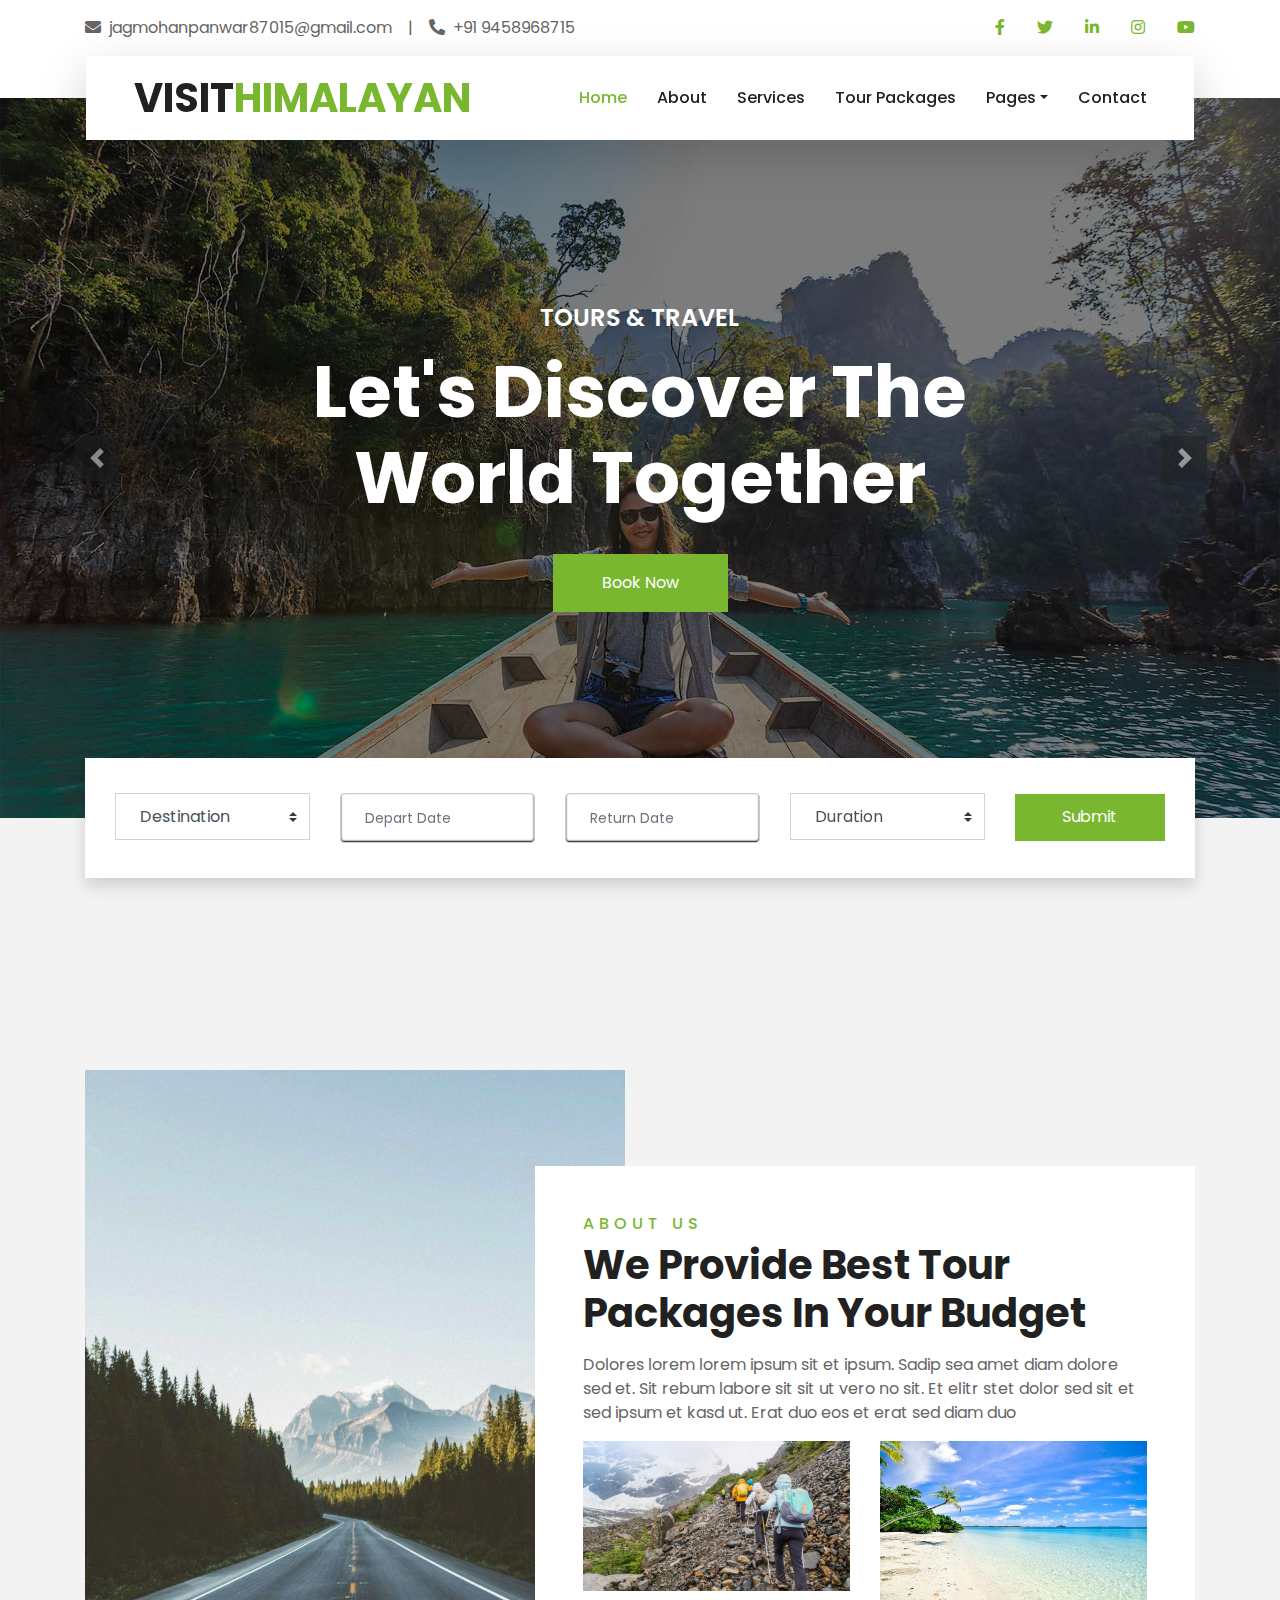
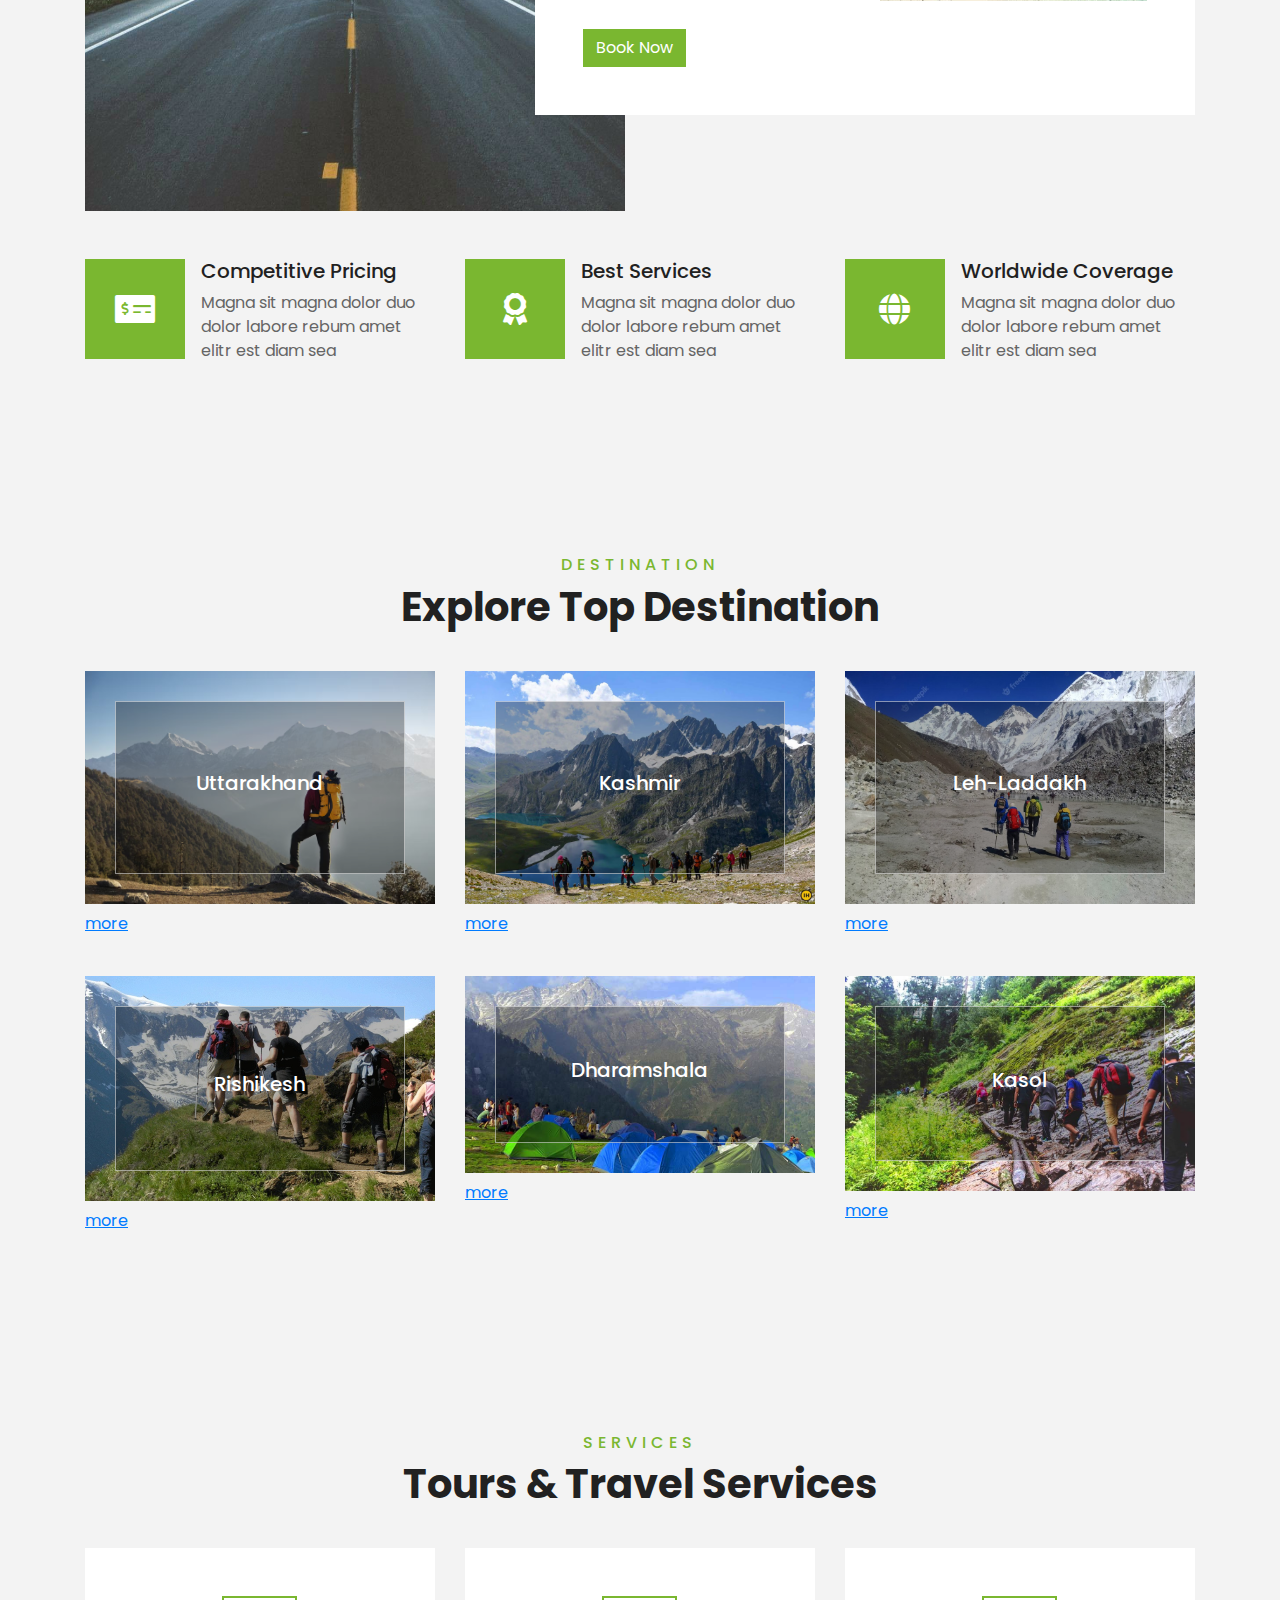
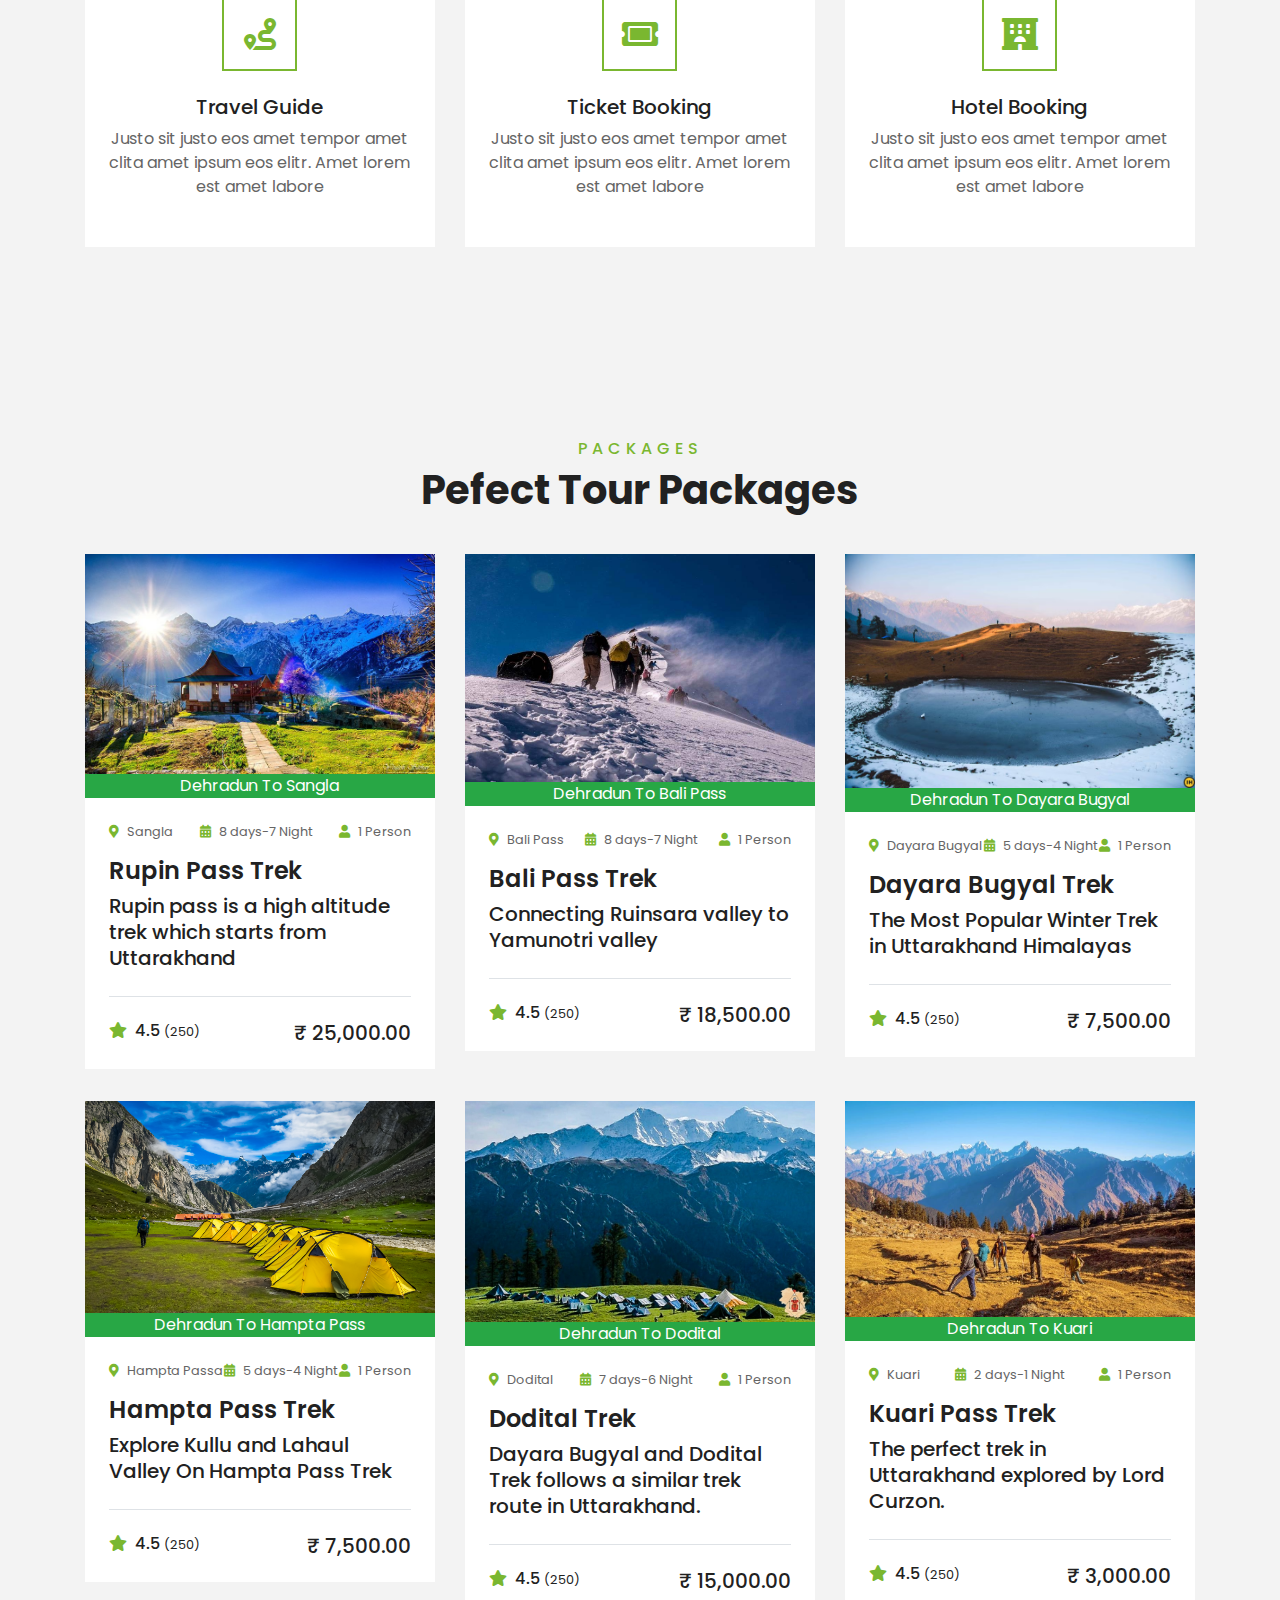
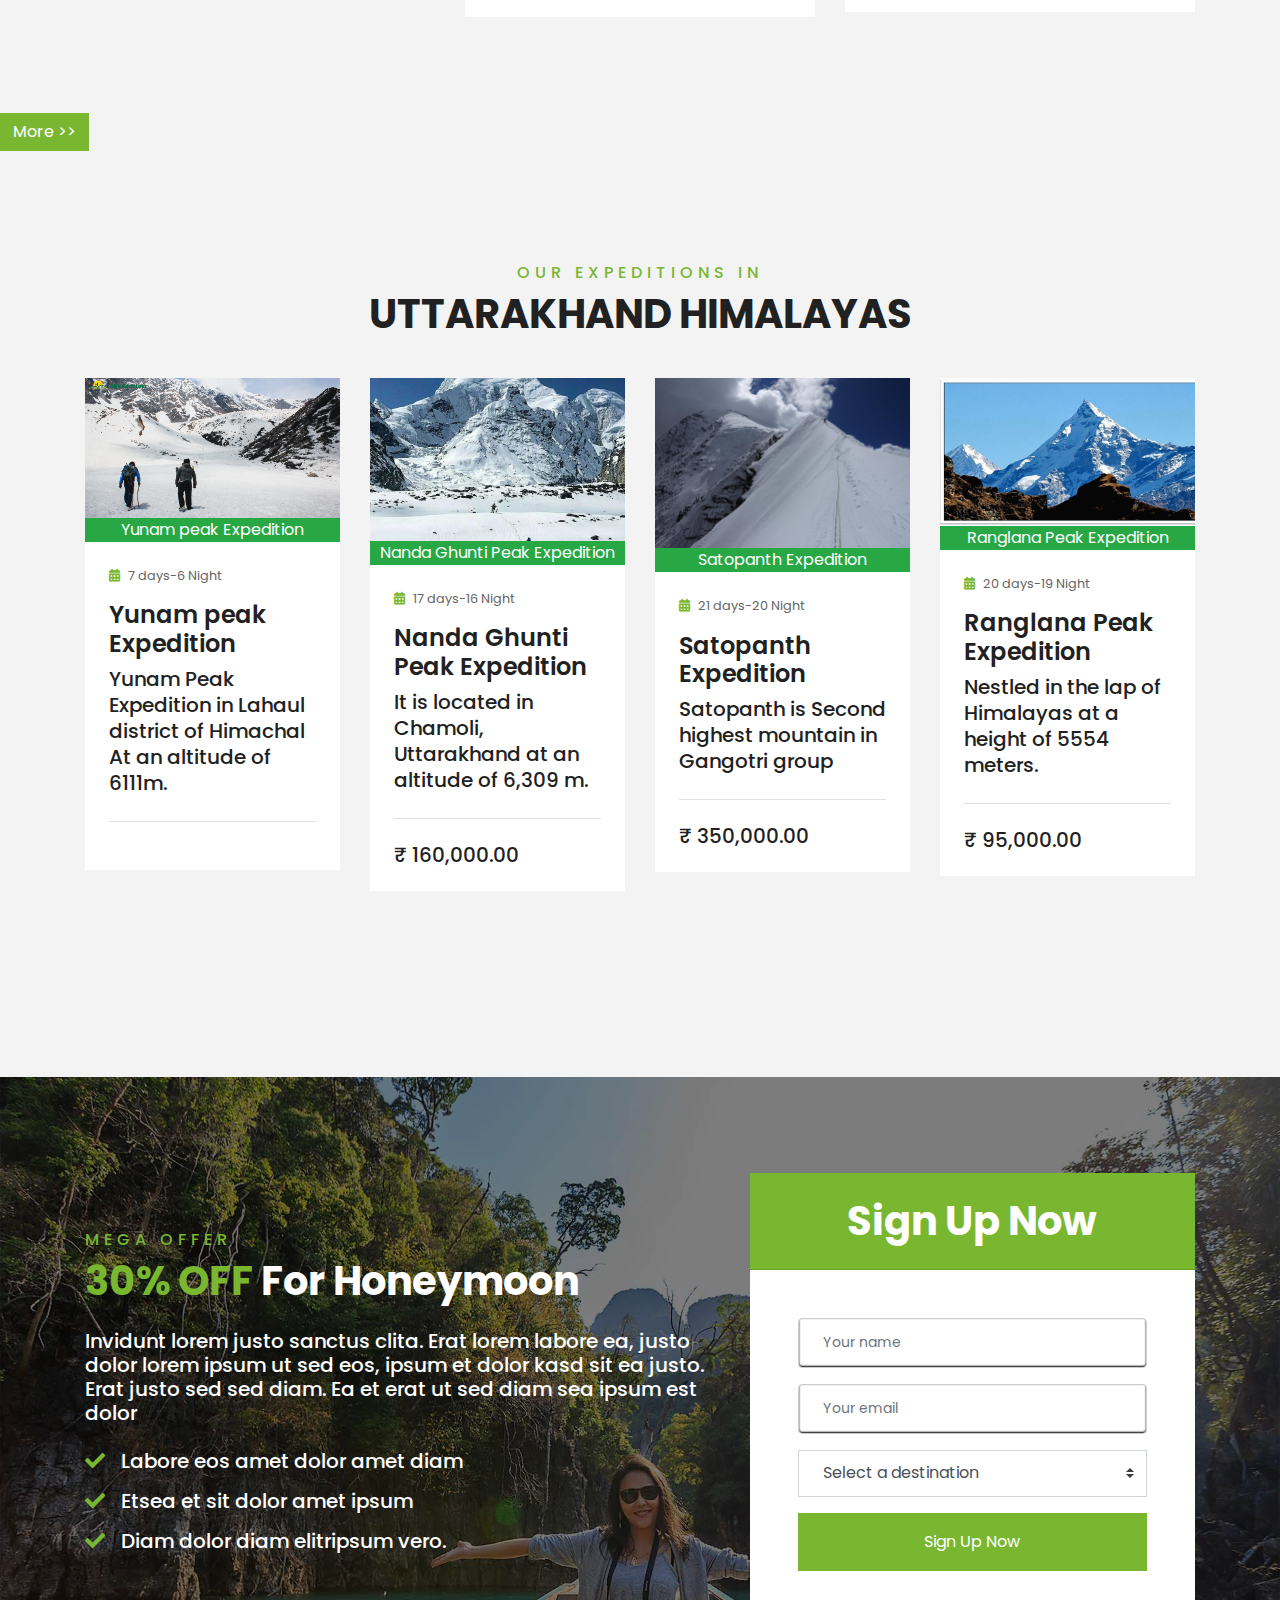
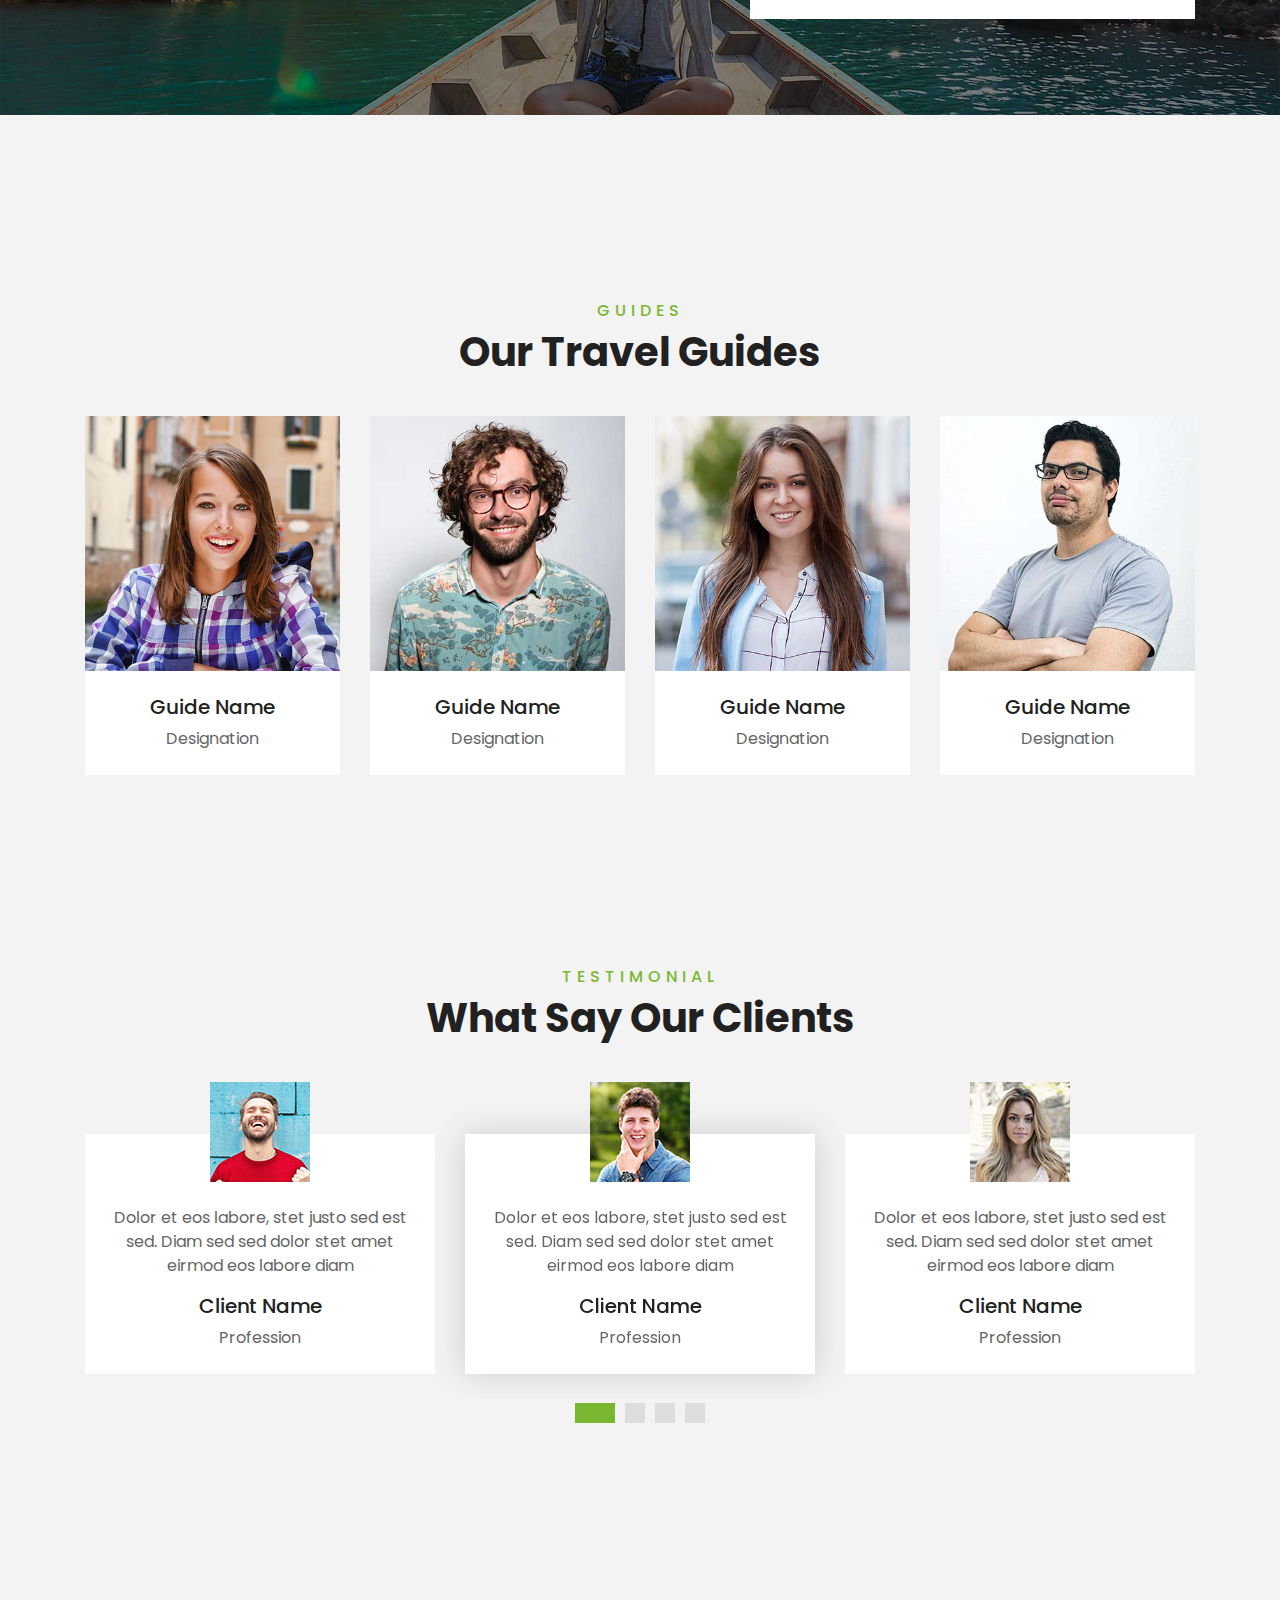
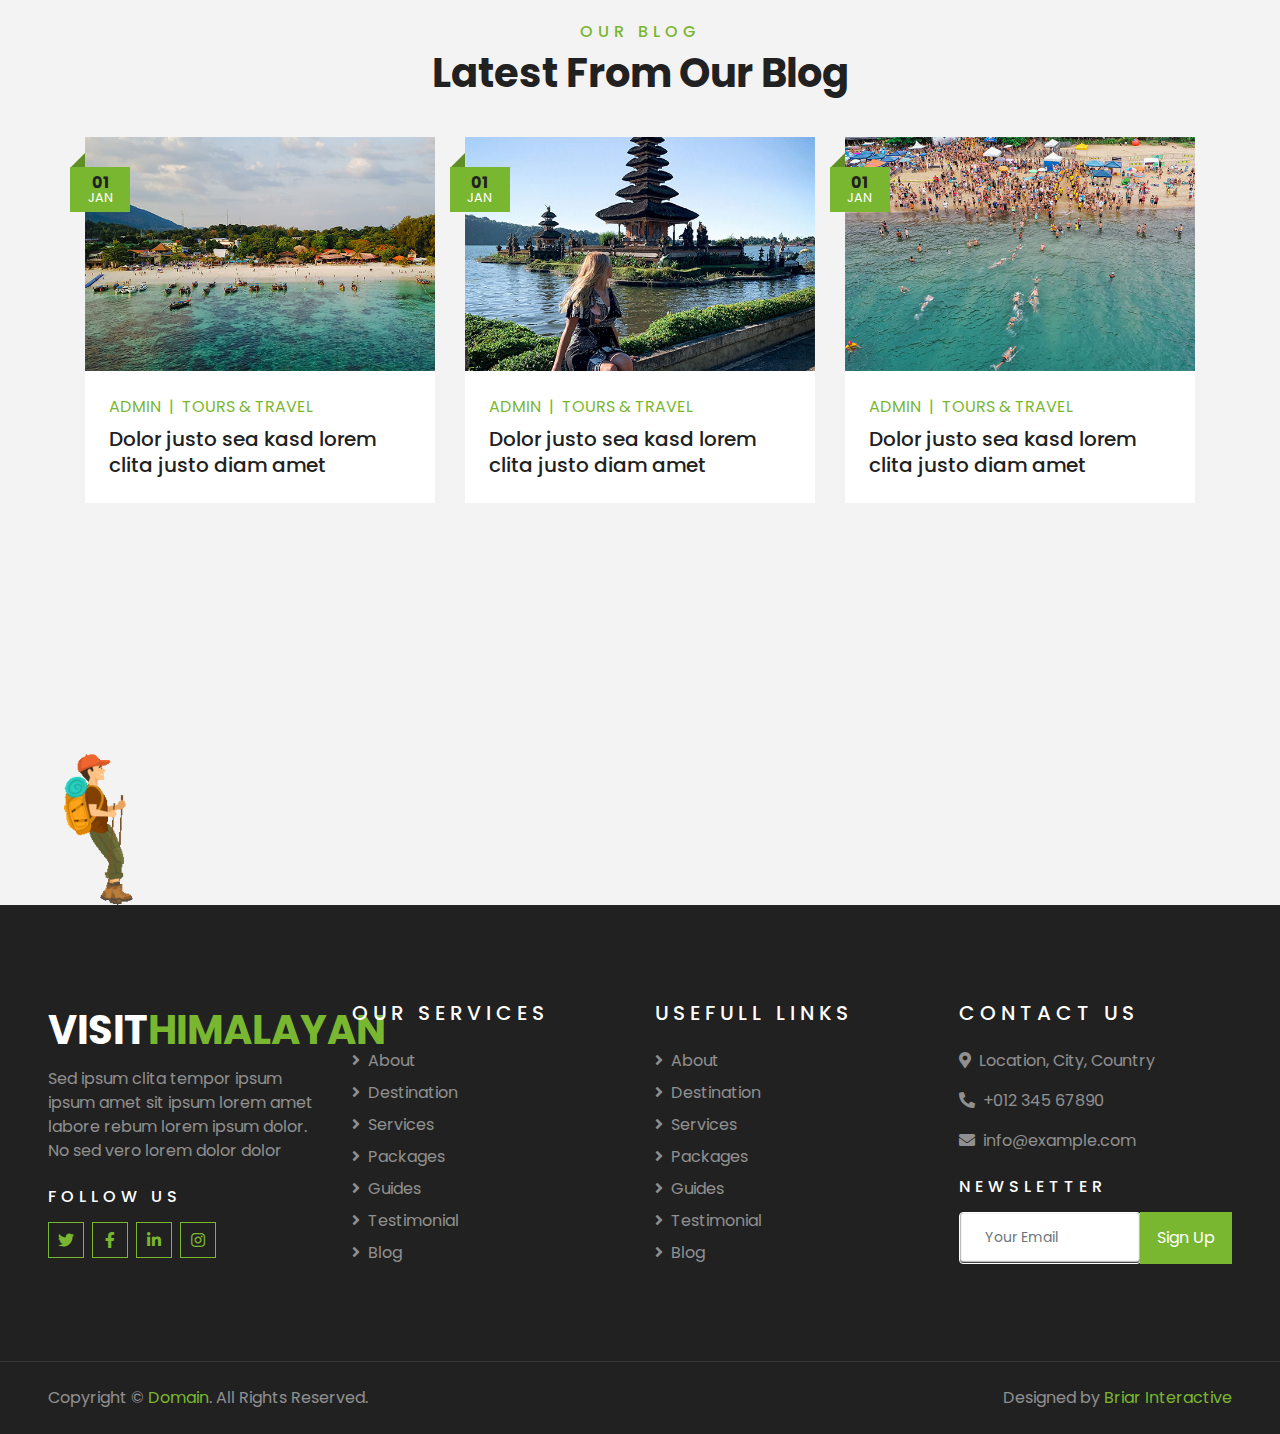
==== commit a8a12836: "git staus" ====
--- a/index.html
+++ b/index.html
@@ -297,9 +297,9 @@
                 </div>
                 <div class="col-lg-4 col-md-6 mb-4">
                     <div class="destination-item position-relative overflow-hidden mb-2">
-                        <img class="img-fluid" src="img/munnar.jpg" alt="">
-                        <a class="destination-overlay text-white text-decoration-none" href="">
-                            <h5 class="text-white">Munnar</h5>
+                        <img class="img-fluid" src="img/kashmir.jpg" alt="">
+                        <a class="destination-overlay text-white text-decoration-none" href="files/kashmir.html">
+                            <h5 class="text-white">Kashmir</h5>
                             <!-- <span>100 Cities</span> -->
                         </a>
                     </div>
